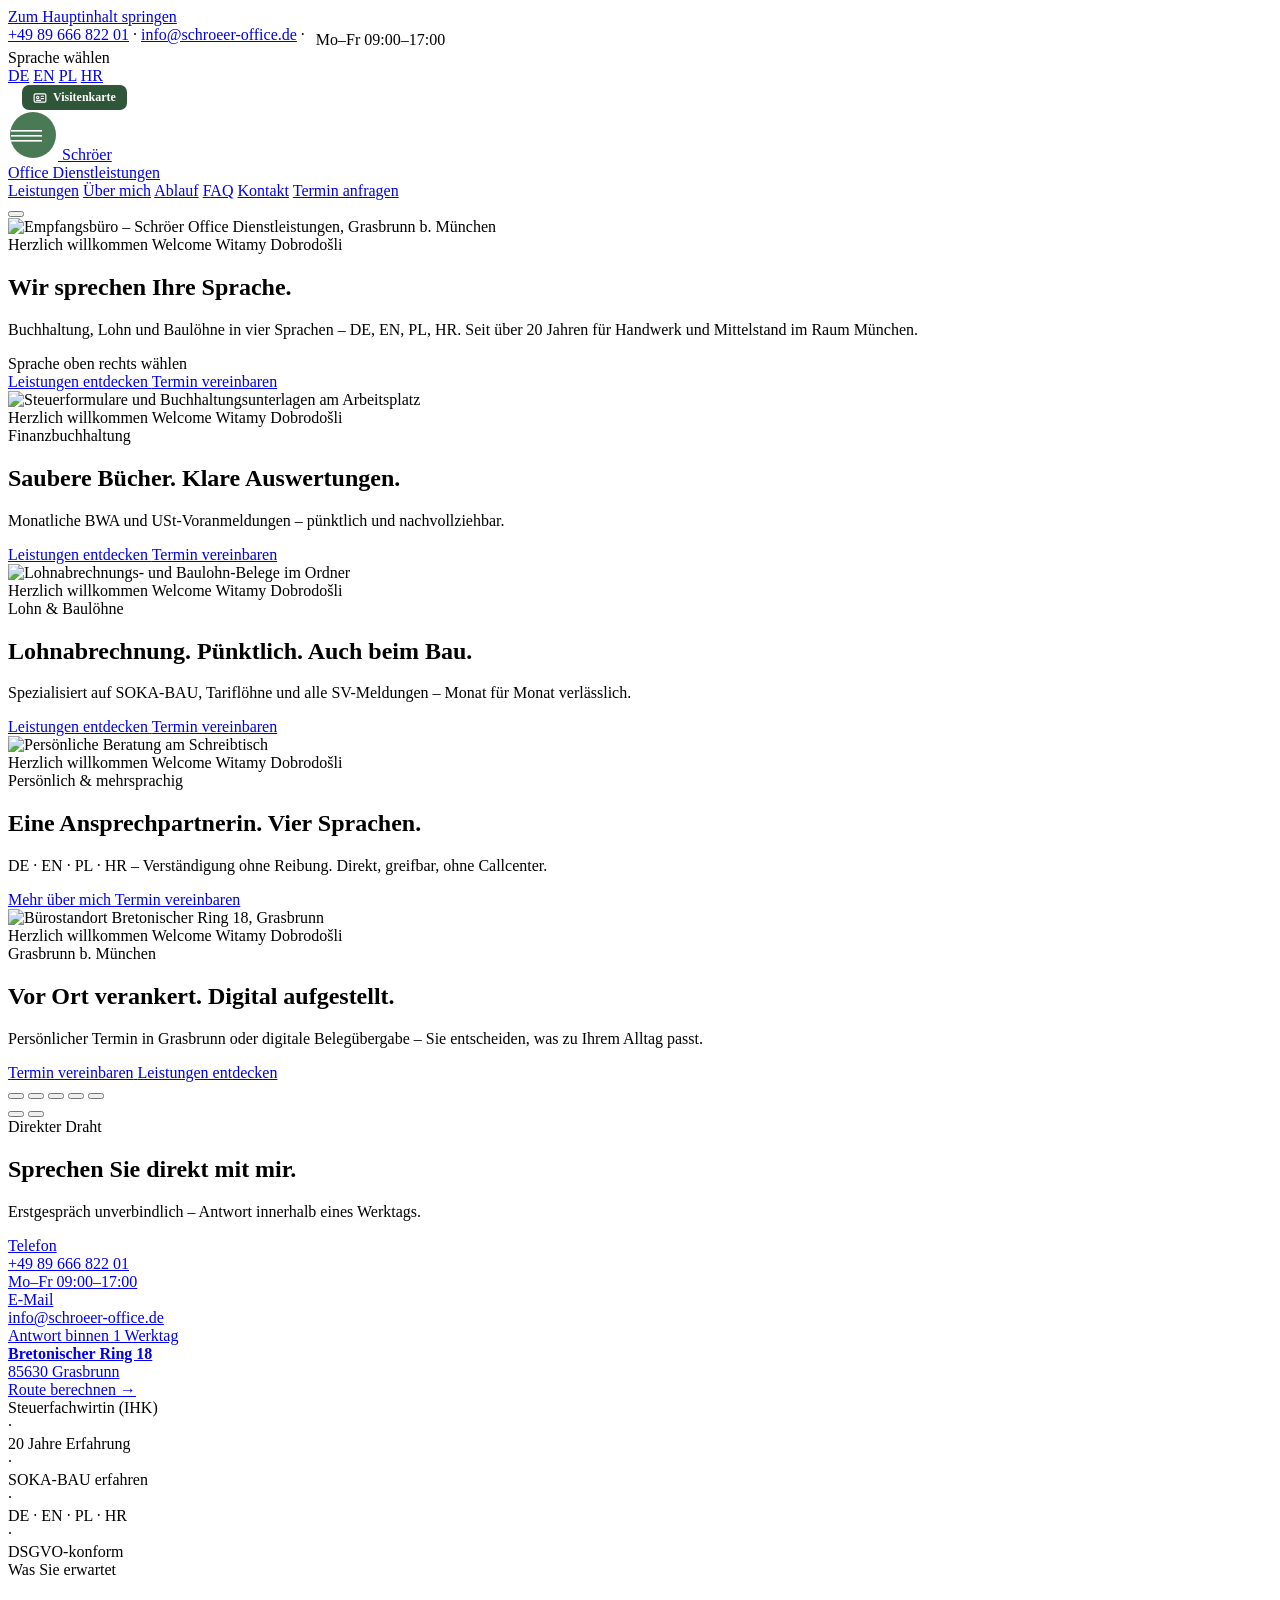
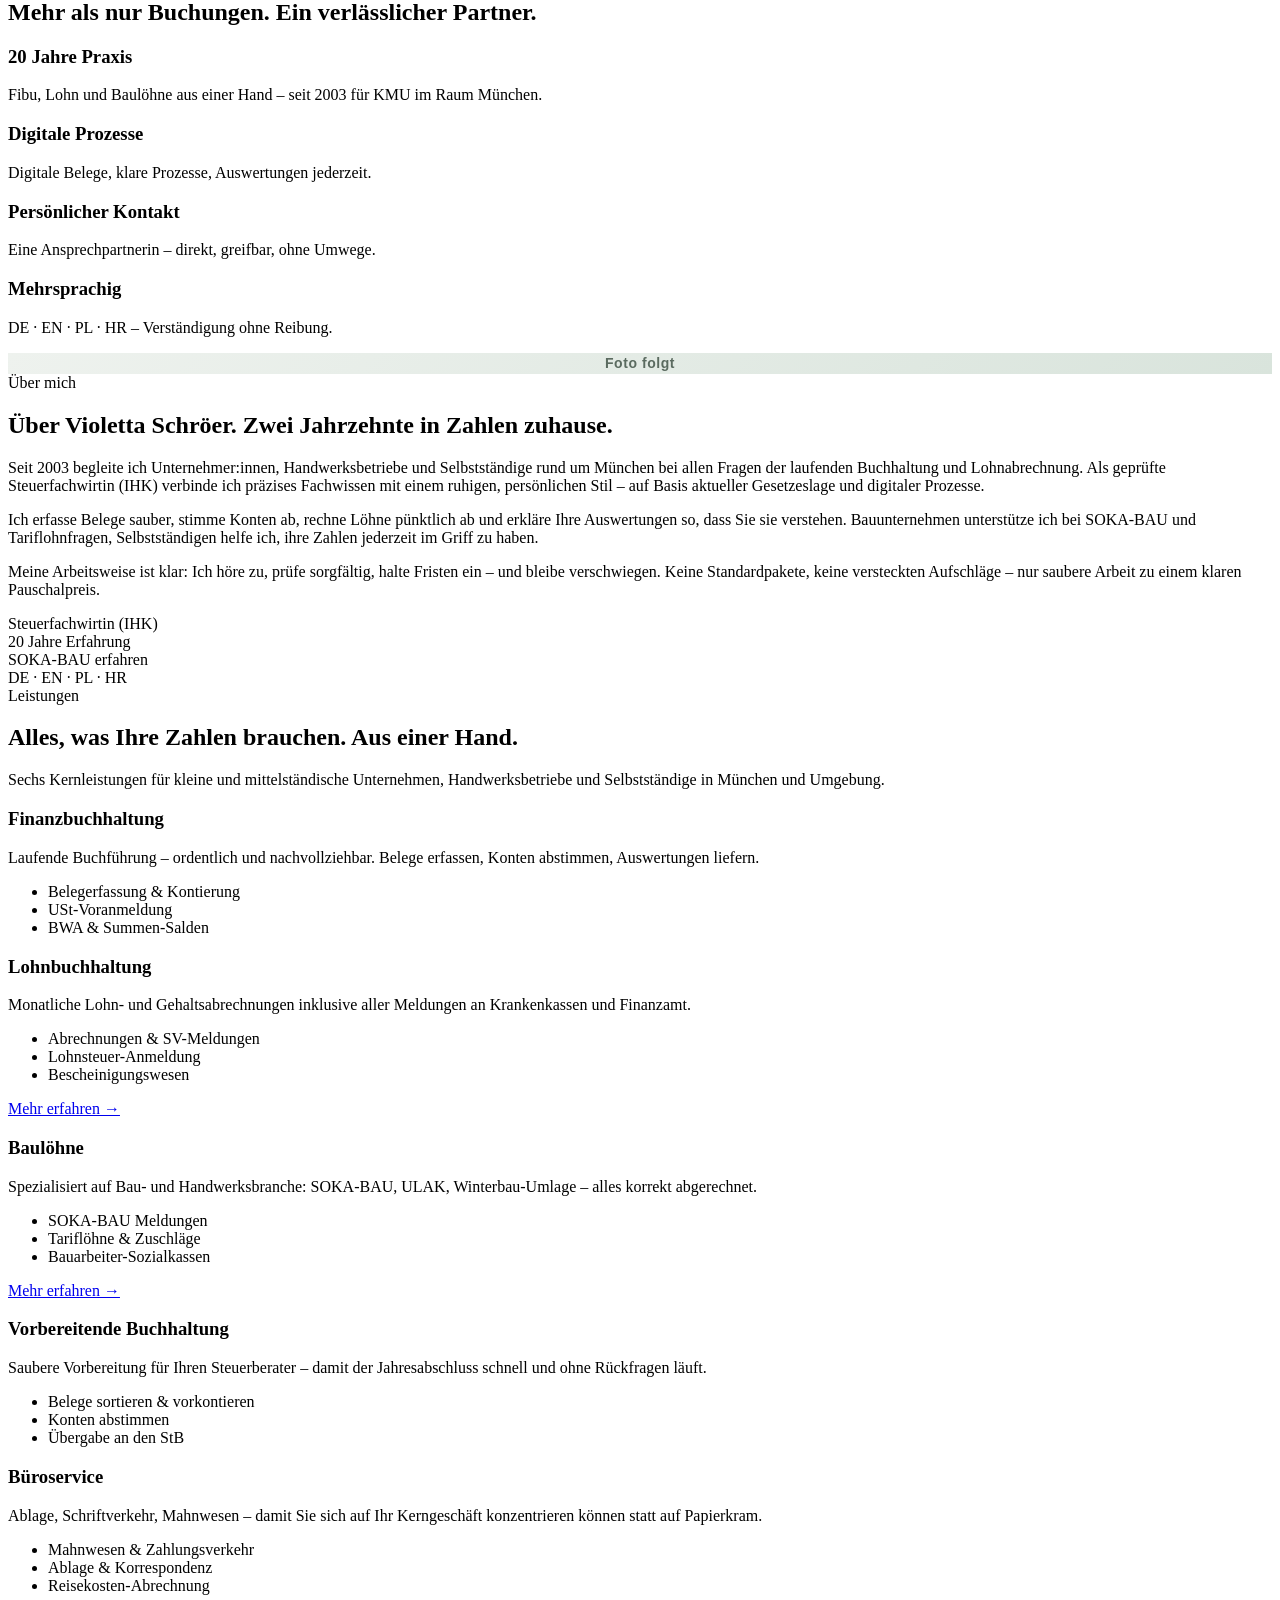
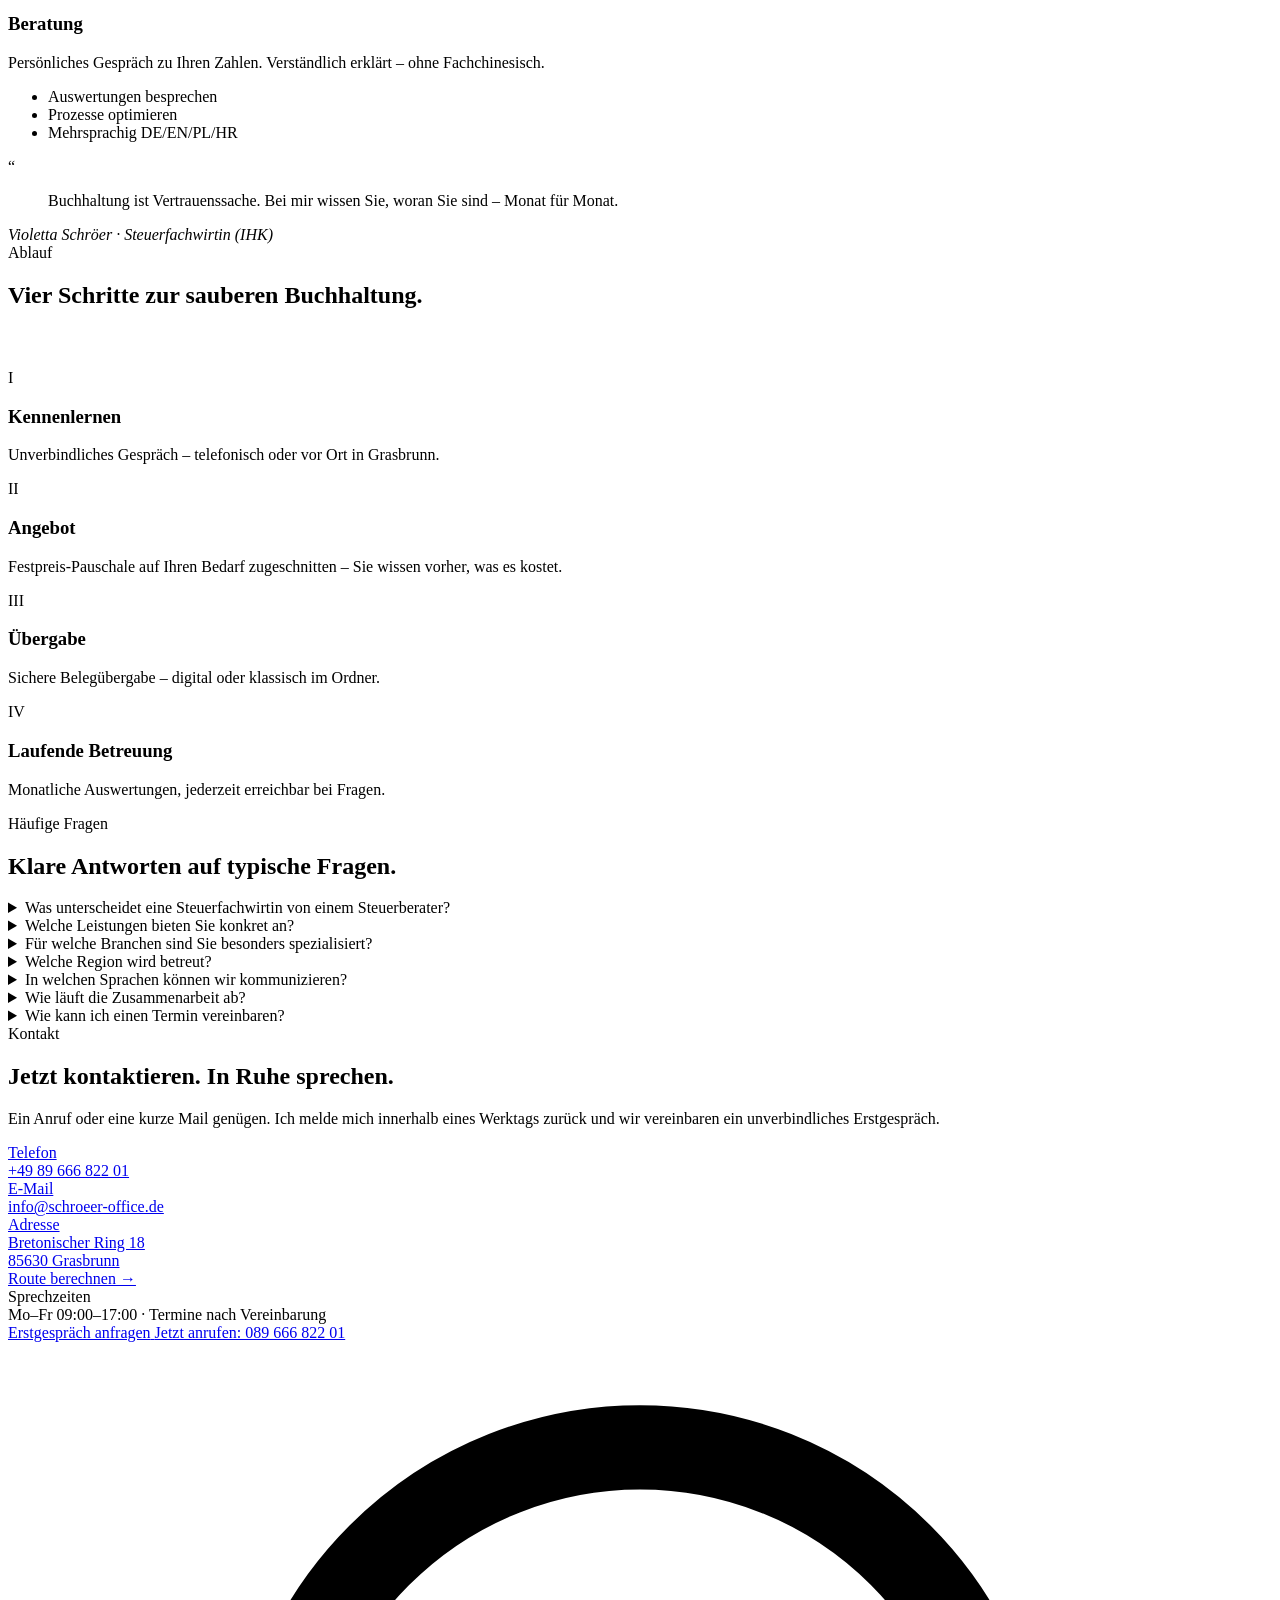
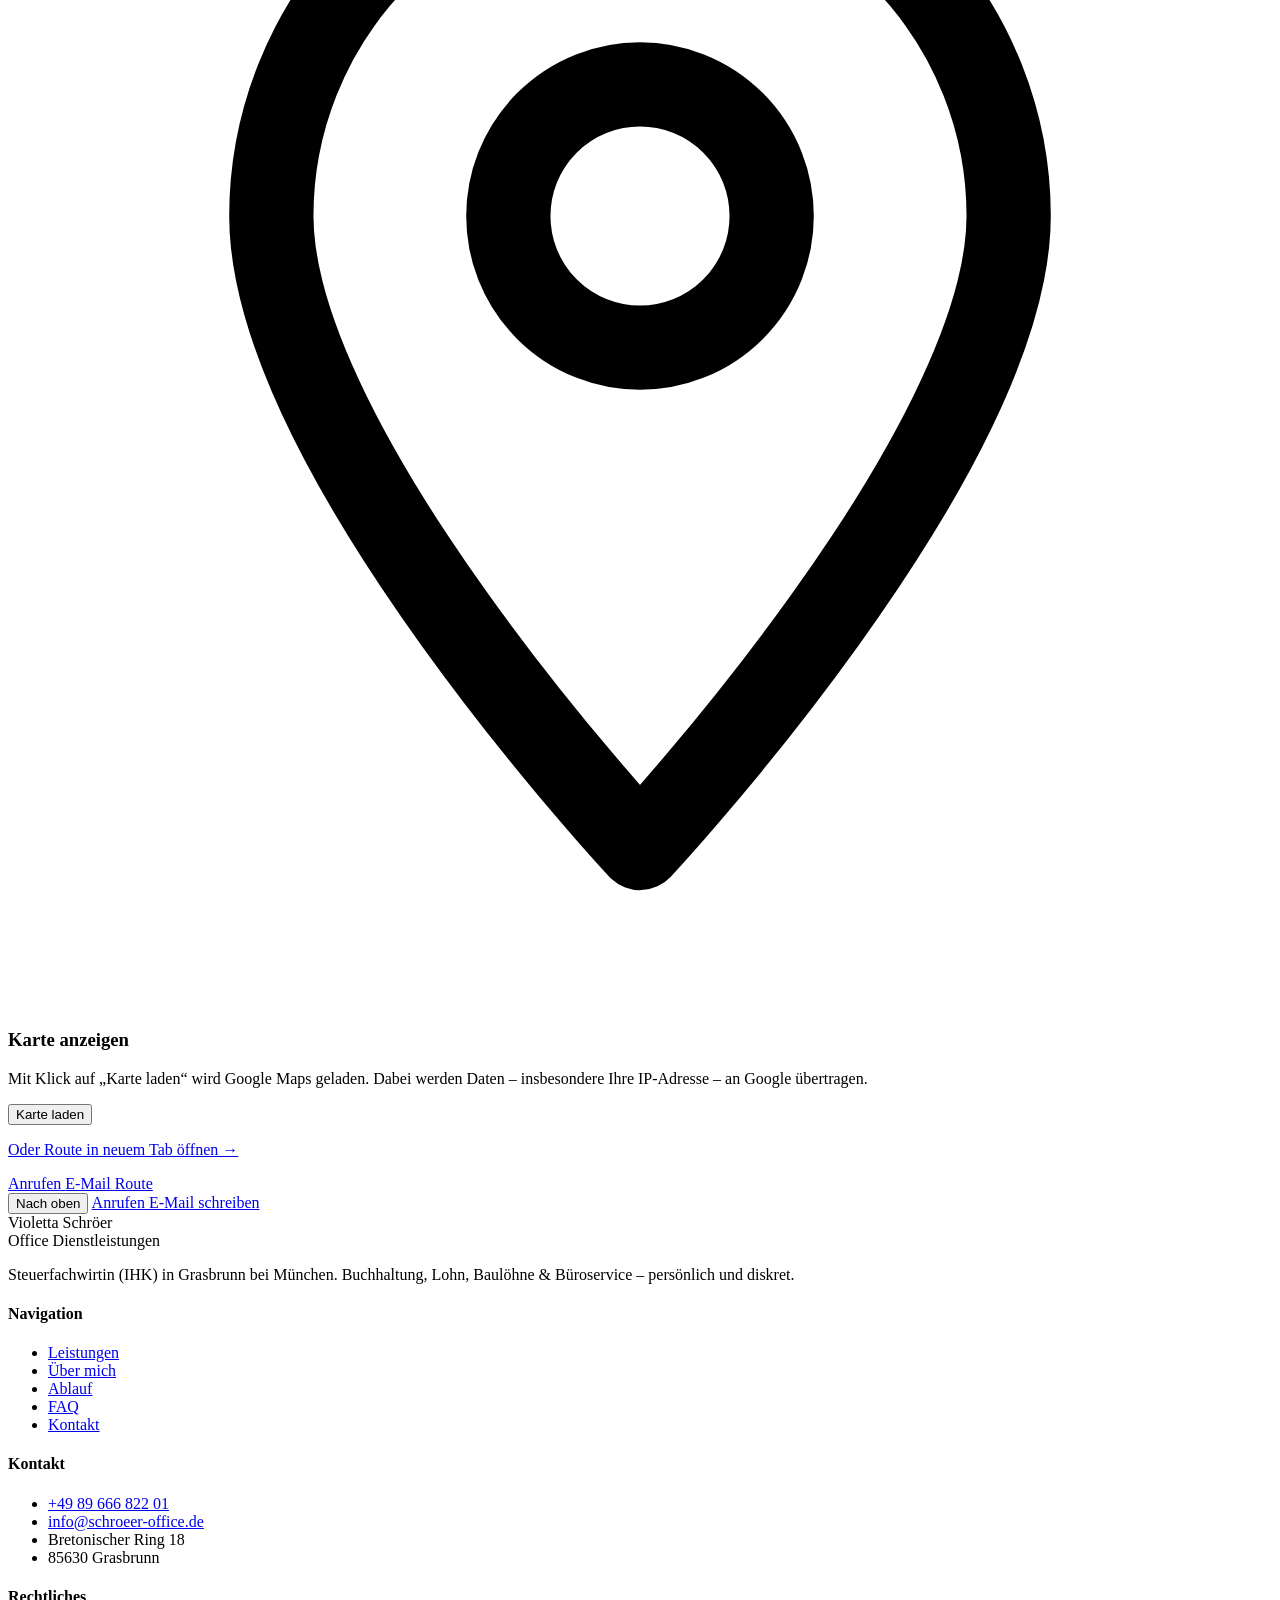
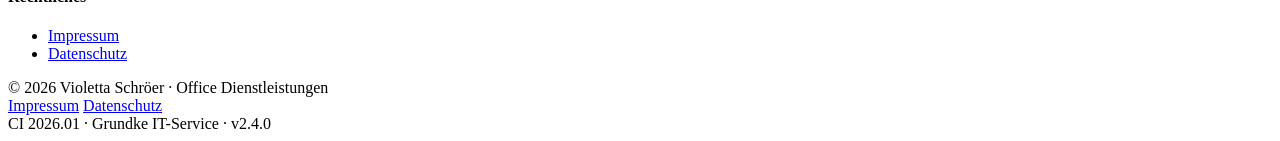
==== en/index.html @ 03ecaa96 "fix: DATEV vollstaendig entfernt (Kundin nutzt kein DATEV) - Hero, Trust-Chips (-> "20 Jahre Erfahru" ====
<!DOCTYPE html>
<!--
  ============================================================================
  Titel:        Violetta Schröer – Office Dienstleistungen (Produktion v2.4)
  Version:      2.4.0  (2026-05-02)
  Autor:        Andreas Grundke – Grundke IT-Service
  CI:           CI 2026.01 · Grün (Kanzlei-Stil) · Cormorant Garamond + Inter
  Stack:        Vanilla HTML/CSS/JS · GitHub Pages · Custom Domain IONOS-DNS

  Beschreibung:
    Statischer OnePager mit i18n DE/EN/PL/HR (client-seitig). Hero-Slider
    mit 5 lokalen Bildern, Sticky-CTA-Sidebar. SEO: Schema.org
    (AccountingService + LocalBusiness + Person + FAQPage), hreflang,
    OpenGraph, semantisches HTML, FAQ-Block für GEO/AI-Suche.
    A11y: Skip-Link, ARIA-Landmarks, prefers-reduced-motion, Focus-Visible.
    DSGVO: Lokale Fonts, Maps-Consent (Zwei-Klick), kein Tracking.

  Änderungshistorie:
    2026-05-02  v1.0.0  Erste Produktion (Navy+Gold) — verworfen
    2026-05-02  v2.0.0  Auf Cloud-Design v3 (Grün, Hero-Slider) umgestellt
    2026-05-02  v2.1.0  Polish: Header-Btn lesbar, Hero-Padding 0,
                        Floating-CTAs (Tel+Mail+Top), Maps-Consent,
                        Lokale Fonts, Mobile-First, Spec-Panel-CI,
                        Impressum/Datenschutz erweitert,
                        Visitenkarte als Subpage
    2026-05-02  v2.1.1  Fix Scroll-to-Top Funcname-Kollision
    2026-05-02  v2.1.2  Lenis Smooth-Scroll (lokal) für Wheel/Trackpad
    2026-05-02  v2.4.0  Polish-Round-2:
                        - og-image.png (1200x630) via Headless-Chrome-Template
                        - Service-Subpages /leistungen/baulohn-soka-bau.html
                          + lohnbuchhaltung-muenchen.html (Long-Tail-SEO)
                        - Favicon-Set: SVG + 16/32/180/192/512 PNG + Webmanifest
                        - Service-Karten linken auf Subpages (svc_more i18n)
                        - setup.ps1 fuer Onboarding auf neuem PC
    2026-05-02  v2.3.0  CSS in assets/css/main.css ausgelagert,
                        Variable --gold -> --accent (sauberer Naming),
                        Statische Sprach-Subdirs /en/ /pl/ /hr/ via
                        build-i18n.ps1 (DE bleibt im Root), hreflang
                        reaktiviert mit echten URLs, Sitemap mit
                        allen 4 Sprach-Varianten + hreflang-Cluster.
    2026-05-02  v2.2.0  Review-Polish (UI/Copy/SEO+GEO):
                        - Lucide lokal, hreflang/Sitemap aufgeräumt,
                          WebSite-Schema, Geo-Koords korrekt, NAP einheitlich
                        - 5 H1 → 1 H1 + H2.hero-h, Hero-Bilder als <img>
                          mit fetchpriority/lazy/alt, inaktive Slides
                          aria-hidden+inert
                        - scroll-margin-top + Lenis-Anker-Hook,
                          inline onclicks raus (CSP), aria-current Token
                        - transition:all → konkret, Drop-Cap Mobile-Off,
                          Hero-Höhe responsive, typo Quotes, tabular-nums,
                          PL-Tippfehler
                        - Copy: alle 12 Vorschläge in DE/EN/PL/HR + Schema
  ============================================================================
-->
<html lang="en">
<head>
<meta charset="UTF-8"/>
<meta name="viewport" content="width=device-width, initial-scale=1.0"/>
<meta name="theme-color" content="#2f5638"/>

<title>Violetta Schröer – Tax Specialist (IHK) Grasbrunn nr Munich · Accounting, Payroll, Construction Wages</title>
<meta name="description" content="Certified tax specialist (IHK) in Grasbrunn near Munich. Personal financial accounting, payroll, construction wages and office services. Over 20 years of experience. Multilingual DE/EN/PL/HR."/>
<meta name="author" content="Violetta Schröer"/>
<meta name="robots" content="index, follow, max-image-preview:large"/>
<link rel="canonical" href="https://schroeer-office.de/en/"/>

<!-- hreflang: statische Sprach-Subdirs werden per build-i18n.ps1 erzeugt.
     Pro Variante wird canonical jeweils auf die eigene URL gesetzt. -->
<link rel="alternate" hreflang="de"        href="https://schroeer-office.de/"/>
<link rel="alternate" hreflang="en"        href="https://schroeer-office.de/en/"/>
<link rel="alternate" hreflang="pl"        href="https://schroeer-office.de/pl/"/>
<link rel="alternate" hreflang="hr"        href="https://schroeer-office.de/hr/"/>
<link rel="alternate" hreflang="x-default" href="https://schroeer-office.de/"/>

<meta property="og:type" content="website"/>
<meta property="og:title" content="Violetta Schröer – Tax Specialist (IHK) Grasbrunn nr Munich · Accounting, Payroll, Construction Wages"/>
<meta property="og:description" content="Certified tax specialist (IHK) in Grasbrunn near Munich. Personal financial accounting, payroll, construction wages and office services. Over 20 years of experience. Multilingual DE/EN/PL/HR."/>
<meta property="og:url" content="https://schroeer-office.de/en/"/>
<meta property="og:locale" content="en_US"/>
<meta property="og:locale:alternate" content="en_US"/>
<meta property="og:locale:alternate" content="pl_PL"/>
<meta property="og:locale:alternate" content="hr_HR"/>
<meta property="og:image" content="https://schroeer-office.de/assets/img/og-image.png"/>
<meta property="og:image:width" content="1200"/>
<meta property="og:image:height" content="630"/>
<meta property="og:image:alt" content="Violetta Schröer – Office Dienstleistungen, Grasbrunn bei München"/>
<meta name="twitter:card" content="summary_large_image"/>

<!-- Favicon: grünes SVG-Logo -->
<link rel="icon" type="image/svg+xml" href="data:image/svg+xml,%3Csvg xmlns='http://www.w3.org/2000/svg' viewBox='0 0 100 100'%3E%3Ccircle cx='50' cy='50' r='46' fill='%234a7a55'/%3E%3Crect x='6' y='40' width='62' height='3.2' fill='%23fff'/%3E%3Crect x='6' y='50' width='62' height='3.2' fill='%23fff'/%3E%3Crect x='6' y='60' width='62' height='3.2' fill='%23fff'/%3E%3C/svg%3E"/>

<!-- ============ SCHEMA.ORG (SEO + GEO/AI-Suche) ============ -->
<script type="application/ld+json">
{
  "@context": "https://schema.org",
  "@type": ["AccountingService", "LocalBusiness"],
  "@id": "https://schroeer-office.de/#business",
  "name": "Violetta Schröer – Office Dienstleistungen",
  "alternateName": "Schröer Office Dienstleistungen",
  "description": "Steuerfachwirtin (IHK) in Grasbrunn bei München. Persönliche Finanzbuchhaltung, Lohnbuchhaltung, Baulöhne und Büroservice für KMU, Handwerk und Selbstständige. Mehrsprachig DE/EN/PL/HR.",
  "url": "https://schroeer-office.de",
  "image": "https://schroeer-office.de/assets/img/Frau-Schröer.png",
  "telephone": "+498966682201",
  "email": "info@schroeer-office.de",
  "founder": { "@id": "https://schroeer-office.de/#person" },
  "address": {
    "@type": "PostalAddress",
    "streetAddress": "Bretonischer Ring 18",
    "postalCode": "85630",
    "addressLocality": "Grasbrunn",
    "addressRegion": "BY",
    "addressCountry": "DE"
  },
  "geo": { "@type": "GeoCoordinates", "latitude": 48.0703, "longitude": 11.7406 },
  "areaServed": [
    { "@type": "City", "name": "München" },
    { "@type": "City", "name": "Grasbrunn" },
    { "@type": "City", "name": "Haar" },
    { "@type": "City", "name": "Vaterstetten" },
    { "@type": "City", "name": "Putzbrunn" },
    { "@type": "City", "name": "Ottobrunn" },
    { "@type": "AdministrativeArea", "name": "Landkreis München" }
  ],
  "openingHoursSpecification": [{
    "@type": "OpeningHoursSpecification",
    "dayOfWeek": ["Monday","Tuesday","Wednesday","Thursday","Friday"],
    "opens": "09:00", "closes": "17:00"
  }],
  "priceRange": "€€",
  "currenciesAccepted": "EUR",
  "paymentAccepted": "Überweisung, SEPA-Lastschrift",
  "knowsLanguage": ["de","en","pl","hr"],
  "hasOfferCatalog": {
    "@type": "OfferCatalog", "name": "Leistungen",
    "itemListElement": [
      { "@type": "Offer", "itemOffered": { "@type": "Service", "name": "Finanzbuchhaltung", "description": "Laufende Buchführung, Belegerfassung, Kontenabstimmung, USt-Voranmeldung, BWA." } },
      { "@type": "Offer", "itemOffered": { "@type": "Service", "name": "Lohnbuchhaltung", "description": "Monatliche Lohn- und Gehaltsabrechnungen mit allen Meldungen an Krankenkassen und Finanzamt." } },
      { "@type": "Offer", "itemOffered": { "@type": "Service", "name": "Baulöhne", "description": "Spezialisiert auf Bau- und Handwerksbranche: SOKA-BAU, ULAK, Winterbau-Umlage." } },
      { "@type": "Offer", "itemOffered": { "@type": "Service", "name": "Vorbereitende Buchhaltung", "description": "Saubere Vorbereitung für den Steuerberater zur effizienten Jahresabschluss-Erstellung." } },
      { "@type": "Offer", "itemOffered": { "@type": "Service", "name": "Büroservice", "description": "Ablage, Schriftverkehr, Mahnwesen, Reisekosten-Abrechnung." } },
      { "@type": "Offer", "itemOffered": { "@type": "Service", "name": "Beratung", "description": "Persönliches Gespräch zu Ihren Zahlen, mehrsprachig DE/EN/PL/HR." } }
    ]
  }
}
</script>

<script type="application/ld+json">
{
  "@context": "https://schema.org",
  "@type": "Person",
  "@id": "https://schroeer-office.de/#person",
  "name": "Violetta Schröer",
  "jobTitle": "Steuerfachwirtin (IHK), Geschäftsführerin",
  "worksFor": { "@id": "https://schroeer-office.de/#business" },
  "knowsLanguage": ["de","en","pl","hr"],
  "hasCredential": {
    "@type": "EducationalOccupationalCredential",
    "credentialCategory": "Steuerfachwirtin",
    "recognizedBy": { "@type": "Organization", "name": "IHK München und Oberbayern" }
  },
  "image": "https://schroeer-office.de/assets/img/Frau-Schröer.png"
}
</script>

<script type="application/ld+json">
{
  "@context": "https://schema.org",
  "@type": "WebSite",
  "@id": "https://schroeer-office.de/#website",
  "url": "https://schroeer-office.de/",
  "name": "Violetta Schröer – Office Dienstleistungen",
  "inLanguage": ["de-DE", "en", "pl", "hr"],
  "publisher": { "@id": "https://schroeer-office.de/#business" }
}
</script>

<script type="application/ld+json">
{
  "@context": "https://schema.org",
  "@type": "FAQPage",
  "mainEntity": [
    { "@type": "Question", "name": "Was unterscheidet eine Steuerfachwirtin von einem Steuerberater?",
      "acceptedAnswer": { "@type": "Answer", "text": "Kurz gesagt: Ich übernehme Ihre laufende Buchhaltung, Lohnabrechnung und alle Vorbereitungsarbeiten – den Jahresabschluss und die finale Steuerberatung übernimmt Ihr Steuerberater. Das ist gesetzlich klar geregelt (§ 6 StBerG) und für viele KMU die kostengünstigere Lösung." }
    },
    { "@type": "Question", "name": "Welche Leistungen bietet Schröer Office Dienstleistungen an?",
      "acceptedAnswer": { "@type": "Answer", "text": "Sechs Kernleistungen: Finanzbuchhaltung, Lohnbuchhaltung mit allen SV-Meldungen, Baulöhne mit SOKA-BAU, vorbereitende Buchhaltung für den Steuerberater, allgemeiner Büroservice (Mahnwesen, Korrespondenz, Reisekosten) sowie persönliche Beratung in Deutsch, Englisch, Polnisch und Kroatisch." }
    },
    { "@type": "Question", "name": "Für welche Branchen ist Violetta Schröer spezialisiert?",
      "acceptedAnswer": { "@type": "Answer", "text": "Schwerpunkt sind kleine und mittelständische Unternehmen, Handwerksbetriebe und Selbstständige in München und Umgebung. Besondere Erfahrung in der Bau- und Handwerksbranche mit SOKA-BAU, ULAK und tariflichen Lohnabrechnungen." }
    },
    { "@type": "Question", "name": "Wo befindet sich der Standort und welche Region wird betreut?",
      "acceptedAnswer": { "@type": "Answer", "text": "Der Standort ist Bretonischer Ring 18, 85630 Grasbrunn bei München. Betreut werden Unternehmen in Grasbrunn, München, Haar, Vaterstetten, Putzbrunn, Ottobrunn und im gesamten Landkreis München. Termine vor Ort oder digital möglich." }
    },
    { "@type": "Question", "name": "Welche Sprachen werden gesprochen?",
      "acceptedAnswer": { "@type": "Answer", "text": "Beratung und Korrespondenz sind möglich in Deutsch, Englisch, Polnisch und Kroatisch. Damit können auch Mitarbeitende und Geschäftspartner in ihrer Muttersprache betreut werden." }
    },
    { "@type": "Question", "name": "Wie läuft die Zusammenarbeit konkret ab?",
      "acceptedAnswer": { "@type": "Answer", "text": "In vier Schritten: 1. Unverbindliches Kennenlerngespräch (telefonisch oder vor Ort), 2. Transparentes Pauschalangebot auf Bedarf zugeschnitten, 3. Sichere Belegübergabe digital oder im Ordner, 4. Laufende Betreuung mit monatlichen Auswertungen." }
    },
    { "@type": "Question", "name": "Wie kann ich einen Termin vereinbaren?",
      "acceptedAnswer": { "@type": "Answer", "text": "Per Telefon unter +49 89 666 822 01 oder per E-Mail an info@schroeer-office.de. Rückmeldung erfolgt innerhalb eines Werktags. Sprechzeiten: Montag bis Freitag 09:00–17:00." }
    }
  ]
}
</script>

<!-- Lokale Schriftarten (DSGVO-konform, kein Google CDN) -->
<link rel="stylesheet" href="/fonts/fonts.css"/>
<!-- Lenis: smooth-Scroll für Mausrad + Touch (lokal, ~14 KB) -->
<link rel="stylesheet" href="/js/lenis.css"/>

<link rel="stylesheet" href="/css/main.css"/>
</head>
<body>

<a href="#main" class="skip-link" data-i18n="skip_link">Skip to main content</a>

<!-- ============ TOPBAR ============ -->
<div class="topbar" role="complementary" aria-label="Schnellkontakt und Sprachwahl">
  <div class="wrap">
    <div class="meta">
      <a href="tel:+498966682201" aria-label="Anrufen +49 89 666 822 01"><i data-lucide="phone" aria-hidden="true"></i><span>+49 89 666 822 01</span></a>
      <span class="sep hide-sm" aria-hidden="true">·</span>
      <a href="mailto:info@schroeer-office.de" class="hide-sm" aria-label="E-Mail an info@schroeer-office.de"><i data-lucide="mail" aria-hidden="true"></i><span>info@schroeer-office.de</span></a>
      <span class="sep hide-sm" aria-hidden="true">·</span>
      <span class="hide-sm" style="display:inline-flex;align-items:center;gap:7px;"><i data-lucide="clock" aria-hidden="true"></i><span data-i18n="topbar_hours">Mon–Fri 9:00 am–5:00 pm</span></span>
    </div>
    <div class="lang-wrap">
      <span class="lang-label"><i data-lucide="globe" aria-hidden="true"></i><span data-i18n="lang_label">Choose language</span></span>
      <div class="lang-sw pulse" id="lang-sw" role="group" aria-label="Sprache">
        <a href="/" data-lang="de" hreflang="de" rel="alternate">DE</a>
        <a href="/en/" data-lang="en" class="act" hreflang="en" rel="alternate">EN</a>
        <a href="/pl/" data-lang="pl" hreflang="pl" rel="alternate">PL</a>
        <a href="/hr/" data-lang="hr" hreflang="hr" rel="alternate">HR</a>
      </div>
      <!-- TEMP: interner Schnellzugriff Visitenkarte (vor Go-Live entfernen) -->
      <a href="/visitenkarte.html" id="temp-vk-btn" title="Visitenkarte ansehen (intern, temporaer)" style="display:inline-flex;align-items:center;gap:6px;margin-left:14px;padding:5px 11px;background:#2f5638;color:#fff;border-radius:7px;font-size:12px;font-weight:600;text-decoration:none;white-space:nowrap;">
        <svg width="14" height="14" viewBox="0 0 24 24" fill="none" stroke="currentColor" stroke-width="2" stroke-linecap="round" stroke-linejoin="round" aria-hidden="true"><rect x="2" y="5" width="20" height="14" rx="2"/><circle cx="8" cy="11" r="2"/><path d="M14 9h4M14 13h4M6 16h7"/></svg>
        <span>Visitenkarte</span>
      </a>
    </div>
  </div>
</div>

<!-- ============ HEADER ============ -->
<header class="site" role="banner">
  <div class="wrap">
    <a href="#top" class="logo" aria-label="Schröer – Office Dienstleistungen">
      <svg viewBox="0 0 100 100" width="50" height="50" aria-hidden="true">
        <circle cx="50" cy="50" r="46" fill="#4a7a55"/>
        <rect x="6" y="40" width="62" height="3.2" fill="#fff"/>
        <rect x="6" y="50" width="62" height="3.2" fill="#fff"/>
        <rect x="6" y="60" width="62" height="3.2" fill="#fff"/>
      </svg>
      <span>
        <span class="name">Schröer</span><br/>
        <span class="tagline" data-i18n="logo_tagline">Office Services</span>
      </span>
    </a>
    <nav class="main" id="mainnav" role="navigation" aria-label="Hauptmenü">
      <a href="#leistungen" data-i18n="nav_services">Services</a>
      <a href="#ueber" data-i18n="nav_about">About</a>
      <a href="#ablauf" data-i18n="nav_process">Process</a>
      <a href="#faq" data-i18n="nav_faq">FAQ</a>
      <a href="#kontakt" data-i18n="nav_contact">Contact</a>
      <a href="#kontakt" class="btn btn-primary" data-i18n="nav_cta">Book an appointment</a>
    </nav>
    <button class="menu-toggle" id="menuToggle" type="button" aria-label="Menü öffnen" aria-expanded="false" aria-controls="mainnav">
      <i data-lucide="menu" aria-hidden="true"></i>
    </button>
  </div>
</header>

<main id="main">

<!-- ============ HERO – Slider + Sticky CTA ============ -->
<section class="hero" id="top" aria-label="Hero">
  <div class="hero-grid">
    <div class="hero-slider" id="hero-slider">

      <div class="hero-slide act" data-slide="0">
        <img class="bg-img" src="/img/hero/slide5-buero.jpg" alt="Empfangsbüro – Schröer Office Dienstleistungen, Grasbrunn b. München" width="1920" height="1280" fetchpriority="high" decoding="async"/>
        <div class="copy">
          <div class="hello-row" aria-hidden="true">
            <span class="hello-chip">Herzlich willkommen</span>
            <span class="hello-chip">Welcome</span>
            <span class="hello-chip">Witamy</span>
            <span class="hello-chip">Dobrodošli</span>
          </div>
          <h1>
            <span data-i18n="hero1_h1_a">We speak</span>
            <span class="italic" data-i18n="hero1_h1_b">your language.</span>
          </h1>
          <p class="sub" data-i18n="hero1_sub">Accounting, payroll and construction wages in four languages – DE, EN, PL, HR. Trusted by trades and SMBs in the Munich region for over 20 years.</p>
          <div class="lang-hint">
            <i data-lucide="arrow-up-right" aria-hidden="true"></i>
            <span data-i18n="hero1_lang_hint">Choose your language top right</span>
          </div>
          <div class="cta-row">
            <a href="#leistungen" class="btn btn-gold">
              <span data-i18n="hero_cta_services">Explore services</span>
              <i data-lucide="arrow-right" aria-hidden="true"></i>
            </a>
            <a href="#kontakt" class="btn btn-outline-light">
              <span data-i18n="hero_cta_contact">Schedule appointment</span>
            </a>
          </div>
        </div>
      </div>

      <div class="hero-slide" data-slide="1" aria-hidden="true" inert>
        <img class="bg-img" src="/img/hero/slide1-steuerformulare.jpg" alt="Steuerformulare und Buchhaltungsunterlagen am Arbeitsplatz" width="1920" height="1280" loading="lazy" decoding="async"/>
        <div class="copy">
          <div class="hello-row" aria-hidden="true">
            <span class="hello-chip">Herzlich willkommen</span>
            <span class="hello-chip">Welcome</span>
            <span class="hello-chip">Witamy</span>
            <span class="hello-chip">Dobrodošli</span>
          </div>
          <span class="eyebrow-c" data-i18n="hero2_eyebrow">Financial accounting</span>
          <h2 class="hero-h">
            <span data-i18n="hero2_h1_a">Clean books.</span>
            <span class="italic" data-i18n="hero2_h1_b">Clear reports.</span>
          </h2>
          <p class="sub" data-i18n="hero2_sub">Monthly BWA and VAT advance returns – on time and traceable.</p>
          <div class="cta-row">
            <a href="#leistungen" class="btn btn-gold">
              <span data-i18n="hero_cta_services">Explore services</span>
              <i data-lucide="arrow-right" aria-hidden="true"></i>
            </a>
            <a href="#kontakt" class="btn btn-outline-light">
              <span data-i18n="hero_cta_contact">Schedule appointment</span>
            </a>
          </div>
        </div>
      </div>

      <div class="hero-slide" data-slide="2" aria-hidden="true" inert>
        <img class="bg-img" src="/img/hero/slide4-belege.jpg" alt="Lohnabrechnungs- und Baulohn-Belege im Ordner" width="1920" height="1280" loading="lazy" decoding="async"/>
        <div class="copy">
          <div class="hello-row" aria-hidden="true">
            <span class="hello-chip">Herzlich willkommen</span>
            <span class="hello-chip">Welcome</span>
            <span class="hello-chip">Witamy</span>
            <span class="hello-chip">Dobrodošli</span>
          </div>
          <span class="eyebrow-c" data-i18n="hero3_eyebrow">Payroll &amp; construction wages</span>
          <h2 class="hero-h">
            <span data-i18n="hero3_h1_a">Payroll.</span>
            <span class="italic" data-i18n="hero3_h1_b">On time. Even on construction sites.</span>
          </h2>
          <p class="sub" data-i18n="hero3_sub">Specialised in SOKA-BAU, wage scales and all social security filings – month after month.</p>
          <div class="cta-row">
            <a href="#leistungen" class="btn btn-gold">
              <span data-i18n="hero_cta_services">Explore services</span>
              <i data-lucide="arrow-right" aria-hidden="true"></i>
            </a>
            <a href="#kontakt" class="btn btn-outline-light">
              <span data-i18n="hero_cta_contact">Schedule appointment</span>
            </a>
          </div>
        </div>
      </div>

      <div class="hero-slide" data-slide="3" aria-hidden="true" inert>
        <img class="bg-img" src="/img/hero/slide2-schreibtisch.jpg" alt="Persönliche Beratung am Schreibtisch" width="1920" height="1280" loading="lazy" decoding="async"/>
        <div class="copy">
          <div class="hello-row" aria-hidden="true">
            <span class="hello-chip">Herzlich willkommen</span>
            <span class="hello-chip">Welcome</span>
            <span class="hello-chip">Witamy</span>
            <span class="hello-chip">Dobrodošli</span>
          </div>
          <span class="eyebrow-c" data-i18n="hero4_eyebrow">Personal &amp; multilingual</span>
          <h2 class="hero-h">
            <span data-i18n="hero4_h1_a">One contact person.</span>
            <span class="italic" data-i18n="hero4_h1_b">Four languages.</span>
          </h2>
          <p class="sub" data-i18n="hero4_sub">DE · EN · PL · HR – communication without friction. Direct, reachable, no call centre.</p>
          <div class="cta-row">
            <a href="#ueber" class="btn btn-gold">
              <span data-i18n="hero_cta_about">More about me</span>
              <i data-lucide="arrow-right" aria-hidden="true"></i>
            </a>
            <a href="#kontakt" class="btn btn-outline-light">
              <span data-i18n="hero_cta_contact">Schedule appointment</span>
            </a>
          </div>
        </div>
      </div>

      <div class="hero-slide" data-slide="4" aria-hidden="true" inert>
        <img class="bg-img" src="/img/hero/slide3-unterlagen.jpg" alt="Bürostandort Bretonischer Ring 18, Grasbrunn" width="1920" height="1280" loading="lazy" decoding="async"/>
        <div class="copy">
          <div class="hello-row" aria-hidden="true">
            <span class="hello-chip">Herzlich willkommen</span>
            <span class="hello-chip">Welcome</span>
            <span class="hello-chip">Witamy</span>
            <span class="hello-chip">Dobrodošli</span>
          </div>
          <span class="eyebrow-c" data-i18n="hero5_eyebrow">Grasbrunn near Munich</span>
          <h2 class="hero-h">
            <span data-i18n="hero5_h1_a">Locally rooted.</span>
            <span class="italic" data-i18n="hero5_h1_b">Digitally set up.</span>
          </h2>
          <p class="sub" data-i18n="hero5_sub">In-person meeting in Grasbrunn or digital document hand-over – you decide what fits your day.</p>
          <div class="cta-row">
            <a href="#kontakt" class="btn btn-gold">
              <span data-i18n="hero_cta_contact">Schedule appointment</span>
              <i data-lucide="arrow-right" aria-hidden="true"></i>
            </a>
            <a href="#leistungen" class="btn btn-outline-light">
              <span data-i18n="hero_cta_services">Explore services</span>
            </a>
          </div>
        </div>
      </div>

      <div class="hero-dots" role="tablist" aria-label="Slider Steuerung">
        <button class="act" data-go="0" aria-label="Slide 1"></button>
        <button data-go="1" aria-label="Slide 2"></button>
        <button data-go="2" aria-label="Slide 3"></button>
        <button data-go="3" aria-label="Slide 4"></button>
        <button data-go="4" aria-label="Slide 5"></button>
      </div>
      <div class="hero-arrows">
        <button id="hero-prev" aria-label="Vorherige Slide"><i data-lucide="chevron-left" aria-hidden="true"></i></button>
        <button id="hero-next" aria-label="Nächste Slide"><i data-lucide="chevron-right" aria-hidden="true"></i></button>
      </div>
    </div>

    <aside class="hero-cta" aria-label="Direkter Kontakt">
      <span class="cta-eyebrow" data-i18n="cta_eyebrow">Direct line</span>
      <h2 class="cta-h">
        <span data-i18n="cta_h_a">Talk directly</span>
        <span class="italic" data-i18n="cta_h_b">to me.</span>
      </h2>
      <p class="cta-sub" data-i18n="cta_sub">No-obligation first call – reply within one business day.</p>

      <a href="tel:+498966682201" class="cta-block">
        <div class="cta-row-i">
          <div class="cta-ico"><i data-lucide="phone" aria-hidden="true"></i></div>
          <div>
            <div class="lbl" data-i18n="cta_phone_lbl">Phone</div>
            <div class="val">+49 89 666 822 01</div>
          </div>
        </div>
        <div class="hint" data-i18n="cta_phone_hint">Mon–Fri 9 am–5 pm</div>
      </a>

      <a href="mailto:info@schroeer-office.de?subject=Anfrage%20Erstgespr%C3%A4ch" class="cta-block">
        <div class="cta-row-i">
          <div class="cta-ico"><i data-lucide="mail" aria-hidden="true"></i></div>
          <div>
            <div class="lbl" data-i18n="cta_mail_lbl">E-mail</div>
            <div class="val">info@schroeer-office.de</div>
          </div>
        </div>
        <div class="hint" data-i18n="cta_mail_hint">Reply within 1 business day</div>
      </a>

      <a href="https://www.google.com/maps/dir/?api=1&destination=Bretonischer+Ring+18,+85630+Grasbrunn" target="_blank" rel="noopener" data-route="grasbrunn" class="hours" title="Route berechnen">
        <i data-lucide="map-pin" aria-hidden="true"></i>
        <span><strong style="color:var(--ink);">Bretonischer Ring 18</strong><br/>85630 Grasbrunn<br/><span class="map-link-hint" data-i18n="map_link_hint">Get directions →</span></span>
      </a>
    </aside>
  </div>
</section>

<!-- ============ TRUST BAR ============ -->
<aside class="trust" aria-label="Qualitätsmerkmale">
  <div class="wrap">
    <div class="trust-item"><i data-lucide="award" aria-hidden="true"></i><span data-i18n="trust1">Tax Specialist (IHK)</span></div>
    <span class="sep" aria-hidden="true">·</span>
    <div class="trust-item"><i data-lucide="shield-check" aria-hidden="true"></i><span data-i18n="trust2">20+ years' experience</span></div>
    <span class="sep" aria-hidden="true">·</span>
    <div class="trust-item"><i data-lucide="hard-hat" aria-hidden="true"></i><span data-i18n="trust3">SOKA-BAU experienced</span></div>
    <span class="sep" aria-hidden="true">·</span>
    <div class="trust-item"><i data-lucide="languages" aria-hidden="true"></i><span data-i18n="trust4">DE · EN · PL · HR</span></div>
    <span class="sep" aria-hidden="true">·</span>
    <div class="trust-item"><i data-lucide="lock" aria-hidden="true"></i><span data-i18n="trust5">GDPR compliant</span></div>
  </div>
</aside>

<!-- ============ USP ============ -->
<section class="usp-row" aria-labelledby="usp-heading">
  <div class="wrap">
    <div class="head">
      <span class="eyebrow-c" data-i18n="usp_eyebrow">What to expect</span>
      <h2 id="usp-heading">
        <span data-i18n="usp_h2_a">More than just bookings.</span>
        <span class="italic" data-i18n="usp_h2_b">A reliable partner.</span>
      </h2>
    </div>
    <div class="usp-grid">
      <div class="usp-cell">
        <div class="ico-circle"><i data-lucide="award" aria-hidden="true"></i></div>
        <h3 data-i18n="usp1_t">20 years of practice</h3>
        <p data-i18n="usp1_s">Bookkeeping, payroll and construction wages – since 2003 for SMBs in the Munich area.</p>
      </div>
      <div class="usp-cell">
        <div class="ico-circle"><i data-lucide="laptop" aria-hidden="true"></i></div>
        <h3 data-i18n="usp2_t">Digital processes</h3>
        <p data-i18n="usp2_s">Digital receipts, clear processes, reports anytime.</p>
      </div>
      <div class="usp-cell">
        <div class="ico-circle"><i data-lucide="user-check" aria-hidden="true"></i></div>
        <h3 data-i18n="usp3_t">Personal contact</h3>
        <p data-i18n="usp3_s">One contact person – direct, reachable, no detours.</p>
      </div>
      <div class="usp-cell">
        <div class="ico-circle"><i data-lucide="languages" aria-hidden="true"></i></div>
        <h3 data-i18n="usp4_t">Multilingual</h3>
        <p data-i18n="usp4_s">DE · EN · PL · HR – communication without friction.</p>
      </div>
    </div>
  </div>
</section>

<!-- ============ ABOUT ============ -->
<section class="about" id="ueber" aria-labelledby="about-heading">
  <div class="wrap">
    <div class="about-grid">
      <div class="about-photos">
        <div class="frame" aria-hidden="true"></div>
        <div class="main-photo" style="background:linear-gradient(135deg,#eef2ee,#d9e4dc);display:flex;align-items:center;justify-content:center;text-align:center;"
             role="img" aria-label="Portrait Violetta Schröer (Platzhalter, Foto folgt)"><span style="color:#5b6b60;font:600 14px/1.5 'Inter',sans-serif;letter-spacing:.04em;">Foto folgt</span></div>
        <div class="small-photo" style="background-image:url('assets/img/hero/slide5-buero.jpg');" aria-hidden="true"></div>
      </div>
      <div class="about-text">
        <span class="eyebrow-c" data-i18n="about_eyebrow">About me</span>
        <h2 id="about-heading">
          <span data-i18n="about_h2_a">About Violetta Schröer.</span>
          <span class="italic" data-i18n="about_h2_b">Two decades at home in numbers.</span>
        </h2>
        <p data-i18n="about_p1">Since 2003 I have supported entrepreneurs, trades and self-employed professionals in and around Munich with all questions of ongoing accounting and payroll. As a certified tax specialist (IHK) I combine precise expertise with a calm, personal style – always grounded in current law and digital processes.</p>
        <p data-i18n="about_p2">I record receipts cleanly, reconcile accounts, run payroll on time, and explain your reports so that you actually understand them. I support construction firms with SOKA-BAU and wage-scale questions, and help self-employed professionals stay on top of their numbers.</p>
        <p data-i18n="about_p3">My way of working is clear: I listen, I check carefully, I meet deadlines – and I stay discreet. No standard packages, no hidden fees – just clean work at a clear flat fee.</p>
        <div class="about-features">
          <div class="f"><i data-lucide="check" aria-hidden="true"></i><span data-i18n="about_f1">Tax Specialist (IHK)</span></div>
          <div class="f"><i data-lucide="check" aria-hidden="true"></i><span data-i18n="about_f2">20+ years' experience</span></div>
          <div class="f"><i data-lucide="check" aria-hidden="true"></i><span data-i18n="about_f3">SOKA-BAU experienced</span></div>
          <div class="f"><i data-lucide="check" aria-hidden="true"></i><span data-i18n="about_f4">DE · EN · PL · HR</span></div>
        </div>
      </div>
    </div>
  </div>
</section>

<!-- ============ SERVICES ============ -->
<section class="services" id="leistungen" aria-labelledby="svc-heading">
  <div class="wrap">
    <div class="sec-head">
      <span class="eyebrow-c" data-i18n="svc_eyebrow">Services</span>
      <h2 id="svc-heading">
        <span data-i18n="svc_h2_a">Everything your numbers need.</span>
        <span class="italic" data-i18n="svc_h2_b">From one trusted source.</span>
      </h2>
      <p data-i18n="svc_intro">Six core services for small and medium businesses, trades, and self-employed professionals in Munich and the surrounding area.</p>
    </div>
    <div class="svc-grid">
      <article class="svc">
        <div class="ico-line"><i data-lucide="calculator" aria-hidden="true"></i></div>
        <h3 data-i18n="svc1_t">Financial accounting</h3>
        <p data-i18n="svc1_s">Ongoing bookkeeping – orderly and traceable. Recording receipts, reconciling accounts, delivering reports.</p>
        <ul>
          <li data-i18n="svc1_l1">Receipt entry &amp; coding</li>
          <li data-i18n="svc1_l2">VAT advance returns</li>
          <li data-i18n="svc1_l3">BWA &amp; trial balances</li>
        </ul>
      </article>
      <article class="svc">
        <div class="ico-line"><i data-lucide="users" aria-hidden="true"></i></div>
        <h3 data-i18n="svc2_t">Payroll</h3>
        <p data-i18n="svc2_s">Monthly payroll including all reports to health insurance funds and the tax office.</p>
        <ul>
          <li data-i18n="svc2_l1">Payslips &amp; social security filings</li>
          <li data-i18n="svc2_l2">Payroll tax filing</li>
          <li data-i18n="svc2_l3">Certificates</li>
        </ul>
        <a href="/leistungen/lohnbuchhaltung-muenchen.html" class="svc-more" data-i18n="svc_more">Learn more →</a>
      </article>
      <article class="svc">
        <div class="ico-line"><i data-lucide="hard-hat" aria-hidden="true"></i></div>
        <h3 data-i18n="svc3_t">Construction wages</h3>
        <p data-i18n="svc3_s">Specialised in construction and trades: SOKA-BAU, ULAK, winter construction levy – billed correctly.</p>
        <ul>
          <li data-i18n="svc3_l1">SOKA-BAU filings</li>
          <li data-i18n="svc3_l2">Wage scales &amp; bonuses</li>
          <li data-i18n="svc3_l3">Construction social funds</li>
        </ul>
        <a href="/leistungen/baulohn-soka-bau.html" class="svc-more" data-i18n="svc_more">Learn more →</a>
      </article>
      <article class="svc">
        <div class="ico-line"><i data-lucide="file-text" aria-hidden="true"></i></div>
        <h3 data-i18n="svc4_t">Pre-accounting</h3>
        <p data-i18n="svc4_s">Clean preparation for your tax advisor – so the annual statement runs fast and without queries.</p>
        <ul>
          <li data-i18n="svc4_l1">Sort &amp; pre-code receipts</li>
          <li data-i18n="svc4_l2">Reconcile accounts</li>
          <li data-i18n="svc4_l3">Hand-over to advisor</li>
        </ul>
      </article>
      <article class="svc">
        <div class="ico-line"><i data-lucide="briefcase" aria-hidden="true"></i></div>
        <h3 data-i18n="svc5_t">Office services</h3>
        <p data-i18n="svc5_s">Filing, correspondence, dunning – so you can focus on your core business instead of paperwork.</p>
        <ul>
          <li data-i18n="svc5_l1">Dunning &amp; payments</li>
          <li data-i18n="svc5_l2">Filing &amp; correspondence</li>
          <li data-i18n="svc5_l3">Travel expenses</li>
        </ul>
      </article>
      <article class="svc">
        <div class="ico-line"><i data-lucide="message-circle" aria-hidden="true"></i></div>
        <h3 data-i18n="svc6_t">Consulting</h3>
        <p data-i18n="svc6_s">A personal conversation about your numbers. Explained clearly – no jargon.</p>
        <ul>
          <li data-i18n="svc6_l1">Discuss reports</li>
          <li data-i18n="svc6_l2">Optimise processes</li>
          <li data-i18n="svc6_l3">Multilingual DE/EN/PL/HR</li>
        </ul>
      </article>
    </div>
  </div>
</section>

<!-- ============ QUOTE BAND ============ -->
<section class="quote-band" aria-label="Zitat">
  <div class="bg" style="background-image:url('assets/img/hero/slide5-buero.jpg');" aria-hidden="true"></div>
  <div class="quote-inner">
    <div class="mark" aria-hidden="true">&ldquo;</div>
    <blockquote data-i18n="quote_text">Bookkeeping is a matter of trust. With me, you know where you stand – month after month.</blockquote>
    <cite data-i18n="quote_author">Violetta Schröer · Tax Specialist (IHK)</cite>
  </div>
</section>

<!-- ============ PROCESS ============ -->
<section class="process" id="ablauf" aria-labelledby="proc-heading">
  <div class="wrap">
    <div class="sec-head">
      <span class="eyebrow-c" data-i18n="proc_eyebrow">Process</span>
      <h2 id="proc-heading">
        <span data-i18n="proc_h2_a">Four steps</span>
        <span class="italic" data-i18n="proc_h2_b">to clean bookkeeping.</span>
      </h2>
    </div>
    <ol class="process-grid" style="list-style:none;padding:0;margin:60px 0 0;">
      <li class="step">
        <div class="num" aria-hidden="true">I</div>
        <h3 data-i18n="step1_t">Get acquainted</h3>
        <p data-i18n="step1_s">A no-obligation conversation – by phone or in Grasbrunn.</p>
      </li>
      <li class="step">
        <div class="num" aria-hidden="true">II</div>
        <h3 data-i18n="step2_t">Proposal</h3>
        <p data-i18n="step2_s">Fixed-price flat fee tailored to your needs – you know what it costs upfront.</p>
      </li>
      <li class="step">
        <div class="num" aria-hidden="true">III</div>
        <h3 data-i18n="step3_t">Hand-over</h3>
        <p data-i18n="step3_s">Secure document hand-over – digital or in a classic folder.</p>
      </li>
      <li class="step">
        <div class="num" aria-hidden="true">IV</div>
        <h3 data-i18n="step4_t">Ongoing care</h3>
        <p data-i18n="step4_s">Monthly reports, always reachable for questions.</p>
      </li>
    </ol>
  </div>
</section>

<!-- ============ FAQ (für GEO/AI-Suche) ============ -->
<section class="faq" id="faq" aria-labelledby="faq-heading">
  <div class="wrap">
    <div class="sec-head">
      <span class="eyebrow-c" data-i18n="faq_eyebrow">FAQ</span>
      <h2 id="faq-heading">
        <span data-i18n="faq_h2_a">Clear answers</span>
        <span class="italic" data-i18n="faq_h2_b">to common questions.</span>
      </h2>
    </div>
    <div class="faq-list">
      <details>
        <summary data-i18n="faq1_q">What is the difference between a tax specialist and a tax advisor?</summary>
        <div class="answer" data-i18n="faq1_a">In short: I handle your ongoing bookkeeping, payroll and all preparatory work – the annual statement and final tax advice are handled by your tax advisor. This is clearly regulated by law (§ 6 StBerG) and for many SMBs the more cost-effective solution.</div>
      </details>
      <details>
        <summary data-i18n="faq2_q">What services do you offer in detail?</summary>
        <div class="answer" data-i18n="faq2_a">Six core services: financial accounting, payroll with all social-security filings, construction wages with SOKA-BAU, pre-accounting for the tax advisor, general office services (dunning, correspondence, travel expenses) and personal consulting in German, English, Polish and Croatian.</div>
      </details>
      <details>
        <summary data-i18n="faq3_q">Which industries do you specialise in?</summary>
        <div class="answer" data-i18n="faq3_a">Focus on small and medium businesses, trades and self-employed professionals in Munich and surroundings. Particular experience in construction and trades with SOKA-BAU, ULAK and tariff wage accounting.</div>
      </details>
      <details>
        <summary data-i18n="faq4_q">Which region do you cover?</summary>
        <div class="answer" data-i18n="faq4_a">Location is Bretonischer Ring 18, 85630 Grasbrunn near Munich. Clients in Grasbrunn, Munich, Haar, Vaterstetten, Putzbrunn, Ottobrunn and the entire Munich district are served. On-site or digital appointments possible.</div>
      </details>
      <details>
        <summary data-i18n="faq5_q">Which languages can we communicate in?</summary>
        <div class="answer" data-i18n="faq5_a">Consulting and correspondence are possible in German, English, Polish and Croatian – so employees and business partners can be served in their native language too.</div>
      </details>
      <details>
        <summary data-i18n="faq6_q">How does our cooperation work?</summary>
        <div class="answer" data-i18n="faq6_a">In four steps: 1. No-obligation introductory call (phone or on-site), 2. Transparent flat-fee proposal tailored to your needs, 3. Secure document hand-over digital or in a folder, 4. Ongoing care with monthly reports.</div>
      </details>
      <details>
        <summary data-i18n="faq7_q">How can I schedule an appointment?</summary>
        <div class="answer" data-i18n="faq7_a">By phone at +49 89 666 822 01 or by email to info@schroeer-office.de. Reply within one business day. Office hours: Monday to Friday 9 am to 5 pm.</div>
      </details>
    </div>
  </div>
</section>

<!-- ============ CONTACT ============ -->
<section class="contact" id="kontakt" aria-labelledby="contact-heading">
  <div class="wrap">
    <div class="contact-grid">
      <div>
        <span class="eyebrow-c" data-i18n="contact_eyebrow">Contact</span>
        <h2 id="contact-heading">
          <span data-i18n="contact_h2_a">Get in touch.</span>
          <span class="italic" data-i18n="contact_h2_b">Talk it through calmly.</span>
        </h2>
        <p class="lead" data-i18n="contact_intro">A call or a short e-mail is enough. I'll get back to you within one business day and we'll arrange a no-obligation first meeting.</p>

        <div class="contact-info">
          <a href="tel:+498966682201" class="contact-row">
            <div class="ico"><i data-lucide="phone" aria-hidden="true"></i></div>
            <div>
              <div class="lbl" data-i18n="contact_phone_lbl">Phone</div>
              <div class="val">+49 89 666 822 01</div>
            </div>
          </a>
          <a href="mailto:info@schroeer-office.de" class="contact-row">
            <div class="ico"><i data-lucide="mail" aria-hidden="true"></i></div>
            <div>
              <div class="lbl" data-i18n="contact_mail_lbl">E-mail</div>
              <div class="val">info@schroeer-office.de</div>
            </div>
          </a>
          <a href="https://www.google.com/maps/dir/?api=1&destination=Bretonischer+Ring+18,+85630+Grasbrunn" target="_blank" rel="noopener" data-route="grasbrunn" class="contact-row">
            <div class="ico"><i data-lucide="map-pin" aria-hidden="true"></i></div>
            <div>
              <div class="lbl" data-i18n="contact_addr_lbl">Address</div>
              <div class="val">Bretonischer Ring 18<br/>85630 Grasbrunn</div>
              <div class="map-link-hint" data-i18n="map_link_hint">Get directions →</div>
            </div>
          </a>
          <div class="contact-row" style="cursor:default;">
            <div class="ico"><i data-lucide="clock" aria-hidden="true"></i></div>
            <div>
              <div class="lbl" data-i18n="contact_hours_lbl">Hours</div>
              <div class="val" data-i18n="contact_hours_val">Mon–Fri 9 am–5 pm · By appointment</div>
            </div>
          </div>
        </div>

        <div class="contact-cta">
          <a href="mailto:info@schroeer-office.de?subject=Anfrage%20Erstgespr%C3%A4ch" class="btn btn-primary">
            <i data-lucide="send" aria-hidden="true"></i>
            <span data-i18n="contact_cta_primary">Request a first call</span>
          </a>
          <a href="tel:+498966682201" class="btn btn-outline">
            <i data-lucide="phone" aria-hidden="true"></i>
            <span data-i18n="contact_cta_secondary">Call now: +49 89 666 822 01</span>
          </a>
        </div>
      </div>

      <div class="map-wrap" id="mapWrap" aria-label="Standort auf Karte">
        <div class="map-consent" id="mapConsent">
          <svg class="map-icon" viewBox="0 0 24 24" fill="none" stroke="currentColor" stroke-width="1.6" stroke-linecap="round" stroke-linejoin="round" aria-hidden="true"><path d="M12 21s-7-7.5-7-12a7 7 0 1 1 14 0c0 4.5-7 12-7 12z"/><circle cx="12" cy="9" r="2.5"/></svg>
          <h3 data-i18n="map_consent_title">Show map</h3>
          <p data-i18n="map_consent_text">Clicking “Load map” will load Google Maps. Data – including your IP address – will be transmitted to Google.<a href="datenschutz.html#google-maps">Datenschutzerklärung</a>.</p>
          <button type="button" class="btn btn-primary" id="loadMapBtn">
            <i data-lucide="map-pin" aria-hidden="true"></i>
            <span data-i18n="map_consent_btn">Load map</span>
          </button>
          <p class="map-consent-hint">
            <a href="https://www.google.com/maps/dir/?api=1&destination=Bretonischer+Ring+18,+85630+Grasbrunn" target="_blank" rel="noopener" data-i18n="map_consent_alt">Or open directions in a new tab →</a>
          </p>
        </div>
      </div>
    </div>
  </div>
</section>

</main>

<!-- ============ Mobile Sticky Kontakt-Leiste (nur ≤640px · Restaurant-Stil) ============ -->
<nav class="mobile-bar" aria-label="Schnellkontakt">
  <a href="tel:+498966682201" class="mbar-btn mbar-call" aria-label="Anrufen +49 89 666 822 01">
    <i data-lucide="phone" aria-hidden="true"></i>
    <span data-i18n="mbar_call">Call</span>
  </a>
  <a href="mailto:info@schroeer-office.de?subject=Anfrage%20Erstgespr%C3%A4ch" class="mbar-btn" aria-label="E-Mail an info@schroeer-office.de">
    <i data-lucide="mail" aria-hidden="true"></i>
    <span data-i18n="mbar_mail">Email</span>
  </a>
  <a href="https://www.google.com/maps/dir/?api=1&destination=Bretonischer+Ring+18,+85630+Grasbrunn" target="_blank" rel="noopener" class="mbar-btn" aria-label="Route nach Grasbrunn">
    <i data-lucide="map-pin" aria-hidden="true"></i>
    <span data-i18n="mbar_route">Directions</span>
  </a>
</nav>

<!-- Sticky Floating CTAs + Scroll-to-Top (erscheinen wenn Hero verlassen wurde) -->
<div class="floating-cta" id="floatingCta" aria-hidden="true">
  <button type="button" class="float-btn float-top" id="scrollTopBtn" aria-label="Zum Seitenanfang">
    <i data-lucide="arrow-up" aria-hidden="true"></i>
    <span class="tooltip" data-i18n="float_top_tip">To top</span>
  </button>
  <a href="tel:+498966682201" class="float-btn" aria-label="Anrufen +49 89 666 822 01">
    <i data-lucide="phone" aria-hidden="true"></i>
    <span class="tooltip" data-i18n="float_phone_tip">Call now</span>
  </a>
  <a href="mailto:info@schroeer-office.de" class="float-btn" aria-label="E-Mail an info@schroeer-office.de">
    <i data-lucide="mail" aria-hidden="true"></i>
    <span class="tooltip" data-i18n="float_mail_tip">Send e-mail</span>
  </a>
</div>

<!-- ============ FOOTER ============ -->
<footer class="site" role="contentinfo">
  <div class="wrap">
    <div class="foot-grid">
      <div class="foot-brand">
        <div class="name">Violetta Schröer</div>
        <div class="tag" data-i18n="logo_tagline">Office Services</div>
        <p data-i18n="foot_about">Certified Tax Specialist (IHK) in Grasbrunn near Munich. Accounting, payroll, construction wages &amp; office services – personal and discreet.</p>
      </div>
      <div class="foot-col">
        <h4 data-i18n="foot_nav">Navigation</h4>
        <ul>
          <li><a href="#leistungen" data-i18n="nav_services">Services</a></li>
          <li><a href="#ueber" data-i18n="nav_about">About</a></li>
          <li><a href="#ablauf" data-i18n="nav_process">Process</a></li>
          <li><a href="#faq" data-i18n="nav_faq">FAQ</a></li>
          <li><a href="#kontakt" data-i18n="nav_contact">Contact</a></li>
        </ul>
      </div>
      <div class="foot-col">
        <h4 data-i18n="foot_contact">Contact</h4>
        <ul>
          <li><a href="tel:+498966682201">+49 89 666 822 01</a></li>
          <li><a href="mailto:info@schroeer-office.de">info@schroeer-office.de</a></li>
          <li>Bretonischer Ring 18</li>
          <li>85630 Grasbrunn</li>
        </ul>
      </div>
      <div class="foot-col">
        <h4 data-i18n="foot_legal">Legal</h4>
        <ul>
          <li><a href="/impressum.html" data-i18n="foot_imprint">Imprint</a></li>
          <li><a href="/datenschutz.html" data-i18n="foot_privacy">Privacy</a></li>
        </ul>
      </div>
    </div>
    <div class="foot-bottom">
      <div>© <span id="yr">2026</span> Violetta Schröer · Office Dienstleistungen</div>
      <div class="legal">
        <a href="/impressum.html" data-i18n="foot_imprint">Imprint</a>
        <a href="/datenschutz.html" data-i18n="foot_privacy">Privacy</a>
      </div>
      <div class="ci-note">CI 2026.01 · Grundke IT-Service · <span id="siteVer">v2.4.0</span></div>
    </div>
  </div>
</footer>

<!-- Lenis: smooth scroll für Mausrad + Touch (lokal, kein CDN) -->
<script src="/js/lenis.min.js" defer></script>
<!-- Lucide Icons: lokal gehostet (DSGVO, kein CDN-Tracking) -->
<script src="/js/lucide.min.js" defer></script>
<script>
/* ============================================================
   i18n – DE / EN / PL / HR
   ============================================================ */
const translations = {
  de: {
    skip_link:"Zum Hauptinhalt springen",
    mbar_call:"Anrufen", mbar_mail:"E-Mail", mbar_route:"Route",
    topbar_hours:"Mo–Fr 09:00–17:00",
    logo_tagline:"Office Dienstleistungen",
    nav_services:"Leistungen", nav_about:"Über mich",
    nav_process:"Ablauf", nav_faq:"FAQ", nav_contact:"Kontakt", nav_cta:"Termin anfragen",
    lang_label:"Sprache wählen",
    hero1_h1_a:"Wir sprechen", hero1_h1_b:"Ihre Sprache.",
    hero1_sub:"Buchhaltung, Lohn und Baulöhne in vier Sprachen – DE, EN, PL, HR. Seit über 20 Jahren für Handwerk und Mittelstand im Raum München.",
    hero1_lang_hint:"Sprache oben rechts wählen",
    hero2_eyebrow:"Finanzbuchhaltung",
    hero2_h1_a:"Saubere Bücher.", hero2_h1_b:"Klare Auswertungen.",
    hero2_sub:"Monatliche BWA und USt-Voranmeldungen – pünktlich und nachvollziehbar.",
    hero3_eyebrow:"Lohn & Baulöhne",
    hero3_h1_a:"Lohnabrechnung.", hero3_h1_b:"Pünktlich. Auch beim Bau.",
    hero3_sub:"Spezialisiert auf SOKA-BAU, Tariflöhne und alle SV-Meldungen – Monat für Monat verlässlich.",
    hero4_eyebrow:"Persönlich & mehrsprachig",
    hero4_h1_a:"Eine Ansprechpartnerin.", hero4_h1_b:"Vier Sprachen.",
    hero4_sub:"DE · EN · PL · HR – Verständigung ohne Reibung. Direkt, greifbar, ohne Callcenter.",
    hero5_eyebrow:"Grasbrunn b. München",
    hero5_h1_a:"Vor Ort verankert.", hero5_h1_b:"Digital aufgestellt.",
    hero5_sub:"Persönlicher Termin in Grasbrunn oder digitale Belegübergabe – Sie entscheiden, was zu Ihrem Alltag passt.",
    hero_cta_services:"Leistungen entdecken", hero_cta_contact:"Termin vereinbaren",
    hero_cta_about:"Mehr über mich",
    cta_eyebrow:"Direkter Draht",
    cta_h_a:"Sprechen Sie direkt", cta_h_b:"mit mir.",
    cta_sub:"Erstgespräch unverbindlich – Antwort innerhalb eines Werktags.",
    cta_phone_lbl:"Telefon", cta_phone_hint:"Mo–Fr 09:00–17:00",
    cta_mail_lbl:"E-Mail",   cta_mail_hint:"Antwort binnen 1 Werktag",
    trust1:"Steuerfachwirtin (IHK)", trust2:"20 Jahre Erfahrung",
    trust3:"SOKA-BAU erfahren", trust4:"DE · EN · PL · HR", trust5:"DSGVO-konform",
    usp_eyebrow:"Was Sie erwartet",
    usp_h2_a:"Mehr als nur Buchungen.", usp_h2_b:"Ein verlässlicher Partner.",
    usp1_t:"20 Jahre Praxis",  usp1_s:"Fibu, Lohn und Baulöhne aus einer Hand – seit 2003 für KMU im Raum München.",
    usp2_t:"Digitale Prozesse",      usp2_s:"Digitale Belege, klare Prozesse, Auswertungen jederzeit.",
    usp3_t:"Persönlicher Kontakt",   usp3_s:"Eine Ansprechpartnerin – direkt, greifbar, ohne Umwege.",
    usp4_t:"Mehrsprachig",           usp4_s:"DE · EN · PL · HR – Verständigung ohne Reibung.",
    about_eyebrow:"Über mich",
    about_h2_a:"Über Violetta Schröer.", about_h2_b:"Zwei Jahrzehnte in Zahlen zuhause.",
    about_p1:"Seit 2003 begleite ich Unternehmer:innen, Handwerksbetriebe und Selbstständige rund um München bei allen Fragen der laufenden Buchhaltung und Lohnabrechnung. Als geprüfte Steuerfachwirtin (IHK) verbinde ich präzises Fachwissen mit einem ruhigen, persönlichen Stil – auf Basis aktueller Gesetzeslage und digitaler Prozesse.",
    about_p2:"Ich erfasse Belege sauber, stimme Konten ab, rechne Löhne pünktlich ab und erkläre Ihre Auswertungen so, dass Sie sie verstehen. Bauunternehmen unterstütze ich bei SOKA-BAU und Tariflohnfragen, Selbstständigen helfe ich, ihre Zahlen jederzeit im Griff zu haben.",
    about_p3:"Meine Arbeitsweise ist klar: Ich höre zu, prüfe sorgfältig, halte Fristen ein – und bleibe verschwiegen. Keine Standardpakete, keine versteckten Aufschläge – nur saubere Arbeit zu einem klaren Pauschalpreis.",
    about_f1:"Steuerfachwirtin (IHK)", about_f2:"20 Jahre Erfahrung",
    about_f3:"SOKA-BAU erfahren", about_f4:"DE · EN · PL · HR",
    svc_eyebrow:"Leistungen",
    svc_h2_a:"Alles, was Ihre Zahlen brauchen.", svc_h2_b:"Aus einer Hand.",
    svc_intro:"Sechs Kernleistungen für kleine und mittelständische Unternehmen, Handwerksbetriebe und Selbstständige in München und Umgebung.",
    svc1_t:"Finanzbuchhaltung", svc1_s:"Laufende Buchführung – ordentlich und nachvollziehbar. Belege erfassen, Konten abstimmen, Auswertungen liefern.",
    svc1_l1:"Belegerfassung & Kontierung", svc1_l2:"USt-Voranmeldung", svc1_l3:"BWA & Summen-Salden",
    svc2_t:"Lohnbuchhaltung",   svc2_s:"Monatliche Lohn- und Gehaltsabrechnungen inklusive aller Meldungen an Krankenkassen und Finanzamt.",
    svc2_l1:"Abrechnungen & SV-Meldungen", svc2_l2:"Lohnsteuer-Anmeldung", svc2_l3:"Bescheinigungswesen",
    svc3_t:"Baulöhne",          svc3_s:"Spezialisiert auf Bau- und Handwerksbranche: SOKA-BAU, ULAK, Winterbau-Umlage – alles korrekt abgerechnet.",
    svc3_l1:"SOKA-BAU Meldungen", svc3_l2:"Tariflöhne & Zuschläge", svc3_l3:"Bauarbeiter-Sozialkassen",
    svc4_t:"Vorbereitende Buchhaltung", svc4_s:"Saubere Vorbereitung für Ihren Steuerberater – damit der Jahresabschluss schnell und ohne Rückfragen läuft.",
    svc4_l1:"Belege sortieren & vorkontieren", svc4_l2:"Konten abstimmen", svc4_l3:"Übergabe an den StB",
    svc5_t:"Büroservice",       svc5_s:"Ablage, Schriftverkehr, Mahnwesen – damit Sie sich auf Ihr Kerngeschäft konzentrieren können statt auf Papierkram.",
    svc5_l1:"Mahnwesen & Zahlungsverkehr", svc5_l2:"Ablage & Korrespondenz", svc5_l3:"Reisekosten-Abrechnung",
    svc6_t:"Beratung",          svc6_s:"Persönliches Gespräch zu Ihren Zahlen. Verständlich erklärt – ohne Fachchinesisch.",
    svc6_l1:"Auswertungen besprechen", svc6_l2:"Prozesse optimieren", svc6_l3:"Mehrsprachig DE/EN/PL/HR",
    quote_text:"Buchhaltung ist Vertrauenssache. Bei mir wissen Sie, woran Sie sind – Monat für Monat.",
    quote_author:"Violetta Schröer · Steuerfachwirtin (IHK)",
    proc_eyebrow:"Ablauf",
    proc_h2_a:"Vier Schritte", proc_h2_b:"zur sauberen Buchhaltung.",
    step1_t:"Kennenlernen", step1_s:"Unverbindliches Gespräch – telefonisch oder vor Ort in Grasbrunn.",
    step2_t:"Angebot",      step2_s:"Festpreis-Pauschale auf Ihren Bedarf zugeschnitten – Sie wissen vorher, was es kostet.",
    step3_t:"Übergabe",     step3_s:"Sichere Belegübergabe – digital oder klassisch im Ordner.",
    step4_t:"Laufende Betreuung", step4_s:"Monatliche Auswertungen, jederzeit erreichbar bei Fragen.",
    faq_eyebrow:"Häufige Fragen",
    faq_h2_a:"Klare Antworten", faq_h2_b:"auf typische Fragen.",
    faq1_q:"Was unterscheidet eine Steuerfachwirtin von einem Steuerberater?",
    faq1_a:"Kurz gesagt: Ich übernehme Ihre laufende Buchhaltung, Lohnabrechnung und alle Vorbereitungsarbeiten – den Jahresabschluss und die finale Steuerberatung übernimmt Ihr Steuerberater. Das ist gesetzlich klar geregelt (§ 6 StBerG) und für viele KMU die kostengünstigere Lösung.",
    faq2_q:"Welche Leistungen bieten Sie konkret an?",
    faq2_a:"Sechs Kernleistungen: Finanzbuchhaltung, Lohnbuchhaltung mit allen SV-Meldungen, Baulöhne mit SOKA-BAU, vorbereitende Buchhaltung für den Steuerberater, allgemeiner Büroservice (Mahnwesen, Korrespondenz, Reisekosten) sowie persönliche Beratung in Deutsch, Englisch, Polnisch und Kroatisch.",
    faq3_q:"Für welche Branchen sind Sie besonders spezialisiert?",
    faq3_a:"Schwerpunkt sind kleine und mittelständische Unternehmen, Handwerksbetriebe und Selbstständige in München und Umgebung. Besondere Erfahrung in der Bau- und Handwerksbranche mit SOKA-BAU, ULAK und tariflichen Lohnabrechnungen.",
    faq4_q:"Welche Region wird betreut?",
    faq4_a:"Standort ist Bretonischer Ring 18, 85630 Grasbrunn bei München. Betreut werden Unternehmen in Grasbrunn, München, Haar, Vaterstetten, Putzbrunn, Ottobrunn und im gesamten Landkreis München. Termine vor Ort oder digital möglich.",
    faq5_q:"In welchen Sprachen können wir kommunizieren?",
    faq5_a:"Beratung und Korrespondenz sind möglich in Deutsch, Englisch, Polnisch und Kroatisch. Damit können auch Mitarbeitende und Geschäftspartner in ihrer Muttersprache betreut werden.",
    faq6_q:"Wie läuft die Zusammenarbeit ab?",
    faq6_a:"In vier Schritten: 1. Unverbindliches Kennenlerngespräch (telefonisch oder vor Ort), 2. Transparentes Pauschalangebot auf Bedarf zugeschnitten, 3. Sichere Belegübergabe digital oder im Ordner, 4. Laufende Betreuung mit monatlichen Auswertungen.",
    faq7_q:"Wie kann ich einen Termin vereinbaren?",
    faq7_a:"Per Telefon unter +49 89 666 822 01 oder per E-Mail an info@schroeer-office.de. Rückmeldung erfolgt innerhalb eines Werktags. Sprechzeiten: Montag bis Freitag 09:00–17:00 Uhr.",
    contact_eyebrow:"Kontakt",
    contact_h2_a:"Jetzt kontaktieren.", contact_h2_b:"In Ruhe sprechen.",
    contact_intro:"Ein Anruf oder eine kurze Mail genügen. Ich melde mich innerhalb eines Werktags zurück und wir vereinbaren ein unverbindliches Erstgespräch.",
    contact_phone_lbl:"Telefon", contact_mail_lbl:"E-Mail",
    contact_addr_lbl:"Adresse",  contact_hours_lbl:"Sprechzeiten",
    contact_hours_val:"Mo–Fr 09:00–17:00 · Termine nach Vereinbarung",
    contact_cta_primary:"Erstgespräch anfragen", contact_cta_secondary:"Jetzt anrufen: 089 666 822 01",
    map_link_hint:"Route berechnen →",
    foot_about:"Steuerfachwirtin (IHK) in Grasbrunn bei München. Buchhaltung, Lohn, Baulöhne & Büroservice – persönlich und diskret.",
    foot_nav:"Navigation", foot_contact:"Kontakt", foot_legal:"Rechtliches",
    foot_imprint:"Impressum", foot_privacy:"Datenschutz", svc_more:"Mehr erfahren →",
    map_consent_title:"Karte anzeigen",
    map_consent_text:"Mit Klick auf „Karte laden“ wird Google Maps geladen. Dabei werden Daten – insbesondere Ihre IP-Adresse – an Google übertragen.",
    map_consent_btn:"Karte laden",
    map_consent_alt:"Oder Route in neuem Tab öffnen →",
    float_phone_tip:"Anrufen", float_mail_tip:"E-Mail schreiben",
    float_top_tip:"Nach oben"
  },
  en: {
    skip_link:"Skip to main content",
    mbar_call:"Call", mbar_mail:"Email", mbar_route:"Directions",
    topbar_hours:"Mon–Fri 9:00 am–5:00 pm",
    logo_tagline:"Office Services",
    nav_services:"Services", nav_about:"About", nav_process:"Process",
    nav_faq:"FAQ", nav_contact:"Contact", nav_cta:"Book an appointment",
    lang_label:"Choose language",
    hero1_h1_a:"We speak", hero1_h1_b:"your language.",
    hero1_sub:"Accounting, payroll and construction wages in four languages – DE, EN, PL, HR. Trusted by trades and SMBs in the Munich region for over 20 years.",
    hero1_lang_hint:"Choose your language top right",
    hero2_eyebrow:"Financial accounting",
    hero2_h1_a:"Clean books.", hero2_h1_b:"Clear reports.",
    hero2_sub:"Monthly BWA and VAT advance returns – on time and traceable.",
    hero3_eyebrow:"Payroll & construction wages",
    hero3_h1_a:"Payroll.", hero3_h1_b:"On time. Even on construction sites.",
    hero3_sub:"Specialised in SOKA-BAU, wage scales and all social security filings – month after month.",
    hero4_eyebrow:"Personal & multilingual",
    hero4_h1_a:"One contact person.", hero4_h1_b:"Four languages.",
    hero4_sub:"DE · EN · PL · HR – communication without friction. Direct, reachable, no call centre.",
    hero5_eyebrow:"Grasbrunn near Munich",
    hero5_h1_a:"Locally rooted.", hero5_h1_b:"Digitally set up.",
    hero5_sub:"In-person meeting in Grasbrunn or digital document hand-over – you decide what fits your day.",
    hero_cta_services:"Explore services", hero_cta_contact:"Schedule appointment",
    hero_cta_about:"More about me",
    cta_eyebrow:"Direct line",
    cta_h_a:"Talk directly", cta_h_b:"to me.",
    cta_sub:"No-obligation first call – reply within one business day.",
    cta_phone_lbl:"Phone", cta_phone_hint:"Mon–Fri 9 am–5 pm",
    cta_mail_lbl:"E-mail", cta_mail_hint:"Reply within 1 business day",
    trust1:"Tax Specialist (IHK)", trust2:"20+ years' experience",
    trust3:"SOKA-BAU experienced", trust4:"DE · EN · PL · HR", trust5:"GDPR compliant",
    usp_eyebrow:"What to expect",
    usp_h2_a:"More than just bookings.", usp_h2_b:"A reliable partner.",
    usp1_t:"20 years of practice", usp1_s:"Bookkeeping, payroll and construction wages – since 2003 for SMBs in the Munich area.",
    usp2_t:"Digital processes",   usp2_s:"Digital receipts, clear processes, reports anytime.",
    usp3_t:"Personal contact",    usp3_s:"One contact person – direct, reachable, no detours.",
    usp4_t:"Multilingual",        usp4_s:"DE · EN · PL · HR – communication without friction.",
    about_eyebrow:"About me",
    about_h2_a:"About Violetta Schröer.", about_h2_b:"Two decades at home in numbers.",
    about_p1:"Since 2003 I have supported entrepreneurs, trades and self-employed professionals in and around Munich with all questions of ongoing accounting and payroll. As a certified tax specialist (IHK) I combine precise expertise with a calm, personal style – always grounded in current law and digital processes.",
    about_p2:"I record receipts cleanly, reconcile accounts, run payroll on time, and explain your reports so that you actually understand them. I support construction firms with SOKA-BAU and wage-scale questions, and help self-employed professionals stay on top of their numbers.",
    about_p3:"My way of working is clear: I listen, I check carefully, I meet deadlines – and I stay discreet. No standard packages, no hidden fees – just clean work at a clear flat fee.",
    about_f1:"Tax Specialist (IHK)", about_f2:"20+ years' experience",
    about_f3:"SOKA-BAU experienced", about_f4:"DE · EN · PL · HR",
    svc_eyebrow:"Services",
    svc_h2_a:"Everything your numbers need.", svc_h2_b:"From one trusted source.",
    svc_intro:"Six core services for small and medium businesses, trades, and self-employed professionals in Munich and the surrounding area.",
    svc1_t:"Financial accounting", svc1_s:"Ongoing bookkeeping – orderly and traceable. Recording receipts, reconciling accounts, delivering reports.",
    svc1_l1:"Receipt entry & coding", svc1_l2:"VAT advance returns", svc1_l3:"BWA & trial balances",
    svc2_t:"Payroll", svc2_s:"Monthly payroll including all reports to health insurance funds and the tax office.",
    svc2_l1:"Payslips & social security filings", svc2_l2:"Payroll tax filing", svc2_l3:"Certificates",
    svc3_t:"Construction wages", svc3_s:"Specialised in construction and trades: SOKA-BAU, ULAK, winter construction levy – billed correctly.",
    svc3_l1:"SOKA-BAU filings", svc3_l2:"Wage scales & bonuses", svc3_l3:"Construction social funds",
    svc4_t:"Pre-accounting", svc4_s:"Clean preparation for your tax advisor – so the annual statement runs fast and without queries.",
    svc4_l1:"Sort & pre-code receipts", svc4_l2:"Reconcile accounts", svc4_l3:"Hand-over to advisor",
    svc5_t:"Office services", svc5_s:"Filing, correspondence, dunning – so you can focus on your core business instead of paperwork.",
    svc5_l1:"Dunning & payments", svc5_l2:"Filing & correspondence", svc5_l3:"Travel expenses",
    svc6_t:"Consulting", svc6_s:"A personal conversation about your numbers. Explained clearly – no jargon.",
    svc6_l1:"Discuss reports", svc6_l2:"Optimise processes", svc6_l3:"Multilingual DE/EN/PL/HR",
    quote_text:"Bookkeeping is a matter of trust. With me, you know where you stand – month after month.",
    quote_author:"Violetta Schröer · Tax Specialist (IHK)",
    proc_eyebrow:"Process",
    proc_h2_a:"Four steps", proc_h2_b:"to clean bookkeeping.",
    step1_t:"Get acquainted", step1_s:"A no-obligation conversation – by phone or in Grasbrunn.",
    step2_t:"Proposal",       step2_s:"Fixed-price flat fee tailored to your needs – you know what it costs upfront.",
    step3_t:"Hand-over",      step3_s:"Secure document hand-over – digital or in a classic folder.",
    step4_t:"Ongoing care",   step4_s:"Monthly reports, always reachable for questions.",
    faq_eyebrow:"FAQ",
    faq_h2_a:"Clear answers", faq_h2_b:"to common questions.",
    faq1_q:"What is the difference between a tax specialist and a tax advisor?",
    faq1_a:"In short: I handle your ongoing bookkeeping, payroll and all preparatory work – the annual statement and final tax advice are handled by your tax advisor. This is clearly regulated by law (§ 6 StBerG) and for many SMBs the more cost-effective solution.",
    faq2_q:"What services do you offer in detail?",
    faq2_a:"Six core services: financial accounting, payroll with all social-security filings, construction wages with SOKA-BAU, pre-accounting for the tax advisor, general office services (dunning, correspondence, travel expenses) and personal consulting in German, English, Polish and Croatian.",
    faq3_q:"Which industries do you specialise in?",
    faq3_a:"Focus on small and medium businesses, trades and self-employed professionals in Munich and surroundings. Particular experience in construction and trades with SOKA-BAU, ULAK and tariff wage accounting.",
    faq4_q:"Which region do you cover?",
    faq4_a:"Location is Bretonischer Ring 18, 85630 Grasbrunn near Munich. Clients in Grasbrunn, Munich, Haar, Vaterstetten, Putzbrunn, Ottobrunn and the entire Munich district are served. On-site or digital appointments possible.",
    faq5_q:"Which languages can we communicate in?",
    faq5_a:"Consulting and correspondence are possible in German, English, Polish and Croatian – so employees and business partners can be served in their native language too.",
    faq6_q:"How does our cooperation work?",
    faq6_a:"In four steps: 1. No-obligation introductory call (phone or on-site), 2. Transparent flat-fee proposal tailored to your needs, 3. Secure document hand-over digital or in a folder, 4. Ongoing care with monthly reports.",
    faq7_q:"How can I schedule an appointment?",
    faq7_a:"By phone at +49 89 666 822 01 or by email to info@schroeer-office.de. Reply within one business day. Office hours: Monday to Friday 9 am to 5 pm.",
    contact_eyebrow:"Contact",
    contact_h2_a:"Get in touch.", contact_h2_b:"Talk it through calmly.",
    contact_intro:"A call or a short e-mail is enough. I'll get back to you within one business day and we'll arrange a no-obligation first meeting.",
    contact_phone_lbl:"Phone", contact_mail_lbl:"E-mail",
    contact_addr_lbl:"Address", contact_hours_lbl:"Hours",
    contact_hours_val:"Mon–Fri 9 am–5 pm · By appointment",
    contact_cta_primary:"Request a first call", contact_cta_secondary:"Call now: +49 89 666 822 01",
    map_link_hint:"Get directions →",
    foot_about:"Certified Tax Specialist (IHK) in Grasbrunn near Munich. Accounting, payroll, construction wages & office services – personal and discreet.",
    foot_nav:"Navigation", foot_contact:"Contact", foot_legal:"Legal",
    foot_imprint:"Imprint", foot_privacy:"Privacy", svc_more:"Learn more →",
    map_consent_title:"Show map",
    map_consent_text:"Clicking “Load map” will load Google Maps. Data – including your IP address – will be transmitted to Google.",
    map_consent_btn:"Load map",
    map_consent_alt:"Or open directions in a new tab →",
    float_phone_tip:"Call now", float_mail_tip:"Send e-mail",
    float_top_tip:"To top"
  },
  pl: {
    skip_link:"Przejdź do treści głównej",
    mbar_call:"Zadzwoń", mbar_mail:"E-mail", mbar_route:"Dojazd",
    topbar_hours:"Pn–Pt 09:00–17:00",
    logo_tagline:"Usługi biurowe",
    nav_services:"Usługi", nav_about:"O mnie", nav_process:"Przebieg",
    nav_faq:"FAQ", nav_contact:"Kontakt", nav_cta:"Umów spotkanie",
    lang_label:"Wybierz język",
    hero1_h1_a:"Mówimy", hero1_h1_b:"Twoim językiem.",
    hero1_sub:"Księgowość, płace i płace budowlane w czterech językach – DE, EN, PL, HR. Od ponad 20 lat dla rzemieślników i MŚP w Monachium i okolicy.",
    hero1_lang_hint:"Wybierz język w prawym górnym rogu",
    hero2_eyebrow:"Księgowość finansowa",
    hero2_h1_a:"Czyste księgi.", hero2_h1_b:"Klarowne raporty.",
    hero2_sub:"Miesięczne BWA i deklaracje VAT – terminowo i przejrzyście.",
    hero3_eyebrow:"Płace i płace budowlane",
    hero3_h1_a:"Rozliczenia płac.", hero3_h1_b:"Punktualnie. Także w budownictwie.",
    hero3_sub:"Specjalizacja: SOKA-BAU, płace taryfowe, wszystkie zgłoszenia ZUS – miesiąc po miesiącu.",
    hero4_eyebrow:"Osobiście i wielojęzycznie",
    hero4_h1_a:"Jedna osoba kontaktowa.", hero4_h1_b:"Cztery języki.",
    hero4_sub:"DE · EN · PL · HR – komunikacja bez tarć. Bezpośrednio, bez call center.",
    hero5_eyebrow:"Grasbrunn k. Monachium",
    hero5_h1_a:"Zakorzenione lokalnie.", hero5_h1_b:"Cyfrowo zorganizowane.",
    hero5_sub:"Osobiste spotkanie w Grasbrunn lub cyfrowe przekazanie dokumentów – Ty decydujesz, co pasuje do Twojego dnia.",
    hero_cta_services:"Zobacz usługi", hero_cta_contact:"Umów termin",
    hero_cta_about:"Więcej o mnie",
    cta_eyebrow:"Bezpośredni kontakt",
    cta_h_a:"Rozmawiaj bezpośrednio", cta_h_b:"ze mną.",
    cta_sub:"Niezobowiązująca rozmowa – odpowiedź w ciągu jednego dnia roboczego.",
    cta_phone_lbl:"Telefon", cta_phone_hint:"Pn–Pt 09:00–17:00",
    cta_mail_lbl:"E-mail",   cta_mail_hint:"Odpowiedź w ciągu 1 dnia roboczego",
    trust1:"Specjalistka podatkowa (IHK)", trust2:"Ponad 20 lat doświadczenia",
    trust3:"Doświadczenie SOKA-BAU", trust4:"DE · EN · PL · HR", trust5:"Zgodność z RODO",
    usp_eyebrow:"Czego się spodziewać",
    usp_h2_a:"Coś więcej niż księgowanie.", usp_h2_b:"Niezawodny partner.",
    usp1_t:"20 lat praktyki",   usp1_s:"Księgowość, płace i płace budowlane – od 2003 dla MŚP w okolicy Monachium.",
    usp2_t:"Procesy cyfrowe",        usp2_s:"Dokumenty cyfrowo. Jasne procesy. Raporty zawsze dostępne.",
    usp3_t:"Osobisty kontakt",       usp3_s:"Jedna osoba kontaktowa – bezpośrednio, bez zbędnych objazdów.",
    usp4_t:"Wielojęzycznie",         usp4_s:"DE · EN · PL · HR – komunikacja bez tarć.",
    about_eyebrow:"O mnie",
    about_h2_a:"O Violetcie Schröer.", about_h2_b:"Dwie dekady w świecie liczb.",
    about_p1:"Od 2003 roku wspieram przedsiębiorców, zakłady rzemieślnicze i osoby samozatrudnione w Monachium i okolicy we wszystkich kwestiach bieżącej księgowości i płac.",
    about_p2:"Starannie ewidencjonuję dokumenty, uzgadniam konta, rozliczam płace na czas i wyjaśniam raporty tak, byś je rozumiał.",
    about_p3:"Mój sposób pracy jest jasny: słucham, sprawdzam dokładnie, dotrzymuję terminów – i zachowuję dyskrecję. Bez standardowych pakietów, bez ukrytych dopłat – tylko rzetelna praca w przejrzystej cenie ryczałtowej.",
    about_f1:"Specjalistka podatkowa (IHK)", about_f2:"Ponad 20 lat doświadczenia",
    about_f3:"Doświadczenie SOKA-BAU", about_f4:"DE · EN · PL · HR",
    svc_eyebrow:"Usługi",
    svc_h2_a:"Wszystko, czego potrzebują Twoje liczby.", svc_h2_b:"Z jednej ręki.",
    svc_intro:"Sześć kluczowych usług dla małych i średnich firm, zakładów rzemieślniczych i osób samozatrudnionych.",
    svc1_t:"Księgowość finansowa", svc1_s:"Bieżąca księgowość – rzetelna i przejrzysta. Ewidencja dokumentów, uzgadnianie kont, raporty.",
    svc1_l1:"Ewidencja & dekretacja", svc1_l2:"Deklaracje VAT", svc1_l3:"BWA & zestawienia",
    svc2_t:"Księgowość płacowa", svc2_s:"Comiesięczne rozliczenia płac wraz ze wszystkimi zgłoszeniami.",
    svc2_l1:"Listy płac & ZUS", svc2_l2:"Podatek od wynagrodzeń", svc2_l3:"Zaświadczenia",
    svc3_t:"Płace budowlane", svc3_s:"Specjalizacja w budownictwie: SOKA-BAU, ULAK, opłata zimowa.",
    svc3_l1:"Zgłoszenia SOKA-BAU", svc3_l2:"Płace taryfowe", svc3_l3:"Kasy socjalne",
    svc4_t:"Księgowość przygotowawcza", svc4_s:"Staranne przygotowanie dla doradcy podatkowego.",
    svc4_l1:"Sortowanie dokumentów", svc4_l2:"Uzgadnianie kont", svc4_l3:"Przekazanie doradcy",
    svc5_t:"Usługi biurowe", svc5_s:"Archiwum, korespondencja, monity – żebyś mógł skupić się na swojej działalności zamiast na papierach.",
    svc5_l1:"Monity & płatności", svc5_l2:"Archiwum & korespondencja", svc5_l3:"Rozliczenia podróży",
    svc6_t:"Doradztwo", svc6_s:"Osobista rozmowa o Twoich liczbach.",
    svc6_l1:"Omówienie raportów", svc6_l2:"Optymalizacja procesów", svc6_l3:"Wielojęzycznie DE/EN/PL/HR",
    quote_text:"Księgowość to kwestia zaufania. U mnie wiesz, na czym stoisz – miesiąc po miesiącu.",
    quote_author:"Violetta Schröer · Specjalistka podatkowa (IHK)",
    proc_eyebrow:"Przebieg",
    proc_h2_a:"Cztery kroki", proc_h2_b:"do uporządkowanej księgowości.",
    step1_t:"Poznanie", step1_s:"Niezobowiązująca rozmowa – telefonicznie lub w Grasbrunn.",
    step2_t:"Oferta", step2_s:"Ryczałt o stałej cenie dopasowany do Twoich potrzeb – z góry wiesz, ile zapłacisz.",
    step3_t:"Przekazanie", step3_s:"Bezpieczne przekazanie dokumentów – cyfrowo lub klasycznie.",
    step4_t:"Stała opieka", step4_s:"Comiesięczne raporty, zawsze dostępna do pytań.",
    faq_eyebrow:"FAQ",
    faq_h2_a:"Jasne odpowiedzi", faq_h2_b:"na typowe pytania.",
    faq1_q:"Jaka jest różnica między specjalistką podatkową a doradcą podatkowym?",
    faq1_a:"Krótko mówiąc: Przejmuję bieżącą księgowość, płace i wszystkie prace przygotowawcze – sprawozdanie roczne i końcowe doradztwo podatkowe przeprowadza Twój doradca podatkowy. Jest to jasno uregulowane prawnie (§ 6 StBerG) i dla wielu MŚP tańsze rozwiązanie.",
    faq2_q:"Jakie usługi oferujecie konkretnie?",
    faq2_a:"Sześć kluczowych usług: księgowość finansowa, księgowość płacowa ze wszystkimi zgłoszeniami SV, płace budowlane z SOKA-BAU, księgowość przygotowawcza, ogólne usługi biurowe oraz osobiste doradztwo po niemiecku, angielsku, polsku i chorwacku.",
    faq3_q:"W jakich branżach jesteście wyspecjalizowani?",
    faq3_a:"Skupienie na małych i średnich firmach, zakładach rzemieślniczych i osobach samozatrudnionych w Monachium i okolicy. Szczególne doświadczenie w branży budowlanej z SOKA-BAU, ULAK i taryfowymi rozliczeniami płac.",
    faq4_q:"Jaki region obsługujecie?",
    faq4_a:"Siedziba: Bretonischer Ring 18, 85630 Grasbrunn k. Monachium. Obsługujemy firmy w całym powiecie monachijskim. Spotkania na miejscu lub cyfrowo.",
    faq5_q:"W jakich językach możemy się komunikować?",
    faq5_a:"Doradztwo i korespondencja możliwe są po niemiecku, angielsku, polsku i chorwacku.",
    faq6_q:"Jak wygląda nasza współpraca?",
    faq6_a:"W czterech krokach: 1. Niezobowiązująca rozmowa wstępna, 2. Przejrzysta oferta ryczałtowa, 3. Bezpieczne przekazanie dokumentów, 4. Stała opieka z miesięcznymi raportami.",
    faq7_q:"Jak mogę umówić spotkanie?",
    faq7_a:"Telefonicznie: +49 89 666 822 01 lub e-mailem: info@schroeer-office.de. Odpowiedź w ciągu jednego dnia roboczego.",
    contact_eyebrow:"Kontakt",
    contact_h2_a:"Skontaktuj się.", contact_h2_b:"Porozmawiajmy w spokoju.",
    contact_intro:"Wystarczy telefon lub krótki e-mail. Odezwę się w ciągu jednego dnia roboczego.",
    contact_phone_lbl:"Telefon", contact_mail_lbl:"E-mail",
    contact_addr_lbl:"Adres", contact_hours_lbl:"Godziny pracy",
    contact_hours_val:"Pn–Pt 09:00–17:00 · Wizyty po umówieniu",
    contact_cta_primary:"Umów rozmowę wstępną", contact_cta_secondary:"Zadzwoń: +49 89 666 822 01",
    map_link_hint:"Wyznacz trasę →",
    foot_about:"Certyfikowana specjalistka podatkowa (IHK) w Grasbrunn k. Monachium.",
    foot_nav:"Nawigacja", foot_contact:"Kontakt", foot_legal:"Informacje prawne",
    foot_imprint:"Impressum", foot_privacy:"Polityka prywatności", svc_more:"Dowiedz się więcej →",
    map_consent_title:"Pokaż mapę",
    map_consent_text:"Klikając „Załaduj mapę“ załadujesz Google Maps. Dane – w szczególności Twój adres IP – zostaną przesłane do Google.",
    map_consent_btn:"Załaduj mapę",
    map_consent_alt:"Lub otwórz trasę w nowej karcie →",
    float_phone_tip:"Zadzwoń", float_mail_tip:"Wyślij e-mail",
    float_top_tip:"Do góry"
  },
  hr: {
    skip_link:"Preskoči na glavni sadržaj",
    mbar_call:"Nazovi", mbar_mail:"E-mail", mbar_route:"Ruta",
    topbar_hours:"Pon–Pet 09:00–17:00",
    logo_tagline:"Uredske usluge",
    nav_services:"Usluge", nav_about:"O meni", nav_process:"Tijek",
    nav_faq:"FAQ", nav_contact:"Kontakt", nav_cta:"Dogovori termin",
    lang_label:"Odaberi jezik",
    hero1_h1_a:"Govorimo", hero1_h1_b:"Vaš jezik.",
    hero1_sub:"Knjigovodstvo, plaće i građevinske plaće na četiri jezika – DE, EN, PL, HR. Više od 20 godina za obrte i MSP u regiji München.",
    hero1_lang_hint:"Odaberite jezik gore desno",
    hero2_eyebrow:"Financijsko knjigovodstvo",
    hero2_h1_a:"Čiste knjige.", hero2_h1_b:"Jasni izvještaji.",
    hero2_sub:"Mjesečni BWA i PDV prijave – na vrijeme i pregledno.",
    hero3_eyebrow:"Plaće i građevinske plaće",
    hero3_h1_a:"Obračun plaća.", hero3_h1_b:"Točno. I u građevinarstvu.",
    hero3_sub:"Specijalizacija: SOKA-BAU, tarifne plaće i sve SV prijave – iz mjeseca u mjesec.",
    hero4_eyebrow:"Osobno i višejezično",
    hero4_h1_a:"Jedna kontakt osoba.", hero4_h1_b:"Četiri jezika.",
    hero4_sub:"DE · EN · PL · HR – komunikacija bez trzavica. Izravno, bez pozivnih centara.",
    hero5_eyebrow:"Grasbrunn kraj Münchena",
    hero5_h1_a:"Lokalno ukorijenjeni.", hero5_h1_b:"Digitalno organizirani.",
    hero5_sub:"Osobni termin u Grasbrunnu ili digitalna predaja dokumenata – odlučite što odgovara vašem danu.",
    hero_cta_services:"Otkrijte usluge", hero_cta_contact:"Dogovori termin",
    hero_cta_about:"Više o meni",
    cta_eyebrow:"Izravna linija",
    cta_h_a:"Razgovarajte izravno", cta_h_b:"sa mnom.",
    cta_sub:"Neobvezujući razgovor – odgovor unutar jednog radnog dana.",
    cta_phone_lbl:"Telefon", cta_phone_hint:"Pon–Pet 09:00–17:00",
    cta_mail_lbl:"E-mail", cta_mail_hint:"Odgovor unutar 1 radnog dana",
    trust1:"Porezna stručnjakinja (IHK)", trust2:"20+ godina iskustva",
    trust3:"Iskusna sa SOKA-BAU", trust4:"DE · EN · PL · HR", trust5:"Sukladno GDPR-u",
    usp_eyebrow:"Što možete očekivati",
    usp_h2_a:"Više od samog knjiženja.", usp_h2_b:"Pouzdan partner.",
    usp1_t:"20 godina prakse", usp1_s:"Knjigovodstvo, plaće i građevinske plaće – od 2003. za MSP u okolici Münchena.",
    usp2_t:"Digitalni procesi",   usp2_s:"Dokumenti digitalno. Jasni procesi. Izvještaji uvijek dostupni.",
    usp3_t:"Osobni kontakt",      usp3_s:"Jedna kontakt osoba – izravno, bez zaobilaznica.",
    usp4_t:"Višejezično",         usp4_s:"DE · EN · PL · HR – komunikacija bez trzavica.",
    about_eyebrow:"O meni",
    about_h2_a:"O Violetti Schröer.", about_h2_b:"Dva desetljeća kod kuće u brojevima.",
    about_p1:"Od 2003. godine podržavam poduzetnike, obrte i samozaposlene oko Münchena u svim pitanjima tekućeg knjigovodstva i obračuna plaća.",
    about_p2:"Uredno evidentiram dokumente, usklađujem račune, plaće obračunavam na vrijeme i objašnjavam izvještaje tako da ih razumijete.",
    about_p3:"Moj stil rada je jasan: slušam, pažljivo provjeravam, držim se rokova – i ostajem diskretna. Bez standardnih paketa, bez skrivenih dodataka – samo uredan rad uz jasnu paušalnu cijenu.",
    about_f1:"Porezna stručnjakinja (IHK)", about_f2:"20+ godina iskustva",
    about_f3:"Iskusna sa SOKA-BAU", about_f4:"DE · EN · PL · HR",
    svc_eyebrow:"Usluge",
    svc_h2_a:"Sve što vašim brojevima treba.", svc_h2_b:"Iz jedne ruke.",
    svc_intro:"Šest ključnih usluga za male i srednje tvrtke, obrte i samozaposlene.",
    svc1_t:"Financijsko knjigovodstvo", svc1_s:"Tekuće knjigovodstvo – uredno i pregledno. Evidencija dokumenata, usklađivanje konta, izvještaji.",
    svc1_l1:"Evidencija & kontiranje", svc1_l2:"PDV prijave", svc1_l3:"BWA & bruto bilanca",
    svc2_t:"Obračun plaća", svc2_s:"Mjesečni obračuni plaća uključujući sve prijave.",
    svc2_l1:"Plaće & SV prijave", svc2_l2:"Porez na plaće", svc2_l3:"Potvrde",
    svc3_t:"Građevinske plaće", svc3_s:"Specijalizacija: SOKA-BAU, ULAK, zimska pristojba.",
    svc3_l1:"SOKA-BAU prijave", svc3_l2:"Tarifne plaće", svc3_l3:"Socijalni fondovi",
    svc4_t:"Pripremno knjigovodstvo", svc4_s:"Uredna priprema za poreznog savjetnika.",
    svc4_l1:"Sortiranje", svc4_l2:"Usklađivanje računa", svc4_l3:"Predaja savjetniku",
    svc5_t:"Uredske usluge", svc5_s:"Pohrana, korespondencija, opomene – kako biste se mogli usredotočiti na svoje glavno poslovanje umjesto na papire.",
    svc5_l1:"Opomene & plaćanja", svc5_l2:"Pohrana & dopisivanje", svc5_l3:"Putni troškovi",
    svc6_t:"Savjetovanje", svc6_s:"Osobni razgovor o vašim brojevima.",
    svc6_l1:"Razmatranje izvještaja", svc6_l2:"Optimizacija procesa", svc6_l3:"Višejezično DE/EN/PL/HR",
    quote_text:"Knjigovodstvo je stvar povjerenja. Kod mene znate gdje stojite – mjesec za mjesecom.",
    quote_author:"Violetta Schröer · Porezna stručnjakinja (IHK)",
    proc_eyebrow:"Tijek",
    proc_h2_a:"Četiri koraka", proc_h2_b:"do urednog knjigovodstva.",
    step1_t:"Upoznavanje", step1_s:"Neobvezujući razgovor – telefonom ili u Grasbrunnu.",
    step2_t:"Ponuda", step2_s:"Paušalna cijena prilagođena vašim potrebama – unaprijed znate koliko košta.",
    step3_t:"Preuzimanje", step3_s:"Sigurno preuzimanje dokumenata – digitalno ili klasično.",
    step4_t:"Stalna briga", step4_s:"Mjesečni izvještaji, uvijek dostupna za pitanja.",
    faq_eyebrow:"FAQ",
    faq_h2_a:"Jasni odgovori", faq_h2_b:"na uobičajena pitanja.",
    faq1_q:"Koja je razlika između porezne stručnjakinje i poreznog savjetnika?",
    faq1_a:"Ukratko: Preuzimam vaše tekuće knjigovodstvo, plaće i sve pripremne radove – godišnji obračun i završno porezno savjetovanje obavlja vaš porezni savjetnik. To je zakonski jasno regulirano (§ 6 StBerG) i za mnoge MSP isplativije rješenje.",
    faq2_q:"Koje usluge nudite konkretno?",
    faq2_a:"Šest ključnih usluga: financijsko knjigovodstvo, obračun plaća, građevinske plaće sa SOKA-BAU, pripremno knjigovodstvo, uredske usluge i osobno savjetovanje na njemačkom, engleskom, poljskom i hrvatskom.",
    faq3_q:"Za koje ste branše posebno specijalizirani?",
    faq3_a:"Težište su male i srednje tvrtke, obrti i samozaposleni u Münchenu i okolici. Posebno iskustvo u građevinarstvu sa SOKA-BAU, ULAK i tarifnim obračunom plaća.",
    faq4_q:"Koju regiju pokrivate?",
    faq4_a:"Sjedište: Bretonischer Ring 18, 85630 Grasbrunn kraj Münchena. Klijenti u cijelom okrugu München. Sastanci na licu mjesta ili digitalno.",
    faq5_q:"Na kojim jezicima možemo komunicirati?",
    faq5_a:"Savjetovanje i korespondencija mogući su na njemačkom, engleskom, poljskom i hrvatskom.",
    faq6_q:"Kako izgleda naša suradnja?",
    faq6_a:"U četiri koraka: 1. Neobvezujući uvodni razgovor, 2. Transparentna paušalna ponuda, 3. Sigurno preuzimanje dokumenata, 4. Stalna briga s mjesečnim izvještajima.",
    faq7_q:"Kako mogu dogovoriti termin?",
    faq7_a:"Telefonom: +49 89 666 822 01 ili e-mailom: info@schroeer-office.de. Odgovor unutar jednog radnog dana.",
    contact_eyebrow:"Kontakt",
    contact_h2_a:"Javite se.", contact_h2_b:"Razgovarajmo u miru.",
    contact_intro:"Dovoljan je poziv ili kratki e-mail. Javljam se unutar jednog radnog dana.",
    contact_phone_lbl:"Telefon", contact_mail_lbl:"E-mail",
    contact_addr_lbl:"Adresa", contact_hours_lbl:"Radno vrijeme",
    contact_hours_val:"Pon–Pet 09:00–17:00 · Po dogovoru",
    contact_cta_primary:"Dogovori uvodni razgovor", contact_cta_secondary:"Nazovite: +49 89 666 822 01",
    map_link_hint:"Izračunaj rutu →",
    foot_about:"Ovlaštena porezna stručnjakinja (IHK) u Grasbrunnu kraj Münchena.",
    foot_nav:"Navigacija", foot_contact:"Kontakt", foot_legal:"Pravne napomene",
    foot_imprint:"Impressum", foot_privacy:"Zaštita podataka", svc_more:"Saznaj više →",
    map_consent_title:"Prikaži kartu",
    map_consent_text:"Klikom na „Učitaj kartu“ učitava se Google Maps. Pritom se podaci – posebno vaša IP adresa – prenose Googleu.",
    map_consent_btn:"Učitaj kartu",
    map_consent_alt:"Ili otvorite rutu u novoj kartici →",
    float_phone_tip:"Nazovi", float_mail_tip:"Pošalji e-mail",
    float_top_tip:"Na vrh"
  }
};

function setLang(lang){
  if(!translations[lang]) lang = 'de';
  document.documentElement.lang = lang;
  document.querySelectorAll('[data-i18n]').forEach(el=>{
    const key = el.dataset.i18n;
    const val = translations[lang]?.[key];
    if(val !== undefined) el.textContent = val;
  });
  try{ localStorage.setItem('vso-lang', lang); }catch(e){}
  document.querySelectorAll('.lang-sw a').forEach(a=>{
    const isAct = a.dataset.lang === lang;
    a.classList.toggle('act', isAct);
    if (isAct) a.setAttribute('aria-current', 'true');
    else a.removeAttribute('aria-current');
  });
}
const urlLang = new URLSearchParams(location.search).get('lang');
let savedLang = null;
try{ savedLang = localStorage.getItem('vso-lang'); }catch(e){}
setLang(urlLang || savedLang || 'de');

document.querySelectorAll('.lang-sw a').forEach(a=>{
  a.addEventListener('click', e=>{
    e.preventDefault();
    setLang(a.dataset.lang);
    const url = new URL(location.href);
    url.searchParams.set('lang', a.dataset.lang);
    history.replaceState(null,'',url);
  });
});

function toggleNav(){
  const nav = document.getElementById('mainnav');
  const btn = document.getElementById('menuToggle');
  if (!nav || !btn) return;
  const open = nav.classList.toggle('open');
  btn.setAttribute('aria-expanded', open ? 'true' : 'false');
  btn.setAttribute('aria-label', open ? 'Menü schließen' : 'Menü öffnen');
}
document.getElementById('menuToggle')?.addEventListener('click', toggleNav);
document.querySelectorAll('#mainnav a').forEach(a=>{
  a.addEventListener('click', ()=>{
    const nav = document.getElementById('mainnav');
    if(nav.classList.contains('open')){
      nav.classList.remove('open');
      document.getElementById('menuToggle')?.setAttribute('aria-expanded','false');
    }
  });
});

document.getElementById('yr').textContent = new Date().getFullYear();

/* ============================================================
   Hero Slider
   ============================================================ */
const slides = document.querySelectorAll('.hero-slide');
const dots = document.querySelectorAll('.hero-dots button');
let curSlide = 0;
let slideTimer = null;
function goToSlide(idx){
  curSlide = (idx + slides.length) % slides.length;
  slides.forEach((s,i)=> {
    const active = i === curSlide;
    s.classList.toggle('act', active);
    if (active){
      s.removeAttribute('aria-hidden');
      s.removeAttribute('inert');
    } else {
      s.setAttribute('aria-hidden', 'true');
      s.setAttribute('inert', '');
    }
  });
  dots.forEach((d,i)=> d.classList.toggle('act', i === curSlide));
}
function nextSlide(){ goToSlide(curSlide + 1); }
function prevSlide(){ goToSlide(curSlide - 1); }
function startAuto(){ stopAuto(); slideTimer = setInterval(nextSlide, 6500); }
function stopAuto(){ if(slideTimer){ clearInterval(slideTimer); slideTimer=null; } }
dots.forEach(d=> d.addEventListener('click', ()=>{ goToSlide(parseInt(d.dataset.go)); startAuto(); }));
document.getElementById('hero-prev').addEventListener('click', ()=>{ prevSlide(); startAuto(); });
document.getElementById('hero-next').addEventListener('click', ()=>{ nextSlide(); startAuto(); });
const slider = document.getElementById('hero-slider');
slider.addEventListener('mouseenter', stopAuto);
slider.addEventListener('mouseleave', startAuto);
// Reduced motion: kein Auto-Play
if(!window.matchMedia || !window.matchMedia('(prefers-reduced-motion: reduce)').matches) startAuto();

window.addEventListener('load', ()=>{ if(window.lucide) lucide.createIcons(); });

/* ============================================================
   Universal Route-Link (App auf iOS/Android, Google Maps Desktop)
   ============================================================ */
function openRoute(e){
  if(e) e.preventDefault();
  var dest = encodeURIComponent('Bretonischer Ring 18, 85630 Grasbrunn');
  var ua = navigator.userAgent || '';
  var url;
  if(/iPhone|iPad|iPod/i.test(ua)){
    url = 'maps://?daddr=' + dest + '&dirflg=d';
  } else if(/Android/i.test(ua)){
    url = 'geo:0,0?q=' + dest;
  } else {
    url = 'https://www.google.com/maps/dir/?api=1&destination=' + dest;
  }
  window.open(url, '_blank', 'noopener');
  return false;
}
document.querySelectorAll('a[data-route]').forEach(a => a.addEventListener('click', openRoute));

/* ============================================================
   Lenis Smooth-Scroll Initialisierung
   – glättet Mausrad + Trackpad-Scrolling (Touch bleibt nativ)
   – respektiert prefers-reduced-motion (a11y)
   – Anker-Klicks (#sektion) werden über lenis.scrollTo geleitet
     für konsistent smoothes Springen
   ============================================================ */
let lenis = null;
window.addEventListener('load', function(){
  if (typeof Lenis === 'undefined') return;
  if (window.matchMedia && window.matchMedia('(prefers-reduced-motion: reduce)').matches) return;
  lenis = new Lenis({
    duration: 1.0,
    easing: function(t){ return Math.min(1, 1.001 - Math.pow(2, -10 * t)); },
    smoothWheel: true,
    smoothTouch: false,
    wheelMultiplier: 1.0,
    touchMultiplier: 1.0
  });
  function raf(time){ lenis.raf(time); requestAnimationFrame(raf); }
  requestAnimationFrame(raf);
});

/* Anker-Klicks: über Lenis routen (sonst hart-springen wenn Lenis aktiv ist) */
document.addEventListener('click', function(e){
  const a = e.target.closest('a[href^="#"]');
  if (!a) return;
  const href = a.getAttribute('href');
  if (!href || href === '#' || href.length < 2) return;
  const target = document.querySelector(href);
  if (!target) return;
  e.preventDefault();
  if (lenis) lenis.scrollTo(target, { duration: 1.0, offset: -90 });
  else target.scrollIntoView({ behavior: 'smooth', block: 'start' });
  history.replaceState(null, '', href);
});

/* ============================================================
   Scroll-to-Top
   ============================================================ */
function scrollToTop(){
  if (lenis) { lenis.scrollTo(0, { duration: 1.4 }); return; }
  window.scrollTo({ top: 0, behavior: 'smooth' });
}
document.getElementById('scrollTopBtn')?.addEventListener('click', scrollToTop);

/* ============================================================
   Map-Consent: Google Maps wird erst nach Klick geladen (DSGVO)
   ============================================================ */
function loadMap(){
  var wrap = document.getElementById('mapWrap');
  if (!wrap) return;
  var url = 'https://maps.google.com/maps?q=Bretonischer+Ring+18,+85630+Grasbrunn&t=&z=16&ie=UTF8&iwloc=&output=embed';
  wrap.innerHTML = '<iframe src="' + url + '" width="100%" height="100%" style="border:0;" loading="lazy" referrerpolicy="no-referrer-when-downgrade" title="Standort: Bretonischer Ring 18, 85630 Grasbrunn"></iframe>';
  try { localStorage.setItem('vso-maps-consent', '1'); } catch(e) {}
}
document.getElementById('loadMapBtn')?.addEventListener('click', loadMap);
// Wiederkehrende Besucher: Karte direkt laden, wenn schon zugestimmt
try {
  if (localStorage.getItem('vso-maps-consent') === '1') {
    setTimeout(loadMap, 200);
  }
} catch(e) {}

/* ============================================================
   Sticky Floating-CTAs: erscheinen wenn Hero-CTA-Sidebar aus
   dem Sichtbereich gescrollt ist (IntersectionObserver)
   ============================================================ */
(function(){
  var heroCta = document.querySelector('.hero-cta');
  var floating = document.getElementById('floatingCta');
  if (!heroCta || !floating || !('IntersectionObserver' in window)) return;
  var observer = new IntersectionObserver(function(entries){
    entries.forEach(function(e){
      var visible = e.isIntersecting && e.intersectionRatio > 0.05;
      floating.classList.toggle('show', !visible);
      floating.setAttribute('aria-hidden', visible ? 'true' : 'false');
    });
  }, { threshold: [0, 0.05, 0.5] });
  observer.observe(heroCta);
})();
</script>

</body>
</html>
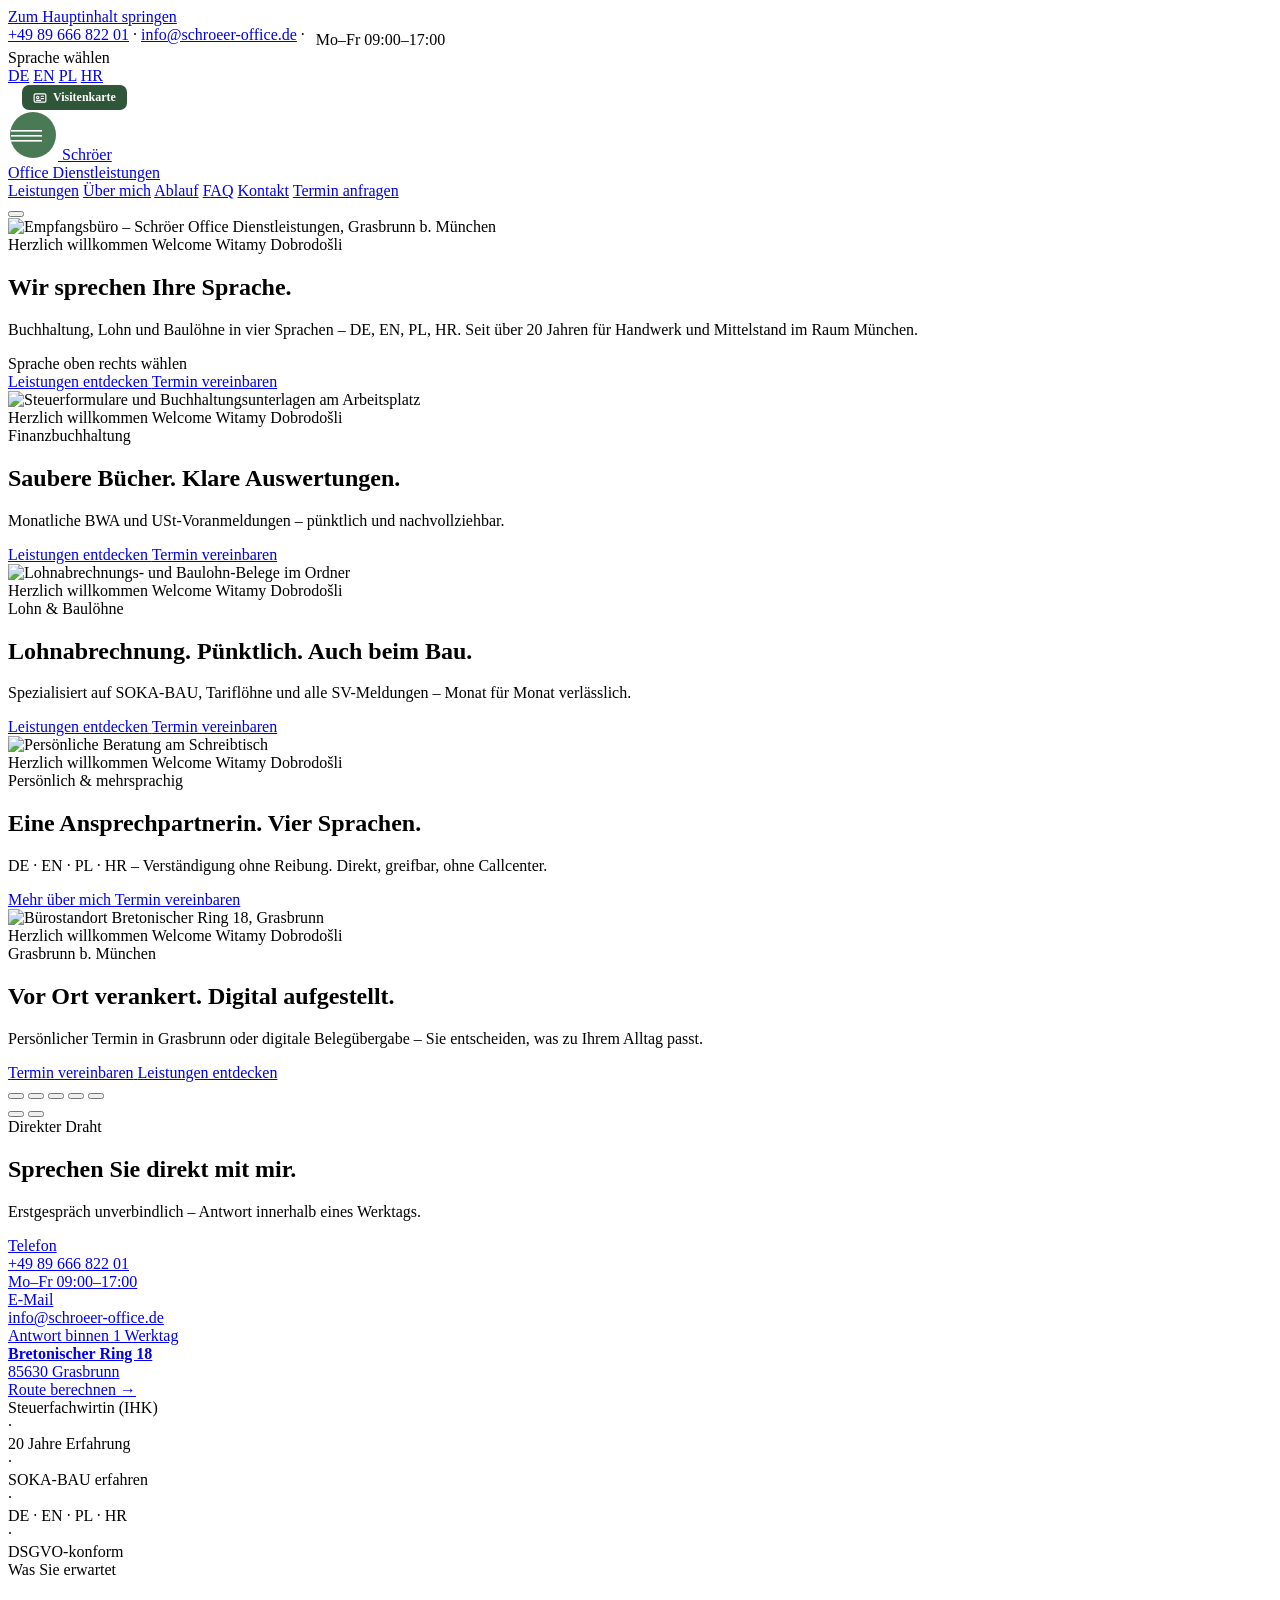
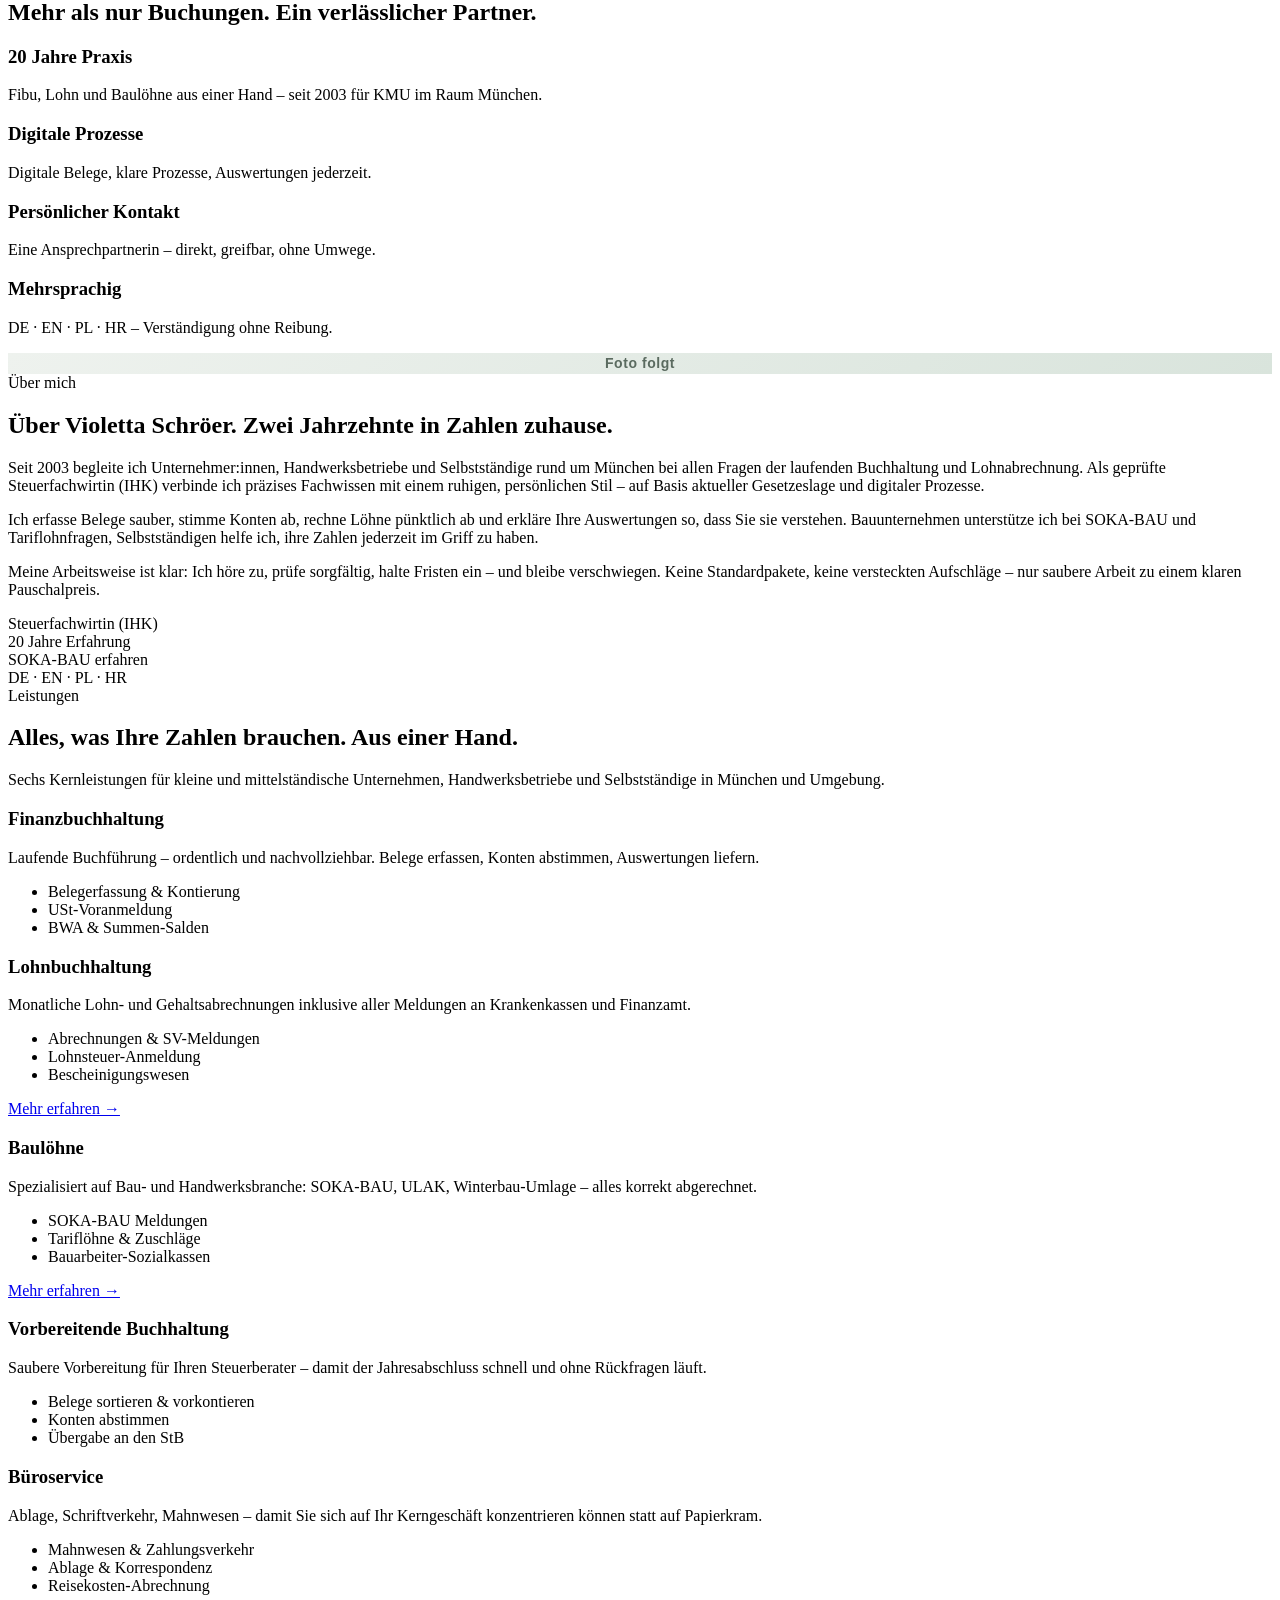
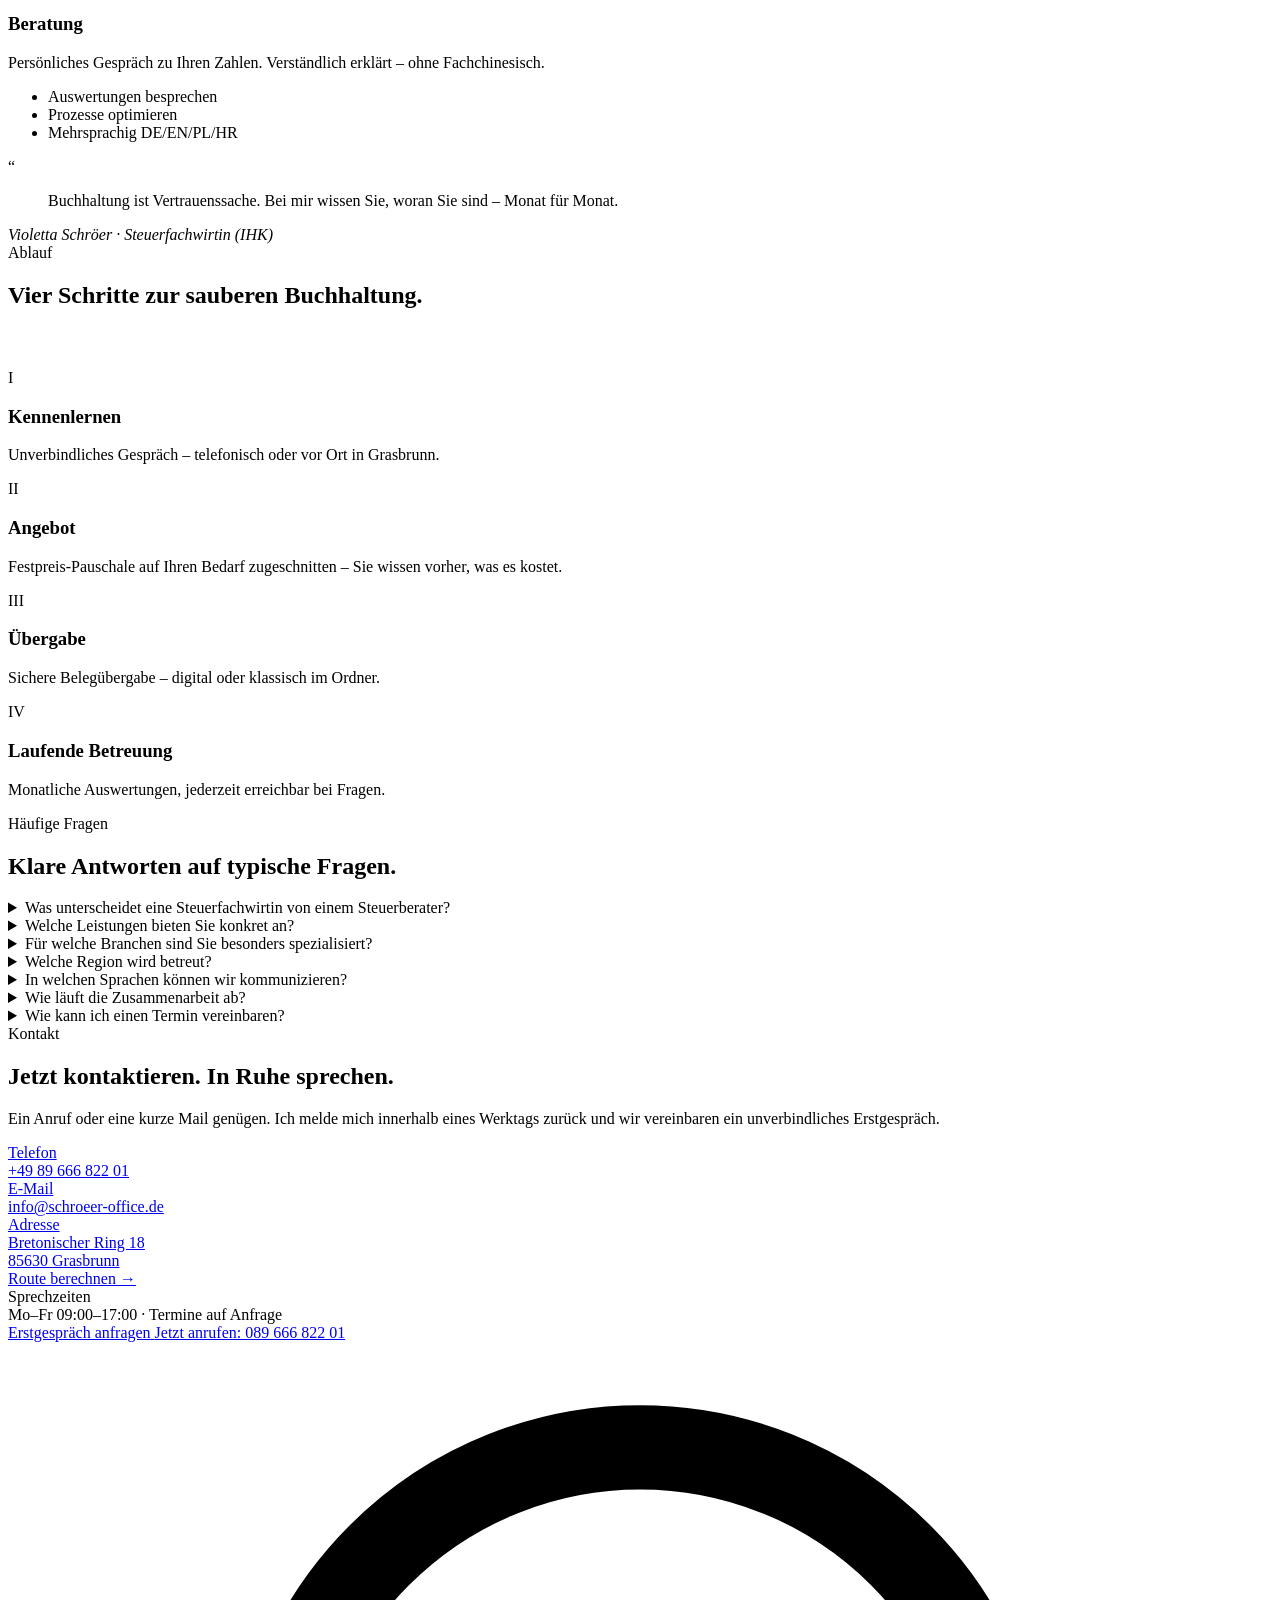
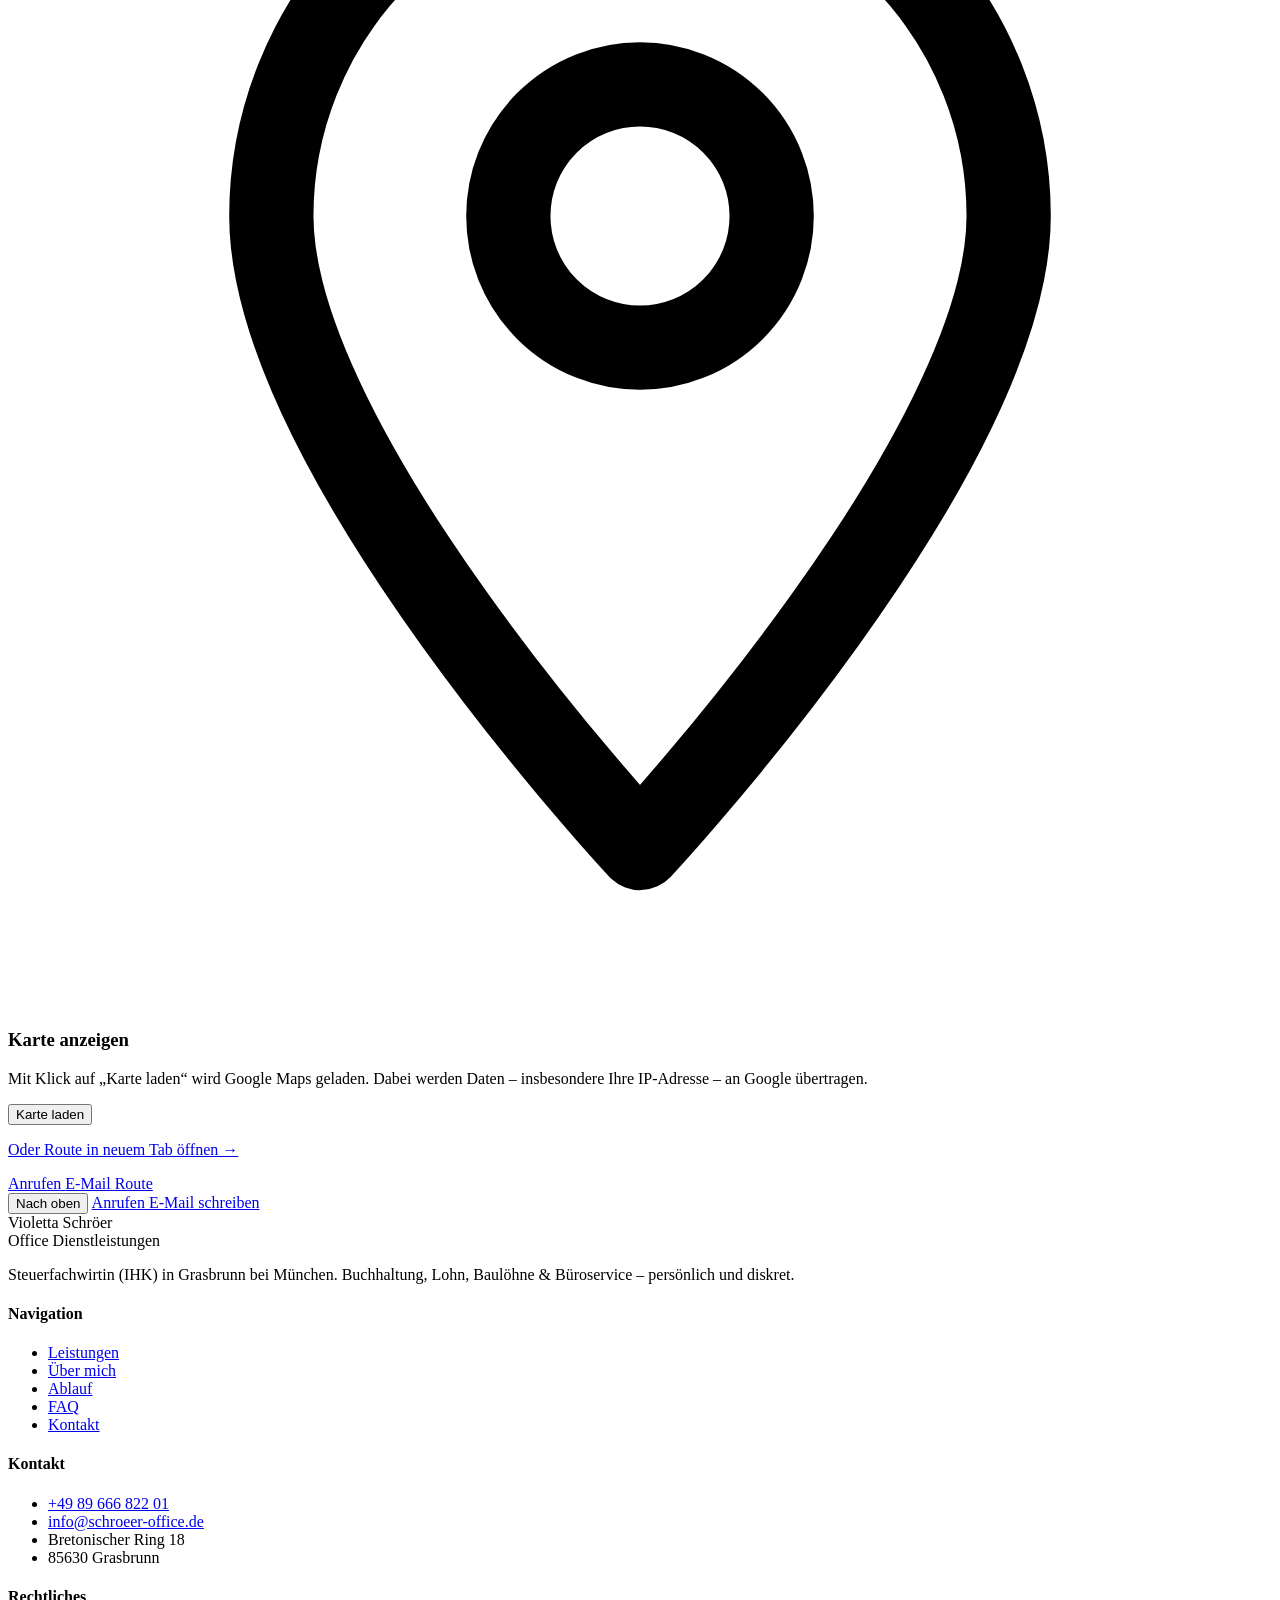
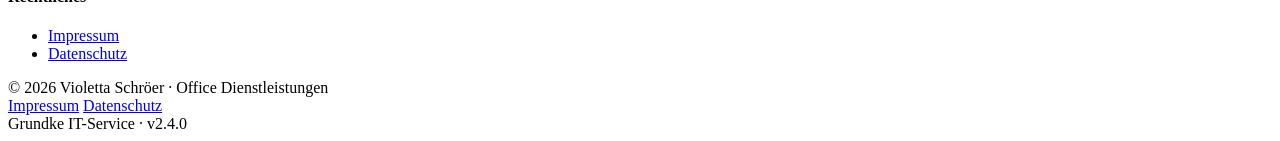
==== commit f08b98c4: "style: gruene CI fuer Impressum/Datenschutz + "CI 2026.01" entfernt + VC-Tab - Impressum + Datenschu" ====
--- a/en/index.html
+++ b/en/index.html
@@ -4,7 +4,7 @@
   Titel:        Violetta Schröer – Office Dienstleistungen (Produktion v2.4)
   Version:      2.4.0  (2026-05-02)
   Autor:        Andreas Grundke – Grundke IT-Service
-  CI:           CI 2026.01 · Grün (Kanzlei-Stil) · Cormorant Garamond + Inter
+  CI:           Schröer-Grün · Cormorant Garamond + Inter
   Stack:        Vanilla HTML/CSS/JS · GitHub Pages · Custom Domain IONOS-DNS
 
   Beschreibung:
@@ -234,7 +234,7 @@
         <a href="/hr/" data-lang="hr" hreflang="hr" rel="alternate">HR</a>
       </div>
       <!-- TEMP: interner Schnellzugriff Visitenkarte (vor Go-Live entfernen) -->
-      <a href="/visitenkarte.html" id="temp-vk-btn" title="Visitenkarte ansehen (intern, temporaer)" style="display:inline-flex;align-items:center;gap:6px;margin-left:14px;padding:5px 11px;background:#2f5638;color:#fff;border-radius:7px;font-size:12px;font-weight:600;text-decoration:none;white-space:nowrap;">
+      <a href="/visitenkarte.html" target="_blank" rel="noopener" id="temp-vk-btn" title="Visitenkarte ansehen (intern, temporaer)" style="display:inline-flex;align-items:center;gap:6px;margin-left:14px;padding:5px 11px;background:#2f5638;color:#fff;border-radius:7px;font-size:12px;font-weight:600;text-decoration:none;white-space:nowrap;">
         <svg width="14" height="14" viewBox="0 0 24 24" fill="none" stroke="currentColor" stroke-width="2" stroke-linecap="round" stroke-linejoin="round" aria-hidden="true"><rect x="2" y="5" width="20" height="14" rx="2"/><circle cx="8" cy="11" r="2"/><path d="M14 9h4M14 13h4M6 16h7"/></svg>
         <span>Visitenkarte</span>
       </a>
@@ -525,7 +525,7 @@
         <div class="frame" aria-hidden="true"></div>
         <div class="main-photo" style="background:linear-gradient(135deg,#eef2ee,#d9e4dc);display:flex;align-items:center;justify-content:center;text-align:center;"
              role="img" aria-label="Portrait Violetta Schröer (Platzhalter, Foto folgt)"><span style="color:#5b6b60;font:600 14px/1.5 'Inter',sans-serif;letter-spacing:.04em;">Foto folgt</span></div>
-        <div class="small-photo" style="background-image:url('assets/img/hero/slide5-buero.jpg');" aria-hidden="true"></div>
+        <div class="small-photo" style="background-image:url('assets/img/hero/about-tablet.jpg');" aria-hidden="true"></div>
       </div>
       <div class="about-text">
         <span class="eyebrow-c" data-i18n="about_eyebrow">About me</span>
@@ -863,7 +863,7 @@
         <a href="/impressum.html" data-i18n="foot_imprint">Imprint</a>
         <a href="/datenschutz.html" data-i18n="foot_privacy">Privacy</a>
       </div>
-      <div class="ci-note">CI 2026.01 · Grundke IT-Service · <span id="siteVer">v2.4.0</span></div>
+      <div class="ci-note">Grundke IT-Service · <span id="siteVer">v2.4.0</span></div>
     </div>
   </div>
 </footer>
@@ -966,7 +966,7 @@
     contact_intro:"Ein Anruf oder eine kurze Mail genügen. Ich melde mich innerhalb eines Werktags zurück und wir vereinbaren ein unverbindliches Erstgespräch.",
     contact_phone_lbl:"Telefon", contact_mail_lbl:"E-Mail",
     contact_addr_lbl:"Adresse",  contact_hours_lbl:"Sprechzeiten",
-    contact_hours_val:"Mo–Fr 09:00–17:00 · Termine nach Vereinbarung",
+    contact_hours_val:"Mo–Fr 09:00–17:00 · Termine auf Anfrage",
     contact_cta_primary:"Erstgespräch anfragen", contact_cta_secondary:"Jetzt anrufen: 089 666 822 01",
     map_link_hint:"Route berechnen →",
     foot_about:"Steuerfachwirtin (IHK) in Grasbrunn bei München. Buchhaltung, Lohn, Baulöhne & Büroservice – persönlich und diskret.",
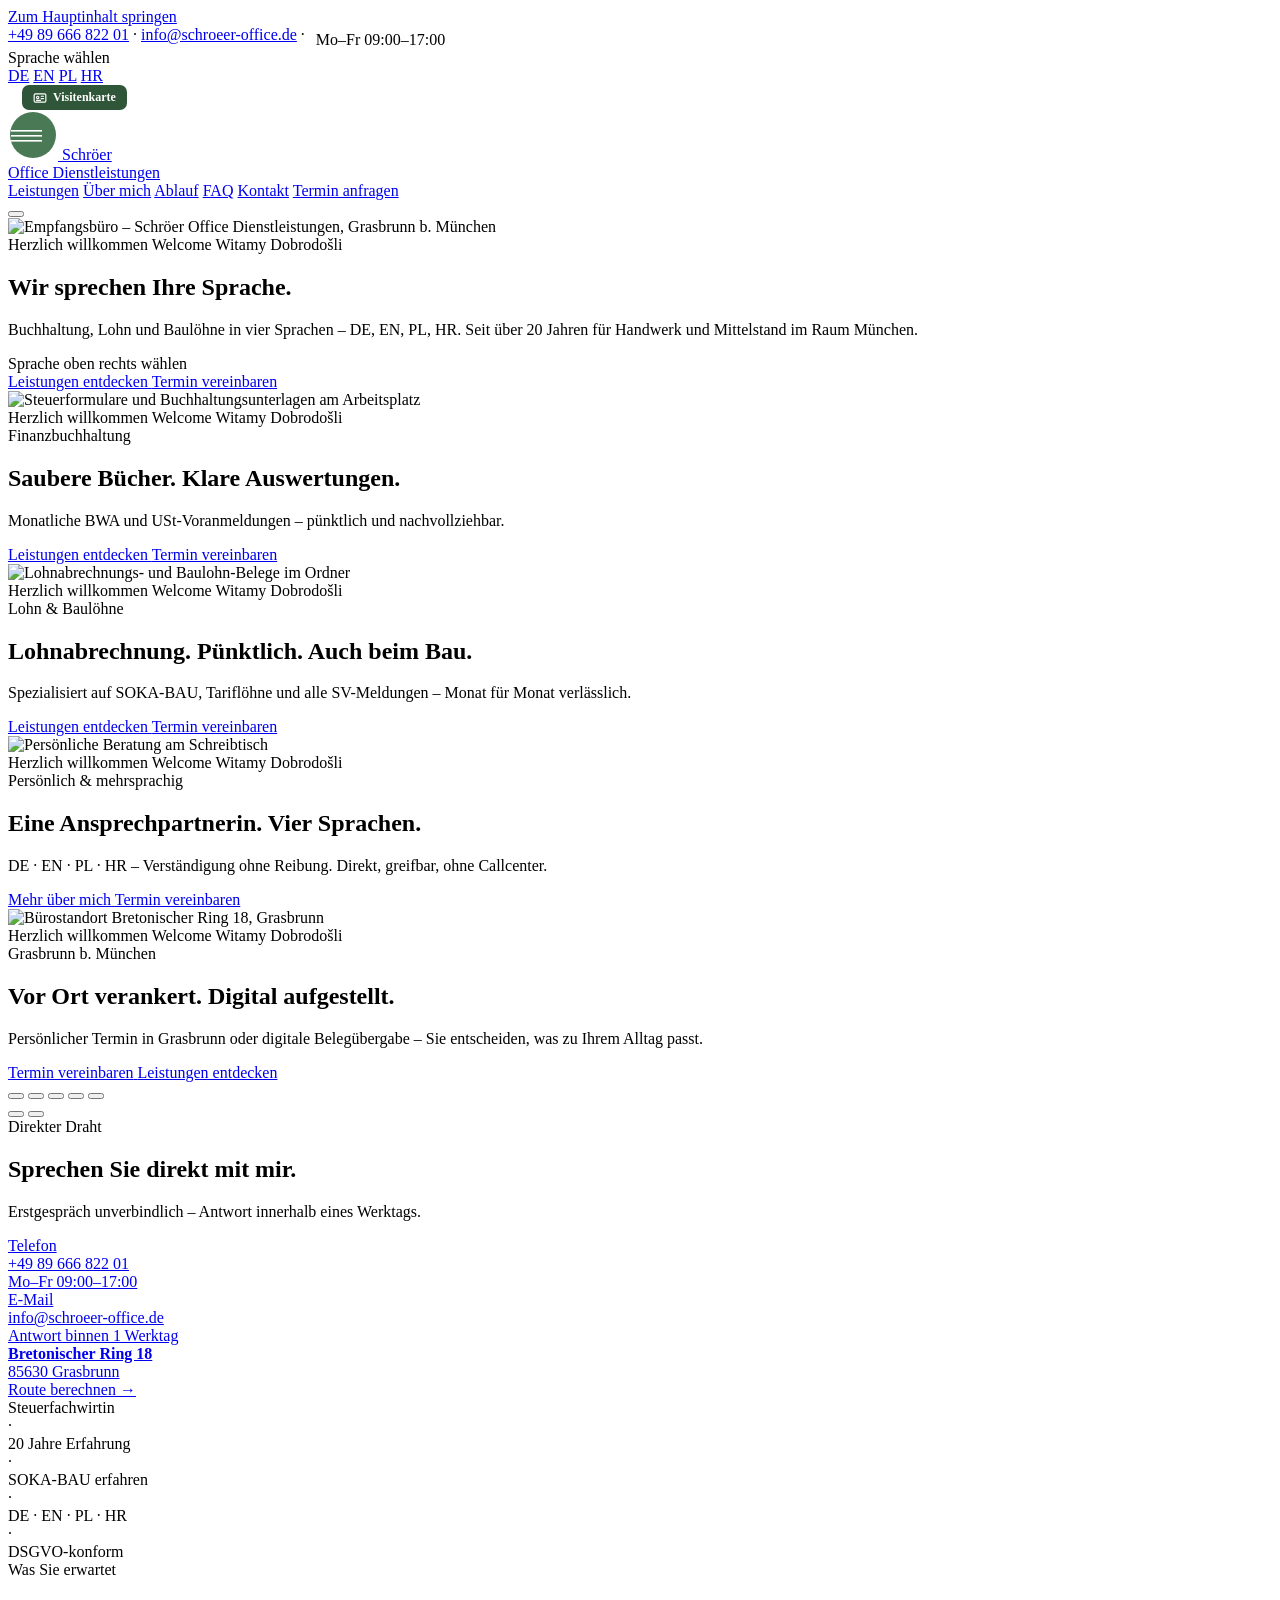
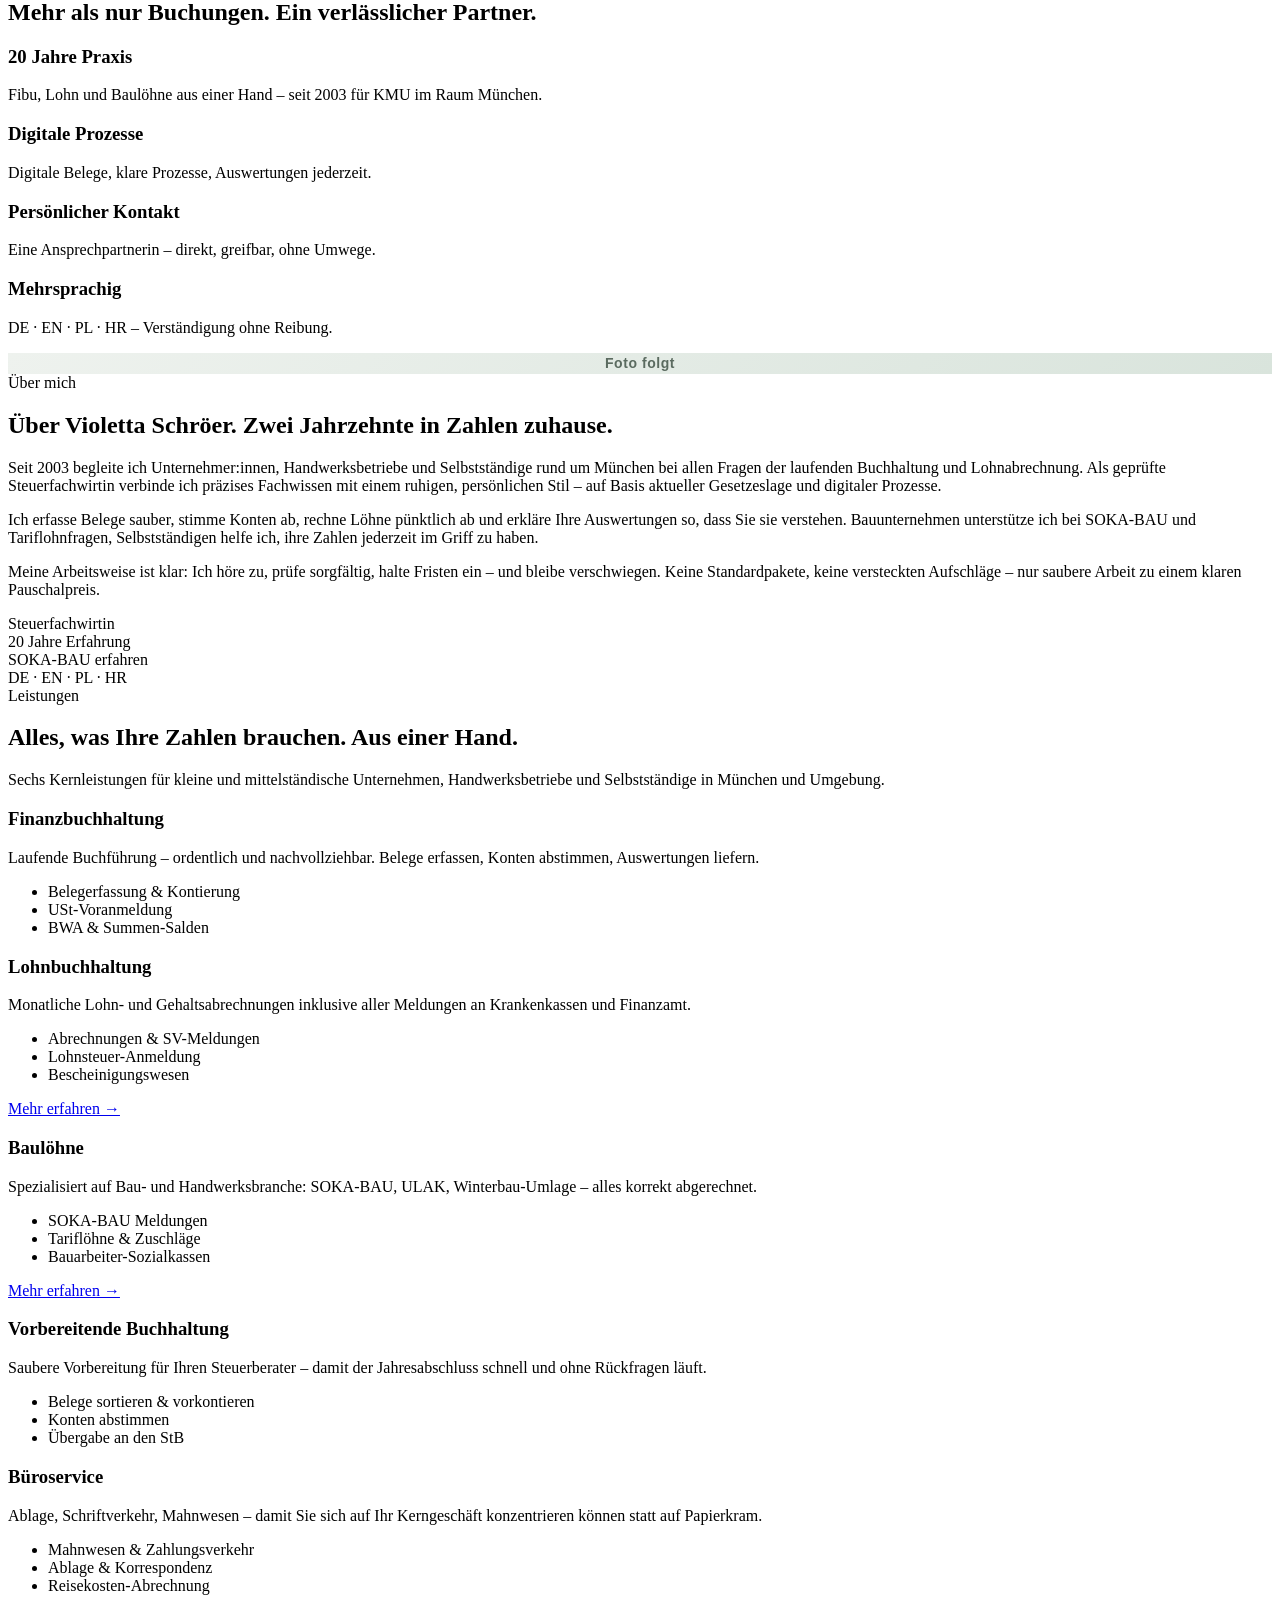
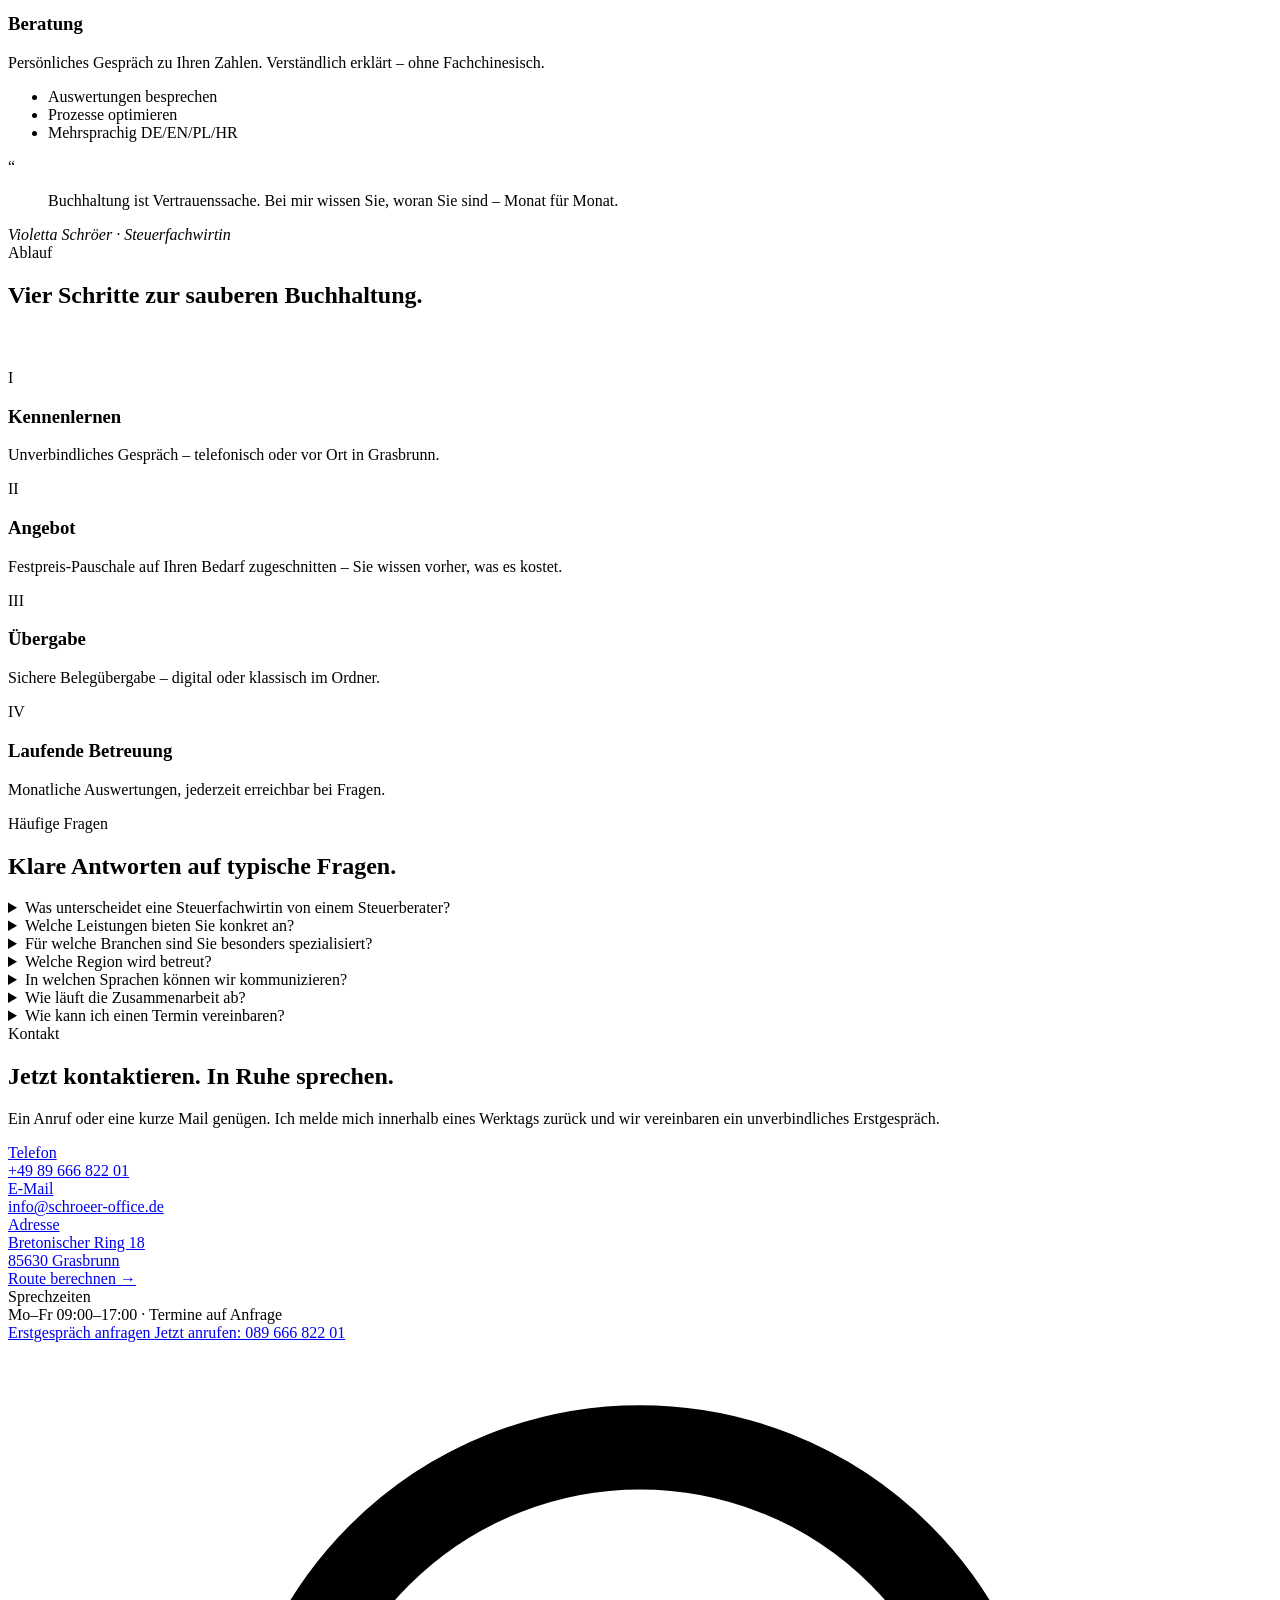
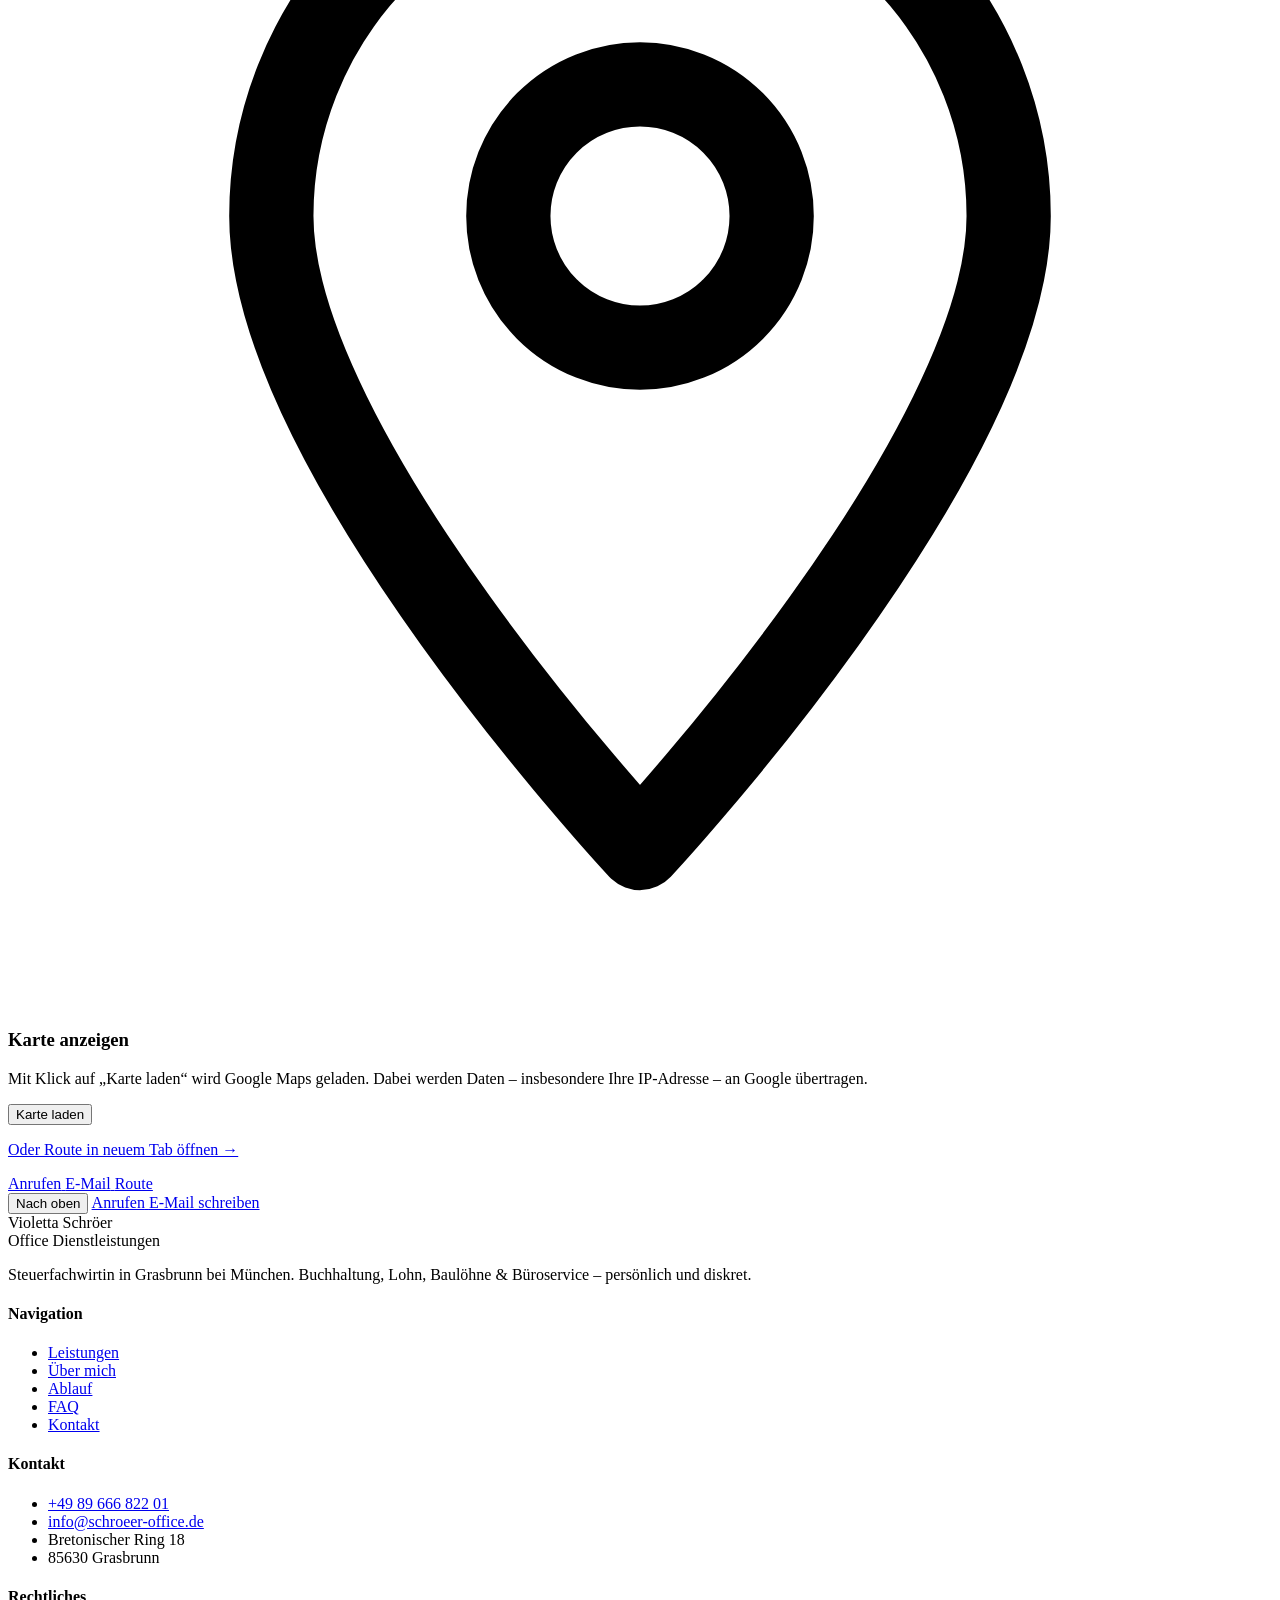
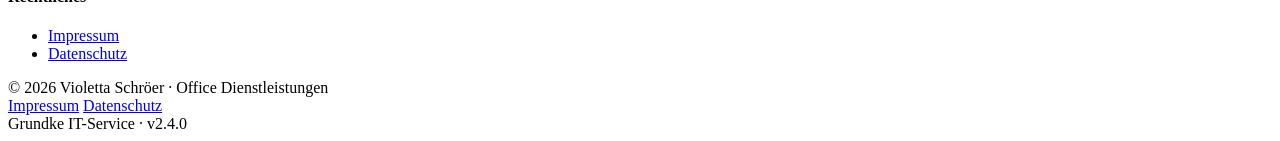
==== commit cbf0b767: "fix: "(IHK)" aus Steuerfachwirtin-Bezeichnung entfernen (Web + Visitenkarte) Betrifft DE-Master, all" ====
--- a/en/index.html
+++ b/en/index.html
@@ -58,8 +58,8 @@
 <meta name="viewport" content="width=device-width, initial-scale=1.0"/>
 <meta name="theme-color" content="#2f5638"/>
 
-<title>Violetta Schröer – Tax Specialist (IHK) Grasbrunn nr Munich · Accounting, Payroll, Construction Wages</title>
-<meta name="description" content="Certified tax specialist (IHK) in Grasbrunn near Munich. Personal financial accounting, payroll, construction wages and office services. Over 20 years of experience. Multilingual DE/EN/PL/HR."/>
+<title>Violetta Schröer – Tax Specialist Grasbrunn nr Munich · Accounting, Payroll, Construction Wages</title>
+<meta name="description" content="Certified tax specialist in Grasbrunn near Munich. Personal financial accounting, payroll, construction wages and office services. Over 20 years of experience. Multilingual DE/EN/PL/HR."/>
 <meta name="author" content="Violetta Schröer"/>
 <meta name="robots" content="index, follow, max-image-preview:large"/>
 <link rel="canonical" href="https://schroeer-office.de/en/"/>
@@ -73,8 +73,8 @@
 <link rel="alternate" hreflang="x-default" href="https://schroeer-office.de/"/>
 
 <meta property="og:type" content="website"/>
-<meta property="og:title" content="Violetta Schröer – Tax Specialist (IHK) Grasbrunn nr Munich · Accounting, Payroll, Construction Wages"/>
-<meta property="og:description" content="Certified tax specialist (IHK) in Grasbrunn near Munich. Personal financial accounting, payroll, construction wages and office services. Over 20 years of experience. Multilingual DE/EN/PL/HR."/>
+<meta property="og:title" content="Violetta Schröer – Tax Specialist Grasbrunn nr Munich · Accounting, Payroll, Construction Wages"/>
+<meta property="og:description" content="Certified tax specialist in Grasbrunn near Munich. Personal financial accounting, payroll, construction wages and office services. Over 20 years of experience. Multilingual DE/EN/PL/HR."/>
 <meta property="og:url" content="https://schroeer-office.de/en/"/>
 <meta property="og:locale" content="en_US"/>
 <meta property="og:locale:alternate" content="en_US"/>
@@ -97,7 +97,7 @@
   "@id": "https://schroeer-office.de/#business",
   "name": "Violetta Schröer – Office Dienstleistungen",
   "alternateName": "Schröer Office Dienstleistungen",
-  "description": "Steuerfachwirtin (IHK) in Grasbrunn bei München. Persönliche Finanzbuchhaltung, Lohnbuchhaltung, Baulöhne und Büroservice für KMU, Handwerk und Selbstständige. Mehrsprachig DE/EN/PL/HR.",
+  "description": "Steuerfachwirtin in Grasbrunn bei München. Persönliche Finanzbuchhaltung, Lohnbuchhaltung, Baulöhne und Büroservice für KMU, Handwerk und Selbstständige. Mehrsprachig DE/EN/PL/HR.",
   "url": "https://schroeer-office.de",
   "image": "https://schroeer-office.de/assets/img/Frau-Schröer.png",
   "telephone": "+498966682201",
@@ -150,7 +150,7 @@
   "@type": "Person",
   "@id": "https://schroeer-office.de/#person",
   "name": "Violetta Schröer",
-  "jobTitle": "Steuerfachwirtin (IHK), Geschäftsführerin",
+  "jobTitle": "Steuerfachwirtin, Geschäftsführerin",
   "worksFor": { "@id": "https://schroeer-office.de/#business" },
   "knowsLanguage": ["de","en","pl","hr"],
   "hasCredential": {
@@ -470,7 +470,7 @@
 <!-- ============ TRUST BAR ============ -->
 <aside class="trust" aria-label="Qualitätsmerkmale">
   <div class="wrap">
-    <div class="trust-item"><i data-lucide="award" aria-hidden="true"></i><span data-i18n="trust1">Tax Specialist (IHK)</span></div>
+    <div class="trust-item"><i data-lucide="award" aria-hidden="true"></i><span data-i18n="trust1">Tax Specialist</span></div>
     <span class="sep" aria-hidden="true">·</span>
     <div class="trust-item"><i data-lucide="shield-check" aria-hidden="true"></i><span data-i18n="trust2">20+ years' experience</span></div>
     <span class="sep" aria-hidden="true">·</span>
@@ -533,11 +533,11 @@
           <span data-i18n="about_h2_a">About Violetta Schröer.</span>
           <span class="italic" data-i18n="about_h2_b">Two decades at home in numbers.</span>
         </h2>
-        <p data-i18n="about_p1">Since 2003 I have supported entrepreneurs, trades and self-employed professionals in and around Munich with all questions of ongoing accounting and payroll. As a certified tax specialist (IHK) I combine precise expertise with a calm, personal style – always grounded in current law and digital processes.</p>
+        <p data-i18n="about_p1">Since 2003 I have supported entrepreneurs, trades and self-employed professionals in and around Munich with all questions of ongoing accounting and payroll. As a certified tax specialist I combine precise expertise with a calm, personal style – always grounded in current law and digital processes.</p>
         <p data-i18n="about_p2">I record receipts cleanly, reconcile accounts, run payroll on time, and explain your reports so that you actually understand them. I support construction firms with SOKA-BAU and wage-scale questions, and help self-employed professionals stay on top of their numbers.</p>
         <p data-i18n="about_p3">My way of working is clear: I listen, I check carefully, I meet deadlines – and I stay discreet. No standard packages, no hidden fees – just clean work at a clear flat fee.</p>
         <div class="about-features">
-          <div class="f"><i data-lucide="check" aria-hidden="true"></i><span data-i18n="about_f1">Tax Specialist (IHK)</span></div>
+          <div class="f"><i data-lucide="check" aria-hidden="true"></i><span data-i18n="about_f1">Tax Specialist</span></div>
           <div class="f"><i data-lucide="check" aria-hidden="true"></i><span data-i18n="about_f2">20+ years' experience</span></div>
           <div class="f"><i data-lucide="check" aria-hidden="true"></i><span data-i18n="about_f3">SOKA-BAU experienced</span></div>
           <div class="f"><i data-lucide="check" aria-hidden="true"></i><span data-i18n="about_f4">DE · EN · PL · HR</span></div>
@@ -631,7 +631,7 @@
   <div class="quote-inner">
     <div class="mark" aria-hidden="true">&ldquo;</div>
     <blockquote data-i18n="quote_text">Bookkeeping is a matter of trust. With me, you know where you stand – month after month.</blockquote>
-    <cite data-i18n="quote_author">Violetta Schröer · Tax Specialist (IHK)</cite>
+    <cite data-i18n="quote_author">Violetta Schröer · Tax Specialist</cite>
   </div>
 </section>
 
@@ -828,7 +828,7 @@
       <div class="foot-brand">
         <div class="name">Violetta Schröer</div>
         <div class="tag" data-i18n="logo_tagline">Office Services</div>
-        <p data-i18n="foot_about">Certified Tax Specialist (IHK) in Grasbrunn near Munich. Accounting, payroll, construction wages &amp; office services – personal and discreet.</p>
+        <p data-i18n="foot_about">Certified Tax Specialist in Grasbrunn near Munich. Accounting, payroll, construction wages &amp; office services – personal and discreet.</p>
       </div>
       <div class="foot-col">
         <h4 data-i18n="foot_nav">Navigation</h4>
@@ -907,7 +907,7 @@
     cta_sub:"Erstgespräch unverbindlich – Antwort innerhalb eines Werktags.",
     cta_phone_lbl:"Telefon", cta_phone_hint:"Mo–Fr 09:00–17:00",
     cta_mail_lbl:"E-Mail",   cta_mail_hint:"Antwort binnen 1 Werktag",
-    trust1:"Steuerfachwirtin (IHK)", trust2:"20 Jahre Erfahrung",
+    trust1:"Steuerfachwirtin", trust2:"20 Jahre Erfahrung",
     trust3:"SOKA-BAU erfahren", trust4:"DE · EN · PL · HR", trust5:"DSGVO-konform",
     usp_eyebrow:"Was Sie erwartet",
     usp_h2_a:"Mehr als nur Buchungen.", usp_h2_b:"Ein verlässlicher Partner.",
@@ -917,10 +917,10 @@
     usp4_t:"Mehrsprachig",           usp4_s:"DE · EN · PL · HR – Verständigung ohne Reibung.",
     about_eyebrow:"Über mich",
     about_h2_a:"Über Violetta Schröer.", about_h2_b:"Zwei Jahrzehnte in Zahlen zuhause.",
-    about_p1:"Seit 2003 begleite ich Unternehmer:innen, Handwerksbetriebe und Selbstständige rund um München bei allen Fragen der laufenden Buchhaltung und Lohnabrechnung. Als geprüfte Steuerfachwirtin (IHK) verbinde ich präzises Fachwissen mit einem ruhigen, persönlichen Stil – auf Basis aktueller Gesetzeslage und digitaler Prozesse.",
+    about_p1:"Seit 2003 begleite ich Unternehmer:innen, Handwerksbetriebe und Selbstständige rund um München bei allen Fragen der laufenden Buchhaltung und Lohnabrechnung. Als geprüfte Steuerfachwirtin verbinde ich präzises Fachwissen mit einem ruhigen, persönlichen Stil – auf Basis aktueller Gesetzeslage und digitaler Prozesse.",
     about_p2:"Ich erfasse Belege sauber, stimme Konten ab, rechne Löhne pünktlich ab und erkläre Ihre Auswertungen so, dass Sie sie verstehen. Bauunternehmen unterstütze ich bei SOKA-BAU und Tariflohnfragen, Selbstständigen helfe ich, ihre Zahlen jederzeit im Griff zu haben.",
     about_p3:"Meine Arbeitsweise ist klar: Ich höre zu, prüfe sorgfältig, halte Fristen ein – und bleibe verschwiegen. Keine Standardpakete, keine versteckten Aufschläge – nur saubere Arbeit zu einem klaren Pauschalpreis.",
-    about_f1:"Steuerfachwirtin (IHK)", about_f2:"20 Jahre Erfahrung",
+    about_f1:"Steuerfachwirtin", about_f2:"20 Jahre Erfahrung",
     about_f3:"SOKA-BAU erfahren", about_f4:"DE · EN · PL · HR",
     svc_eyebrow:"Leistungen",
     svc_h2_a:"Alles, was Ihre Zahlen brauchen.", svc_h2_b:"Aus einer Hand.",
@@ -938,7 +938,7 @@
     svc6_t:"Beratung",          svc6_s:"Persönliches Gespräch zu Ihren Zahlen. Verständlich erklärt – ohne Fachchinesisch.",
     svc6_l1:"Auswertungen besprechen", svc6_l2:"Prozesse optimieren", svc6_l3:"Mehrsprachig DE/EN/PL/HR",
     quote_text:"Buchhaltung ist Vertrauenssache. Bei mir wissen Sie, woran Sie sind – Monat für Monat.",
-    quote_author:"Violetta Schröer · Steuerfachwirtin (IHK)",
+    quote_author:"Violetta Schröer · Steuerfachwirtin",
     proc_eyebrow:"Ablauf",
     proc_h2_a:"Vier Schritte", proc_h2_b:"zur sauberen Buchhaltung.",
     step1_t:"Kennenlernen", step1_s:"Unverbindliches Gespräch – telefonisch oder vor Ort in Grasbrunn.",
@@ -969,7 +969,7 @@
     contact_hours_val:"Mo–Fr 09:00–17:00 · Termine auf Anfrage",
     contact_cta_primary:"Erstgespräch anfragen", contact_cta_secondary:"Jetzt anrufen: 089 666 822 01",
     map_link_hint:"Route berechnen →",
-    foot_about:"Steuerfachwirtin (IHK) in Grasbrunn bei München. Buchhaltung, Lohn, Baulöhne & Büroservice – persönlich und diskret.",
+    foot_about:"Steuerfachwirtin in Grasbrunn bei München. Buchhaltung, Lohn, Baulöhne & Büroservice – persönlich und diskret.",
     foot_nav:"Navigation", foot_contact:"Kontakt", foot_legal:"Rechtliches",
     foot_imprint:"Impressum", foot_privacy:"Datenschutz", svc_more:"Mehr erfahren →",
     map_consent_title:"Karte anzeigen",
@@ -1009,7 +1009,7 @@
     cta_sub:"No-obligation first call – reply within one business day.",
     cta_phone_lbl:"Phone", cta_phone_hint:"Mon–Fri 9 am–5 pm",
     cta_mail_lbl:"E-mail", cta_mail_hint:"Reply within 1 business day",
-    trust1:"Tax Specialist (IHK)", trust2:"20+ years' experience",
+    trust1:"Tax Specialist", trust2:"20+ years' experience",
     trust3:"SOKA-BAU experienced", trust4:"DE · EN · PL · HR", trust5:"GDPR compliant",
     usp_eyebrow:"What to expect",
     usp_h2_a:"More than just bookings.", usp_h2_b:"A reliable partner.",
@@ -1019,10 +1019,10 @@
     usp4_t:"Multilingual",        usp4_s:"DE · EN · PL · HR – communication without friction.",
     about_eyebrow:"About me",
     about_h2_a:"About Violetta Schröer.", about_h2_b:"Two decades at home in numbers.",
-    about_p1:"Since 2003 I have supported entrepreneurs, trades and self-employed professionals in and around Munich with all questions of ongoing accounting and payroll. As a certified tax specialist (IHK) I combine precise expertise with a calm, personal style – always grounded in current law and digital processes.",
+    about_p1:"Since 2003 I have supported entrepreneurs, trades and self-employed professionals in and around Munich with all questions of ongoing accounting and payroll. As a certified tax specialist I combine precise expertise with a calm, personal style – always grounded in current law and digital processes.",
     about_p2:"I record receipts cleanly, reconcile accounts, run payroll on time, and explain your reports so that you actually understand them. I support construction firms with SOKA-BAU and wage-scale questions, and help self-employed professionals stay on top of their numbers.",
     about_p3:"My way of working is clear: I listen, I check carefully, I meet deadlines – and I stay discreet. No standard packages, no hidden fees – just clean work at a clear flat fee.",
-    about_f1:"Tax Specialist (IHK)", about_f2:"20+ years' experience",
+    about_f1:"Tax Specialist", about_f2:"20+ years' experience",
     about_f3:"SOKA-BAU experienced", about_f4:"DE · EN · PL · HR",
     svc_eyebrow:"Services",
     svc_h2_a:"Everything your numbers need.", svc_h2_b:"From one trusted source.",
@@ -1040,7 +1040,7 @@
     svc6_t:"Consulting", svc6_s:"A personal conversation about your numbers. Explained clearly – no jargon.",
     svc6_l1:"Discuss reports", svc6_l2:"Optimise processes", svc6_l3:"Multilingual DE/EN/PL/HR",
     quote_text:"Bookkeeping is a matter of trust. With me, you know where you stand – month after month.",
-    quote_author:"Violetta Schröer · Tax Specialist (IHK)",
+    quote_author:"Violetta Schröer · Tax Specialist",
     proc_eyebrow:"Process",
     proc_h2_a:"Four steps", proc_h2_b:"to clean bookkeeping.",
     step1_t:"Get acquainted", step1_s:"A no-obligation conversation – by phone or in Grasbrunn.",
@@ -1071,7 +1071,7 @@
     contact_hours_val:"Mon–Fri 9 am–5 pm · By appointment",
     contact_cta_primary:"Request a first call", contact_cta_secondary:"Call now: +49 89 666 822 01",
     map_link_hint:"Get directions →",
-    foot_about:"Certified Tax Specialist (IHK) in Grasbrunn near Munich. Accounting, payroll, construction wages & office services – personal and discreet.",
+    foot_about:"Certified Tax Specialist in Grasbrunn near Munich. Accounting, payroll, construction wages & office services – personal and discreet.",
     foot_nav:"Navigation", foot_contact:"Contact", foot_legal:"Legal",
     foot_imprint:"Imprint", foot_privacy:"Privacy", svc_more:"Learn more →",
     map_consent_title:"Show map",
@@ -1111,7 +1111,7 @@
     cta_sub:"Niezobowiązująca rozmowa – odpowiedź w ciągu jednego dnia roboczego.",
     cta_phone_lbl:"Telefon", cta_phone_hint:"Pn–Pt 09:00–17:00",
     cta_mail_lbl:"E-mail",   cta_mail_hint:"Odpowiedź w ciągu 1 dnia roboczego",
-    trust1:"Specjalistka podatkowa (IHK)", trust2:"Ponad 20 lat doświadczenia",
+    trust1:"Specjalistka podatkowa", trust2:"Ponad 20 lat doświadczenia",
     trust3:"Doświadczenie SOKA-BAU", trust4:"DE · EN · PL · HR", trust5:"Zgodność z RODO",
     usp_eyebrow:"Czego się spodziewać",
     usp_h2_a:"Coś więcej niż księgowanie.", usp_h2_b:"Niezawodny partner.",
@@ -1124,7 +1124,7 @@
     about_p1:"Od 2003 roku wspieram przedsiębiorców, zakłady rzemieślnicze i osoby samozatrudnione w Monachium i okolicy we wszystkich kwestiach bieżącej księgowości i płac.",
     about_p2:"Starannie ewidencjonuję dokumenty, uzgadniam konta, rozliczam płace na czas i wyjaśniam raporty tak, byś je rozumiał.",
     about_p3:"Mój sposób pracy jest jasny: słucham, sprawdzam dokładnie, dotrzymuję terminów – i zachowuję dyskrecję. Bez standardowych pakietów, bez ukrytych dopłat – tylko rzetelna praca w przejrzystej cenie ryczałtowej.",
-    about_f1:"Specjalistka podatkowa (IHK)", about_f2:"Ponad 20 lat doświadczenia",
+    about_f1:"Specjalistka podatkowa", about_f2:"Ponad 20 lat doświadczenia",
     about_f3:"Doświadczenie SOKA-BAU", about_f4:"DE · EN · PL · HR",
     svc_eyebrow:"Usługi",
     svc_h2_a:"Wszystko, czego potrzebują Twoje liczby.", svc_h2_b:"Z jednej ręki.",
@@ -1142,7 +1142,7 @@
     svc6_t:"Doradztwo", svc6_s:"Osobista rozmowa o Twoich liczbach.",
     svc6_l1:"Omówienie raportów", svc6_l2:"Optymalizacja procesów", svc6_l3:"Wielojęzycznie DE/EN/PL/HR",
     quote_text:"Księgowość to kwestia zaufania. U mnie wiesz, na czym stoisz – miesiąc po miesiącu.",
-    quote_author:"Violetta Schröer · Specjalistka podatkowa (IHK)",
+    quote_author:"Violetta Schröer · Specjalistka podatkowa",
     proc_eyebrow:"Przebieg",
     proc_h2_a:"Cztery kroki", proc_h2_b:"do uporządkowanej księgowości.",
     step1_t:"Poznanie", step1_s:"Niezobowiązująca rozmowa – telefonicznie lub w Grasbrunn.",
@@ -1173,7 +1173,7 @@
     contact_hours_val:"Pn–Pt 09:00–17:00 · Wizyty po umówieniu",
     contact_cta_primary:"Umów rozmowę wstępną", contact_cta_secondary:"Zadzwoń: +49 89 666 822 01",
     map_link_hint:"Wyznacz trasę →",
-    foot_about:"Certyfikowana specjalistka podatkowa (IHK) w Grasbrunn k. Monachium.",
+    foot_about:"Certyfikowana specjalistka podatkowa w Grasbrunn k. Monachium.",
     foot_nav:"Nawigacja", foot_contact:"Kontakt", foot_legal:"Informacje prawne",
     foot_imprint:"Impressum", foot_privacy:"Polityka prywatności", svc_more:"Dowiedz się więcej →",
     map_consent_title:"Pokaż mapę",
@@ -1213,7 +1213,7 @@
     cta_sub:"Neobvezujući razgovor – odgovor unutar jednog radnog dana.",
     cta_phone_lbl:"Telefon", cta_phone_hint:"Pon–Pet 09:00–17:00",
     cta_mail_lbl:"E-mail", cta_mail_hint:"Odgovor unutar 1 radnog dana",
-    trust1:"Porezna stručnjakinja (IHK)", trust2:"20+ godina iskustva",
+    trust1:"Porezna stručnjakinja", trust2:"20+ godina iskustva",
     trust3:"Iskusna sa SOKA-BAU", trust4:"DE · EN · PL · HR", trust5:"Sukladno GDPR-u",
     usp_eyebrow:"Što možete očekivati",
     usp_h2_a:"Više od samog knjiženja.", usp_h2_b:"Pouzdan partner.",
@@ -1226,7 +1226,7 @@
     about_p1:"Od 2003. godine podržavam poduzetnike, obrte i samozaposlene oko Münchena u svim pitanjima tekućeg knjigovodstva i obračuna plaća.",
     about_p2:"Uredno evidentiram dokumente, usklađujem račune, plaće obračunavam na vrijeme i objašnjavam izvještaje tako da ih razumijete.",
     about_p3:"Moj stil rada je jasan: slušam, pažljivo provjeravam, držim se rokova – i ostajem diskretna. Bez standardnih paketa, bez skrivenih dodataka – samo uredan rad uz jasnu paušalnu cijenu.",
-    about_f1:"Porezna stručnjakinja (IHK)", about_f2:"20+ godina iskustva",
+    about_f1:"Porezna stručnjakinja", about_f2:"20+ godina iskustva",
     about_f3:"Iskusna sa SOKA-BAU", about_f4:"DE · EN · PL · HR",
     svc_eyebrow:"Usluge",
     svc_h2_a:"Sve što vašim brojevima treba.", svc_h2_b:"Iz jedne ruke.",
@@ -1244,7 +1244,7 @@
     svc6_t:"Savjetovanje", svc6_s:"Osobni razgovor o vašim brojevima.",
     svc6_l1:"Razmatranje izvještaja", svc6_l2:"Optimizacija procesa", svc6_l3:"Višejezično DE/EN/PL/HR",
     quote_text:"Knjigovodstvo je stvar povjerenja. Kod mene znate gdje stojite – mjesec za mjesecom.",
-    quote_author:"Violetta Schröer · Porezna stručnjakinja (IHK)",
+    quote_author:"Violetta Schröer · Porezna stručnjakinja",
     proc_eyebrow:"Tijek",
     proc_h2_a:"Četiri koraka", proc_h2_b:"do urednog knjigovodstva.",
     step1_t:"Upoznavanje", step1_s:"Neobvezujući razgovor – telefonom ili u Grasbrunnu.",
@@ -1275,7 +1275,7 @@
     contact_hours_val:"Pon–Pet 09:00–17:00 · Po dogovoru",
     contact_cta_primary:"Dogovori uvodni razgovor", contact_cta_secondary:"Nazovite: +49 89 666 822 01",
     map_link_hint:"Izračunaj rutu →",
-    foot_about:"Ovlaštena porezna stručnjakinja (IHK) u Grasbrunnu kraj Münchena.",
+    foot_about:"Ovlaštena porezna stručnjakinja u Grasbrunnu kraj Münchena.",
     foot_nav:"Navigacija", foot_contact:"Kontakt", foot_legal:"Pravne napomene",
     foot_imprint:"Impressum", foot_privacy:"Zaštita podataka", svc_more:"Saznaj više →",
     map_consent_title:"Prikaži kartu",
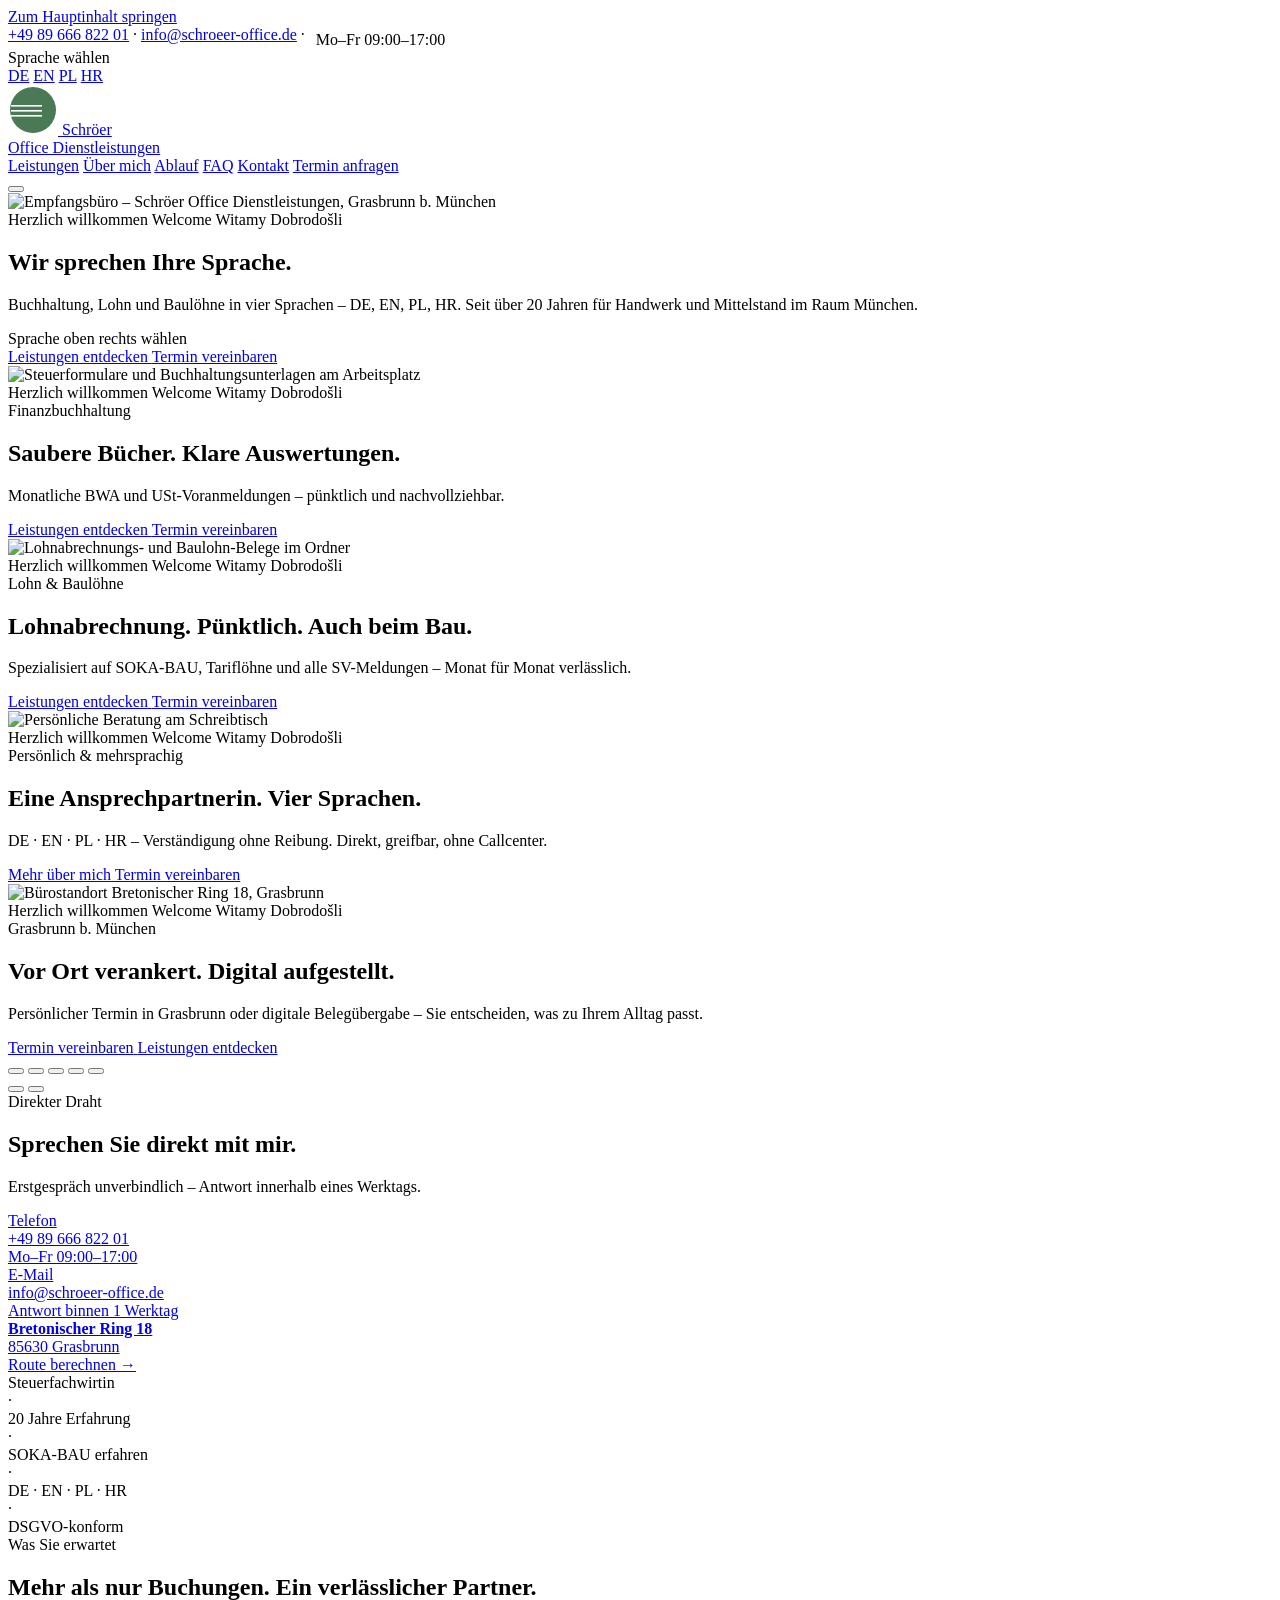
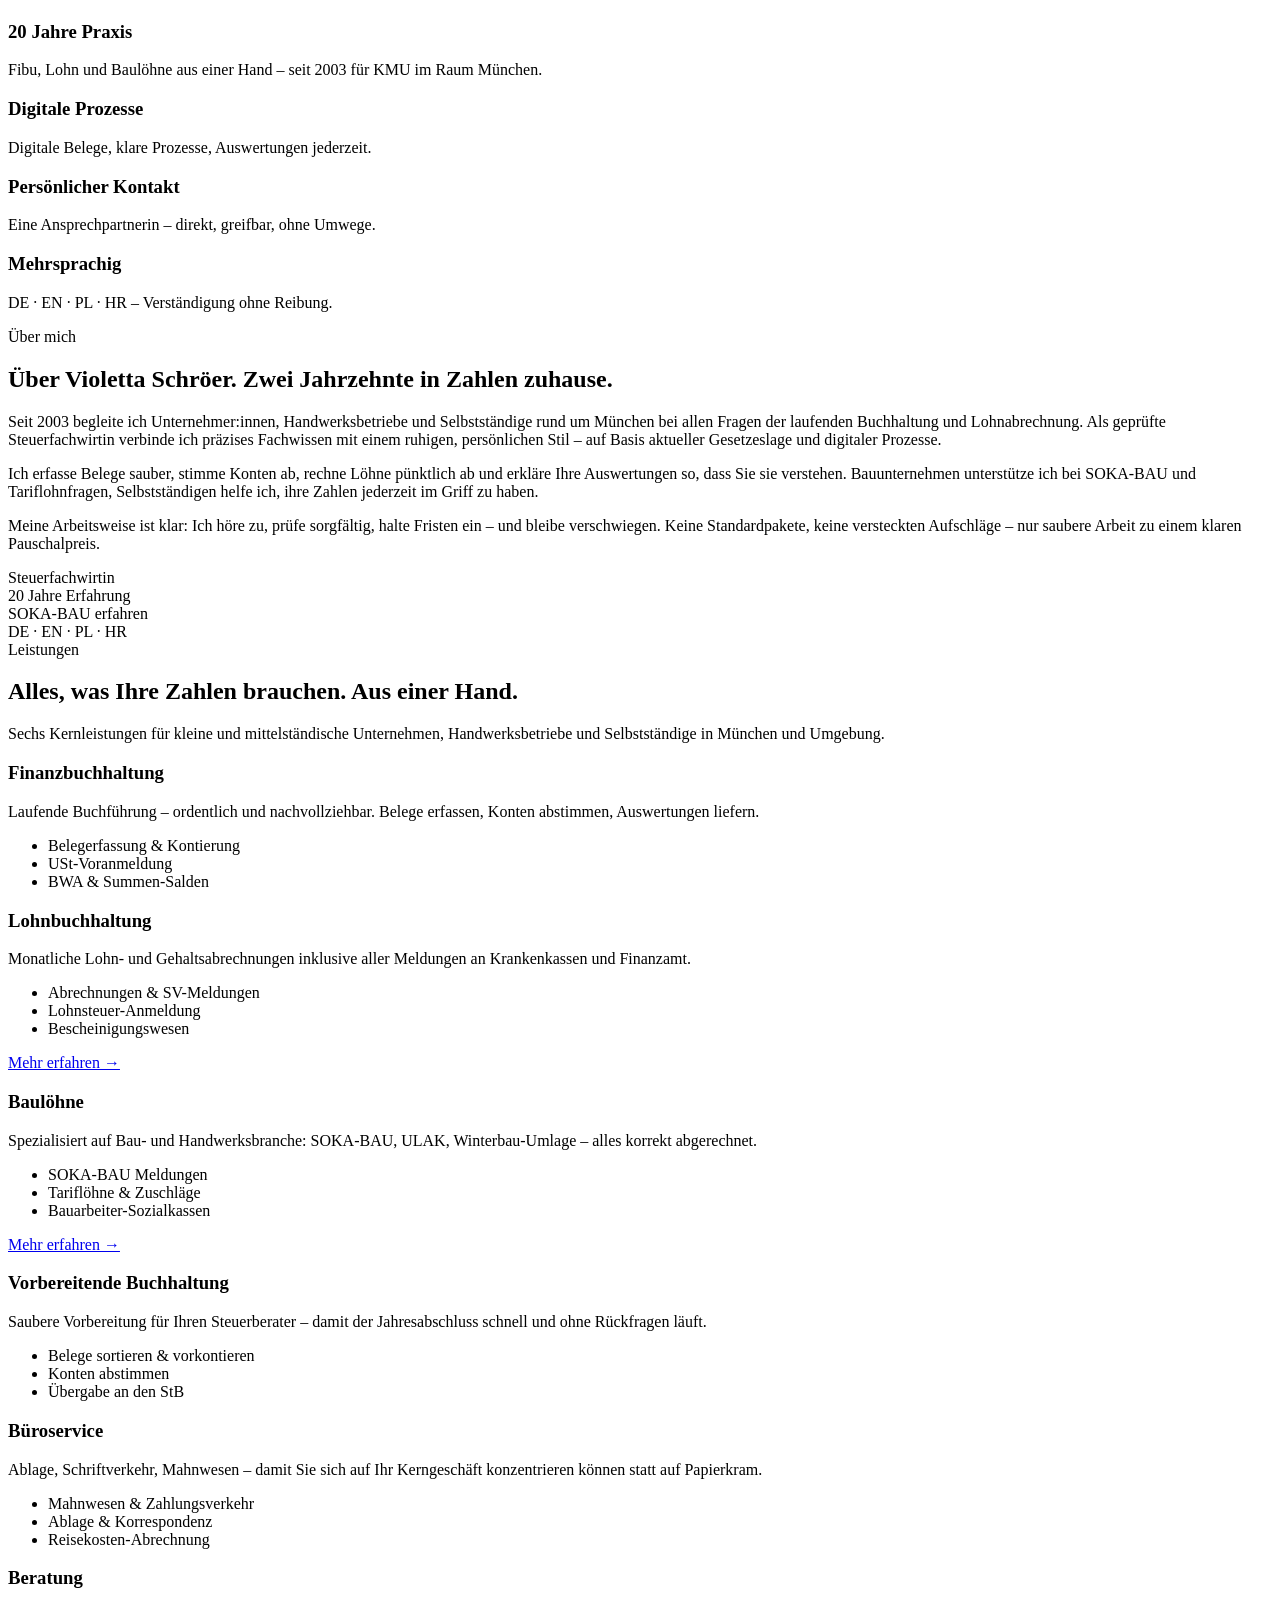
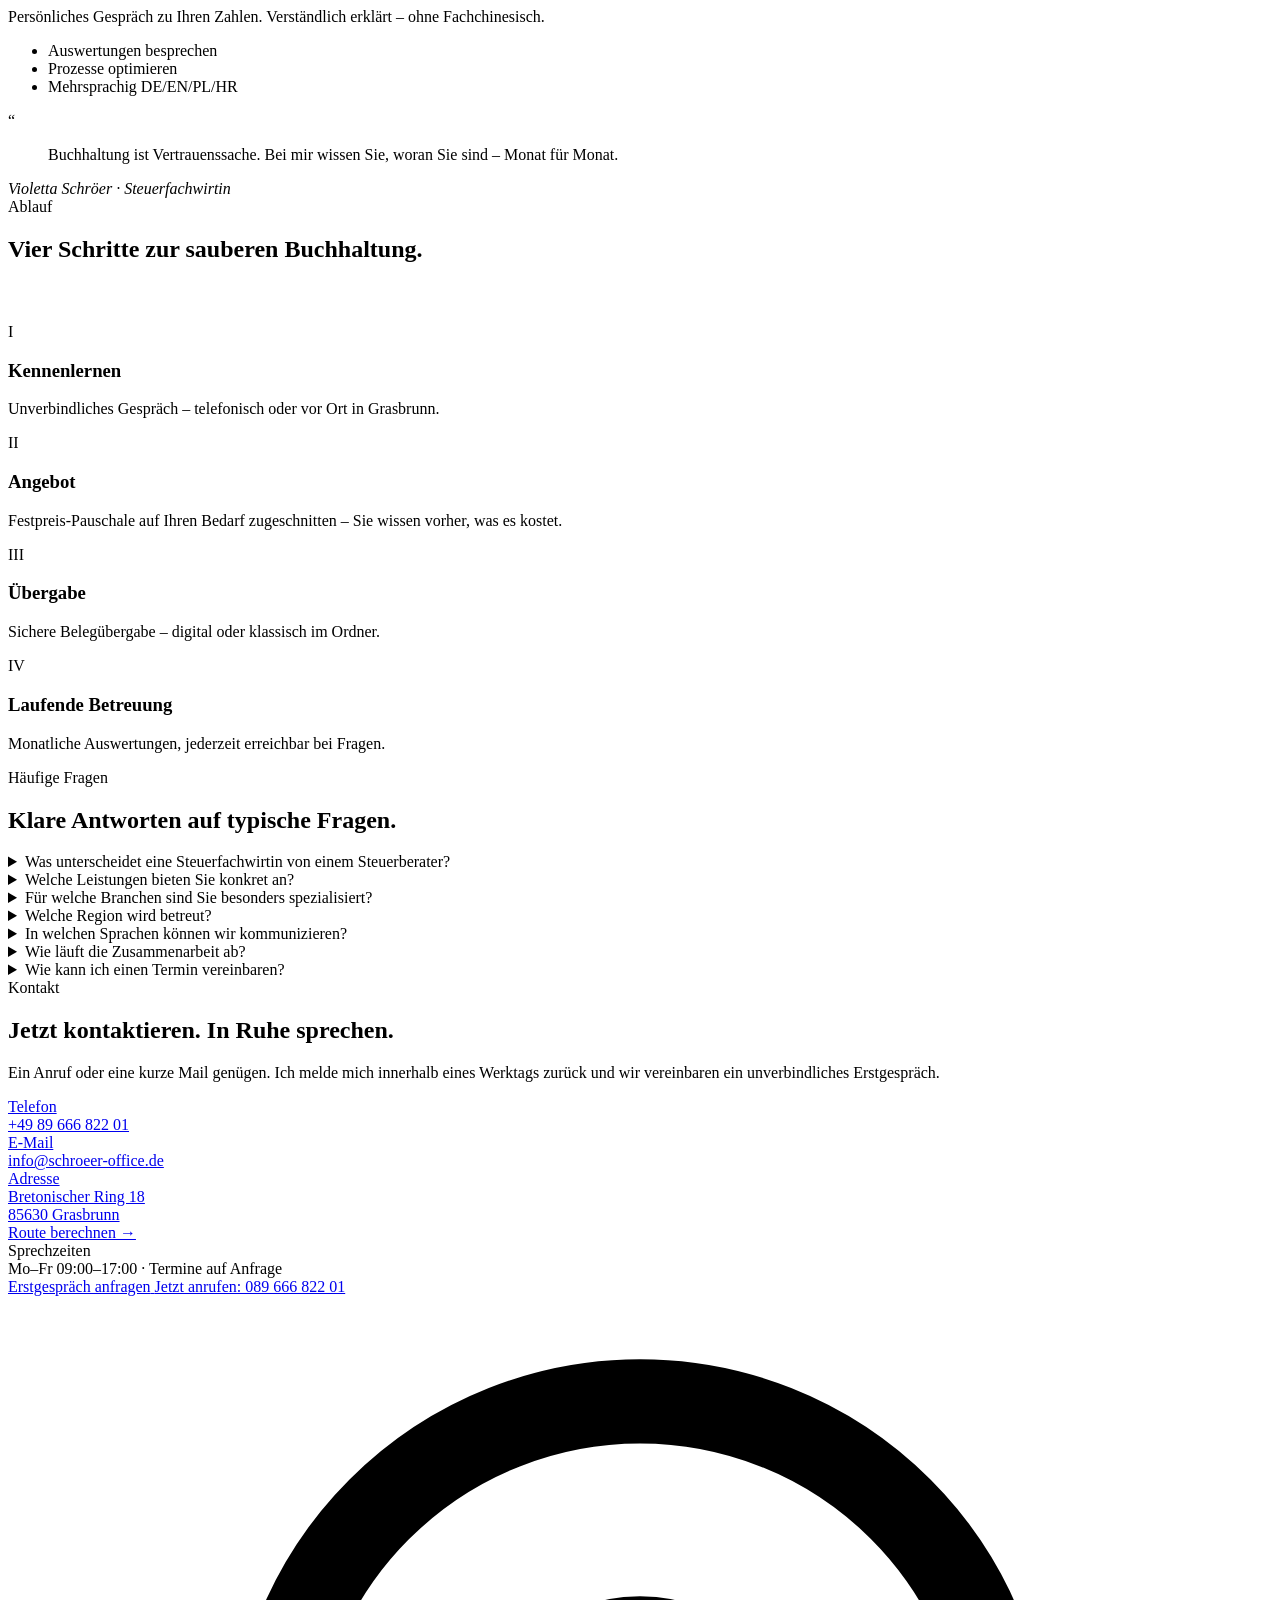
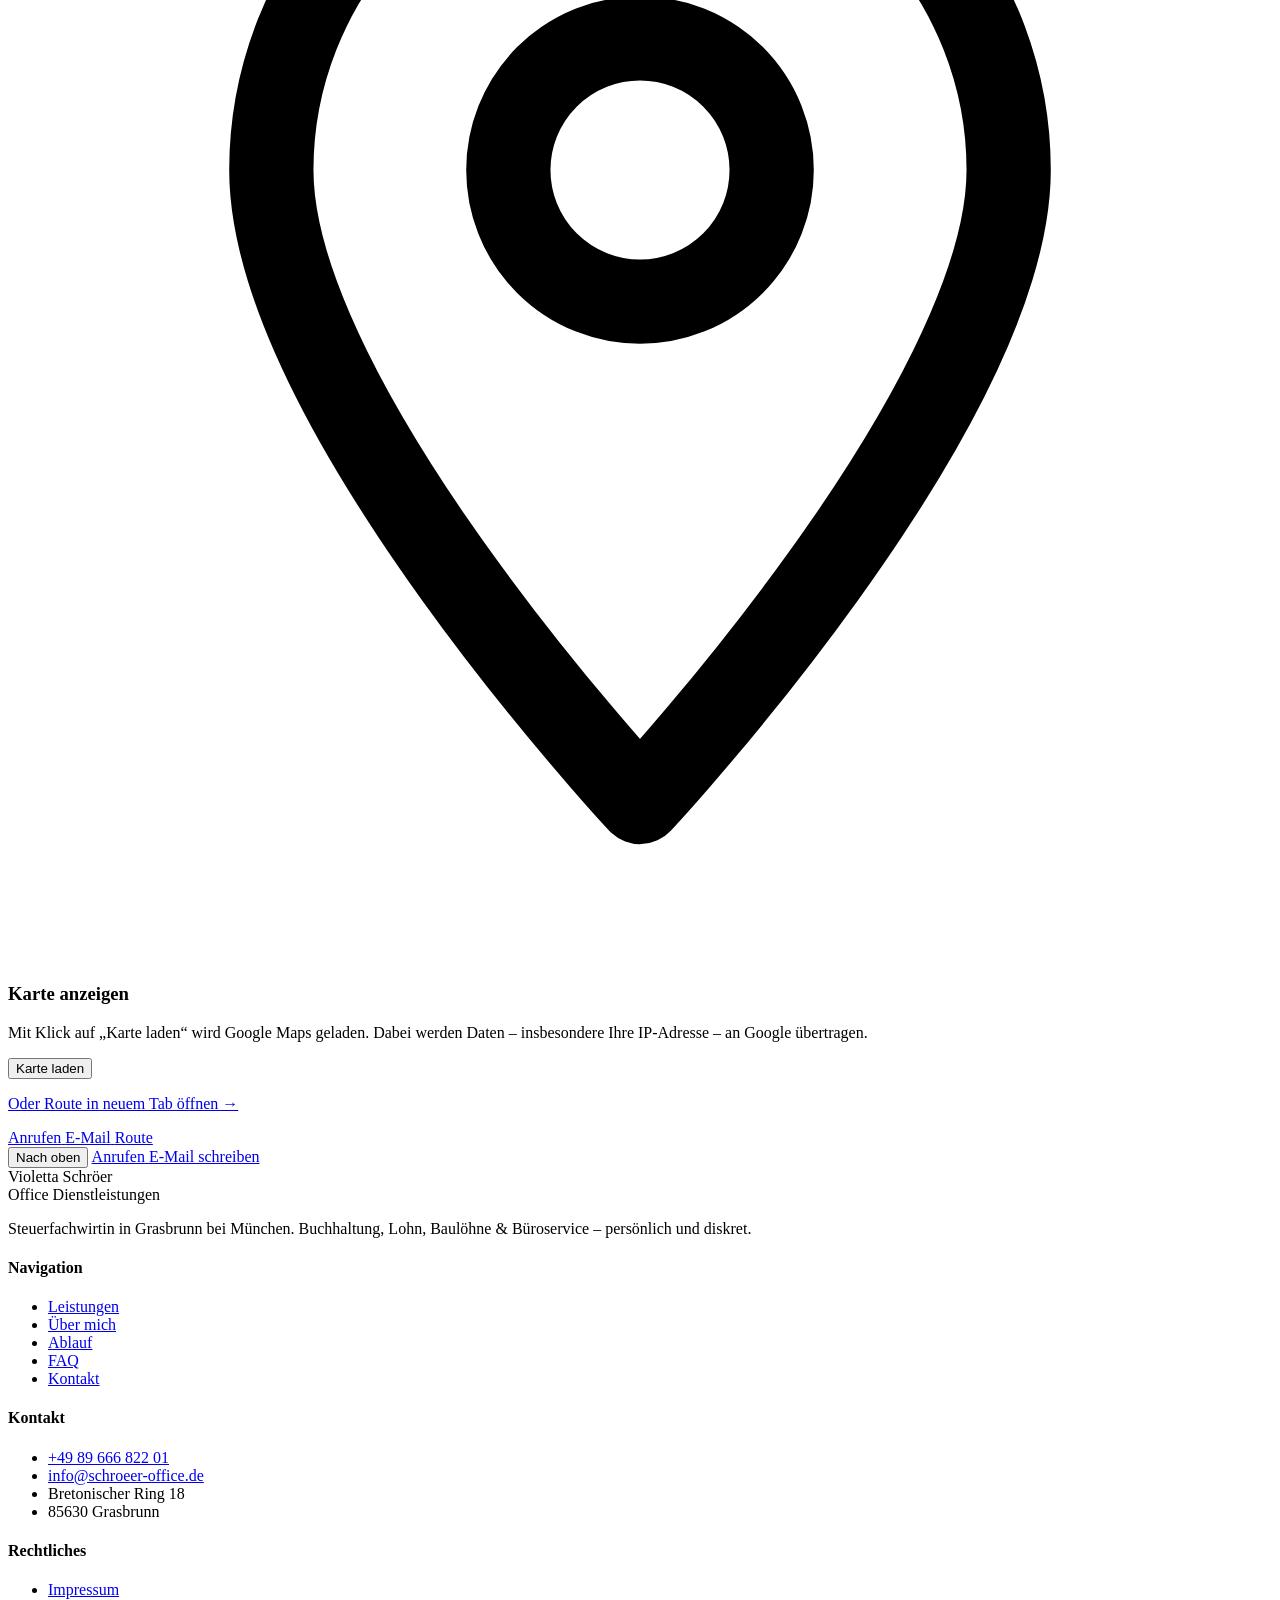
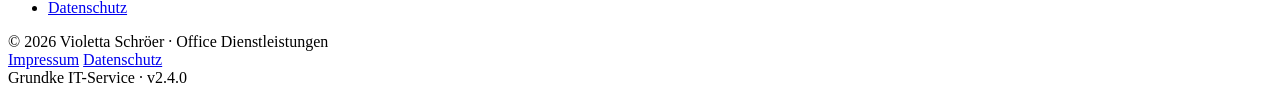
==== commit 6f20ffb9: "feat(website): VC-Link raus, /tree mobil kompakt + Sprachwechsel, Foto-Platzhalter ersetzt - index.h" ====
--- a/en/index.html
+++ b/en/index.html
@@ -233,11 +233,6 @@
         <a href="/pl/" data-lang="pl" hreflang="pl" rel="alternate">PL</a>
         <a href="/hr/" data-lang="hr" hreflang="hr" rel="alternate">HR</a>
       </div>
-      <!-- TEMP: interner Schnellzugriff Visitenkarte (vor Go-Live entfernen) -->
-      <a href="/visitenkarte.html" target="_blank" rel="noopener" id="temp-vk-btn" title="Visitenkarte ansehen (intern, temporaer)" style="display:inline-flex;align-items:center;gap:6px;margin-left:14px;padding:5px 11px;background:#2f5638;color:#fff;border-radius:7px;font-size:12px;font-weight:600;text-decoration:none;white-space:nowrap;">
-        <svg width="14" height="14" viewBox="0 0 24 24" fill="none" stroke="currentColor" stroke-width="2" stroke-linecap="round" stroke-linejoin="round" aria-hidden="true"><rect x="2" y="5" width="20" height="14" rx="2"/><circle cx="8" cy="11" r="2"/><path d="M14 9h4M14 13h4M6 16h7"/></svg>
-        <span>Visitenkarte</span>
-      </a>
     </div>
   </div>
 </div>
@@ -523,8 +518,8 @@
     <div class="about-grid">
       <div class="about-photos">
         <div class="frame" aria-hidden="true"></div>
-        <div class="main-photo" style="background:linear-gradient(135deg,#eef2ee,#d9e4dc);display:flex;align-items:center;justify-content:center;text-align:center;"
-             role="img" aria-label="Portrait Violetta Schröer (Platzhalter, Foto folgt)"><span style="color:#5b6b60;font:600 14px/1.5 'Inter',sans-serif;letter-spacing:.04em;">Foto folgt</span></div>
+        <div class="main-photo" style="background-image:url('assets/img/hero/slide2-schreibtisch.jpg');"
+             role="img" aria-label="Buchhaltung am Schreibtisch – Belege, Taschenrechner und Unterlagen"></div>
         <div class="small-photo" style="background-image:url('assets/img/hero/about-tablet.jpg');" aria-hidden="true"></div>
       </div>
       <div class="about-text">
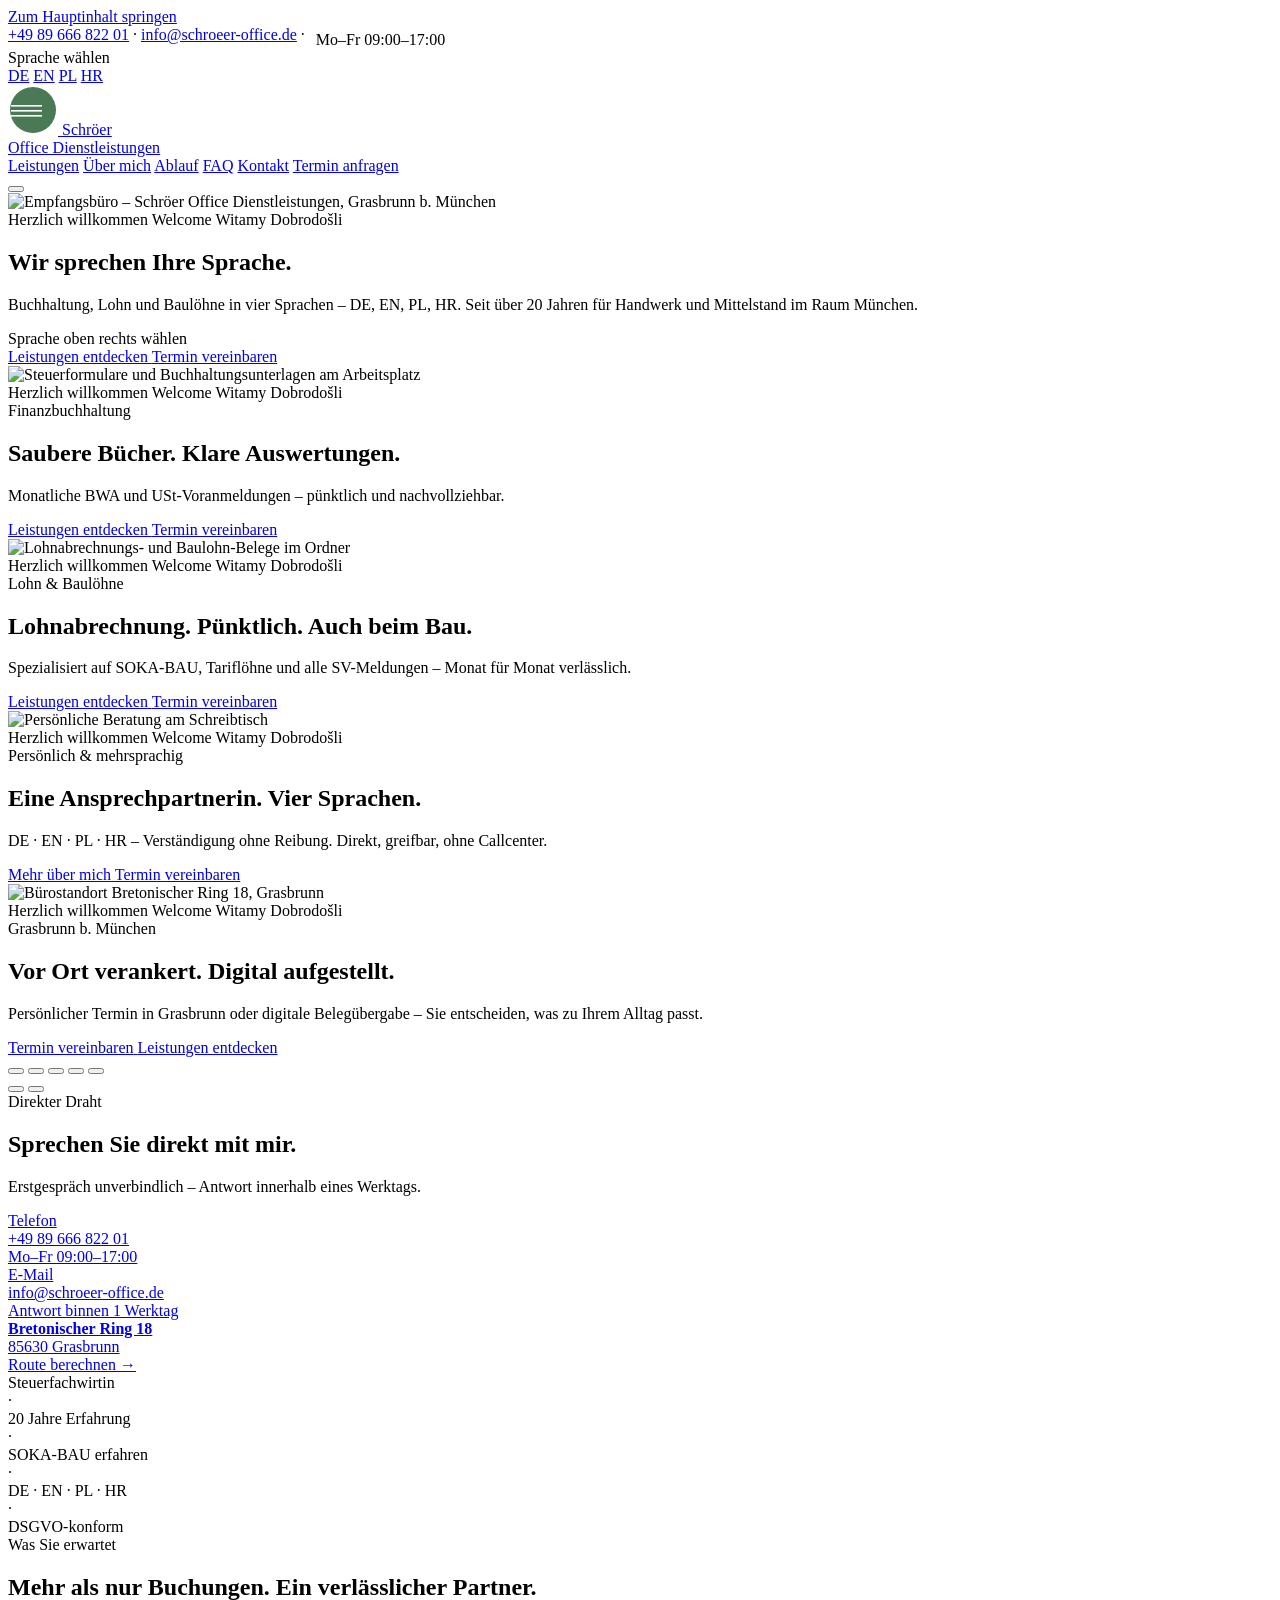
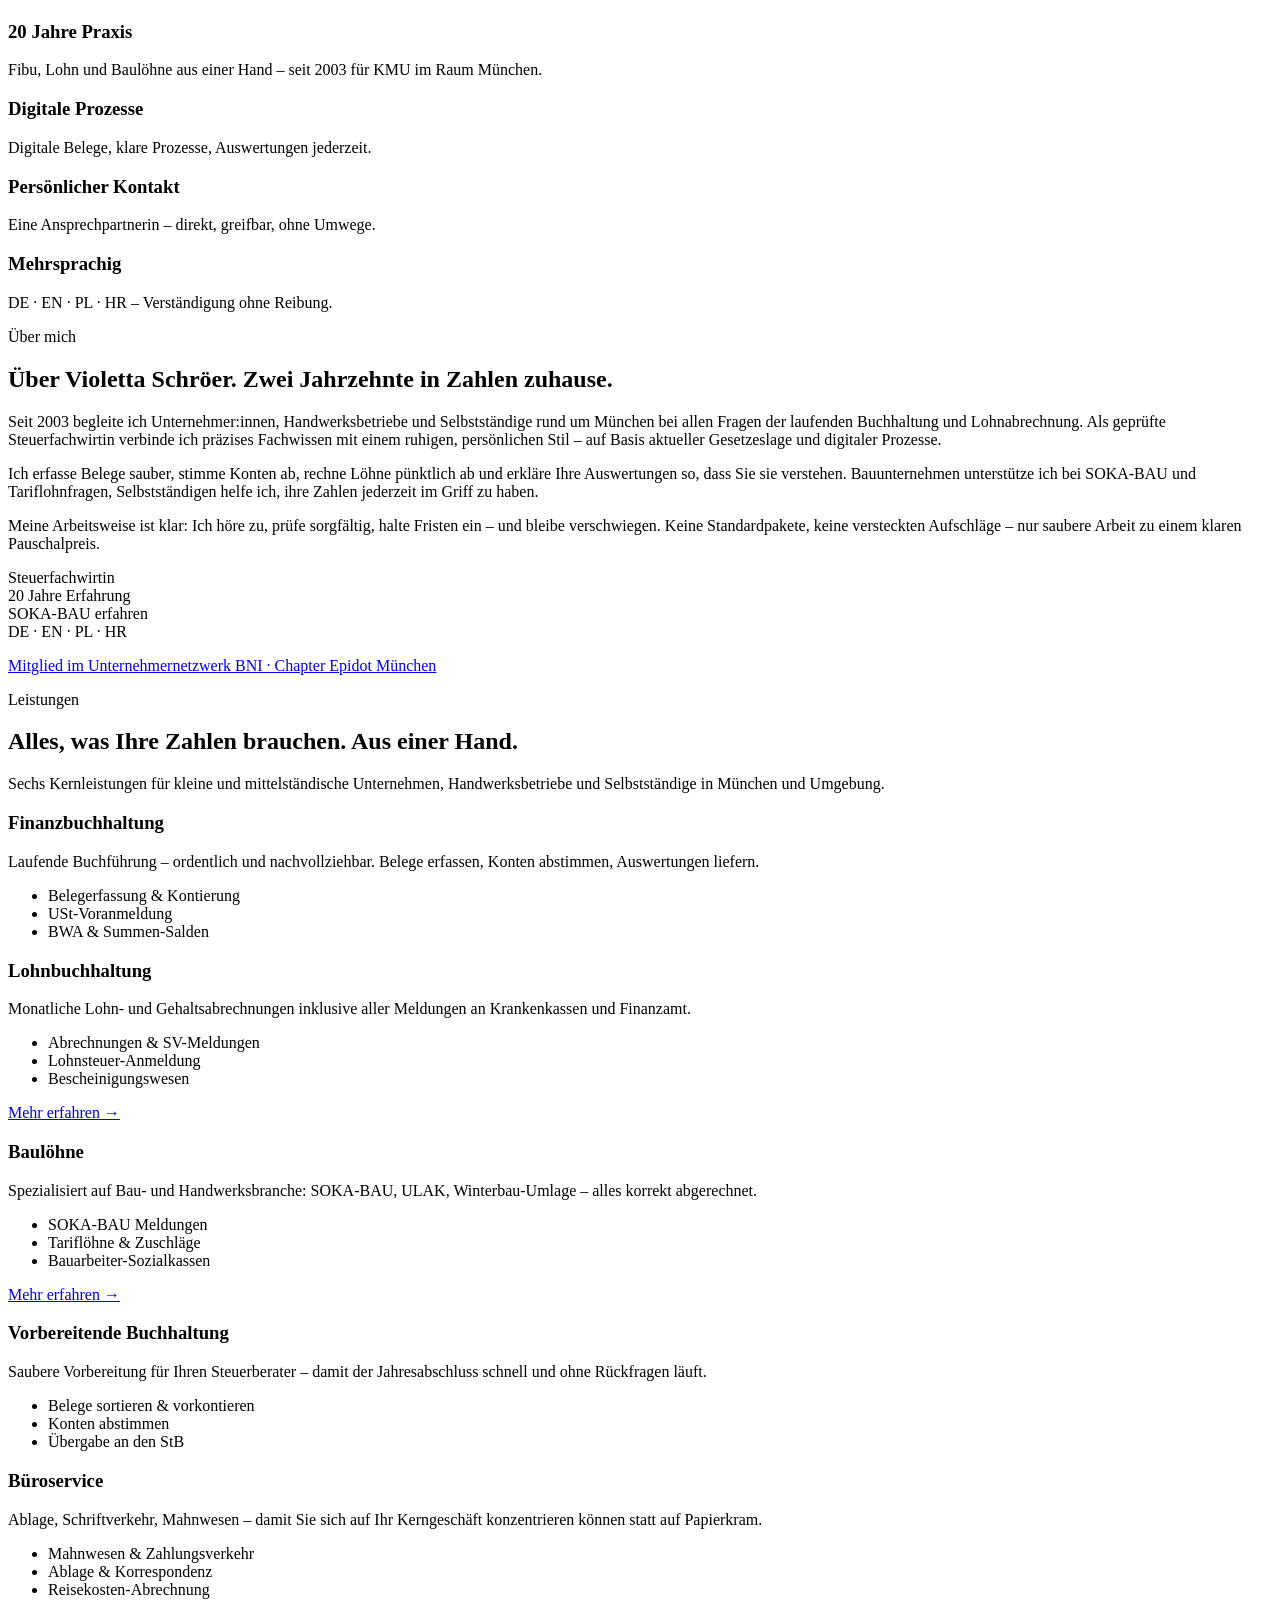
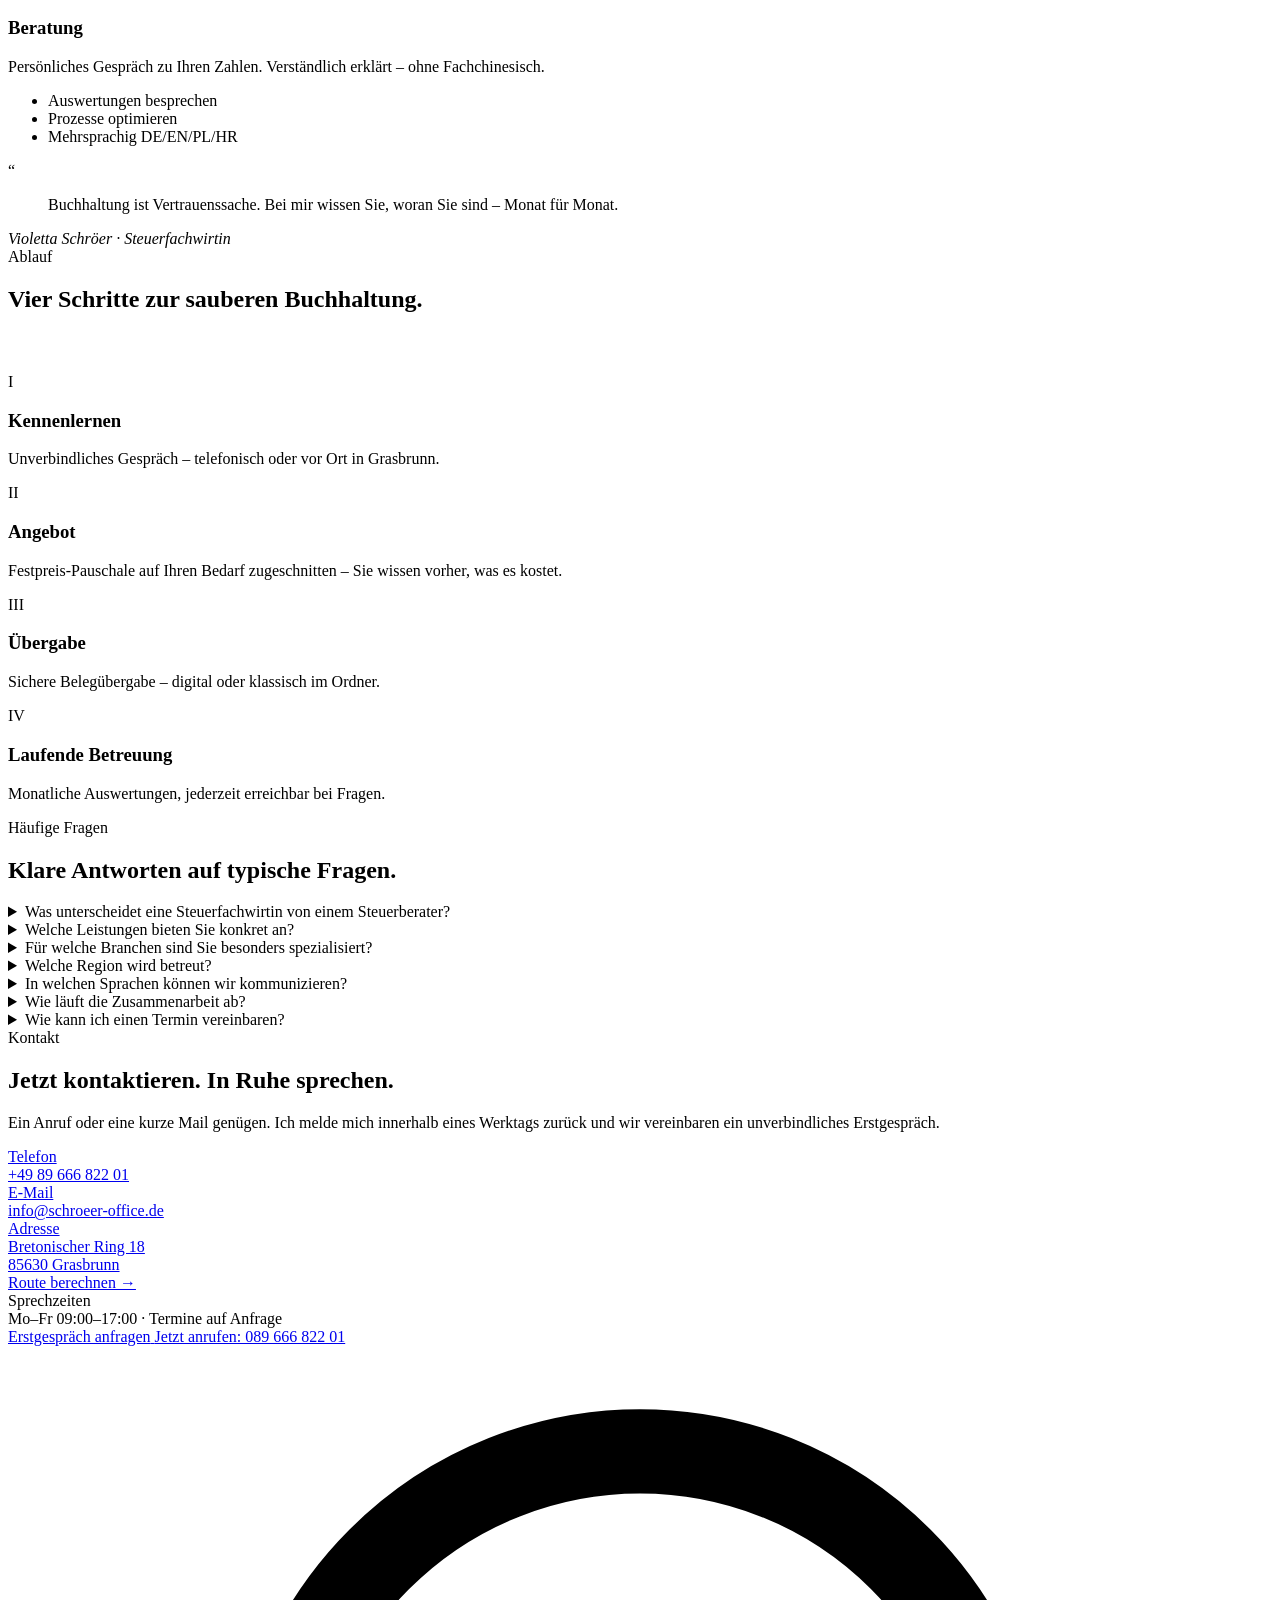
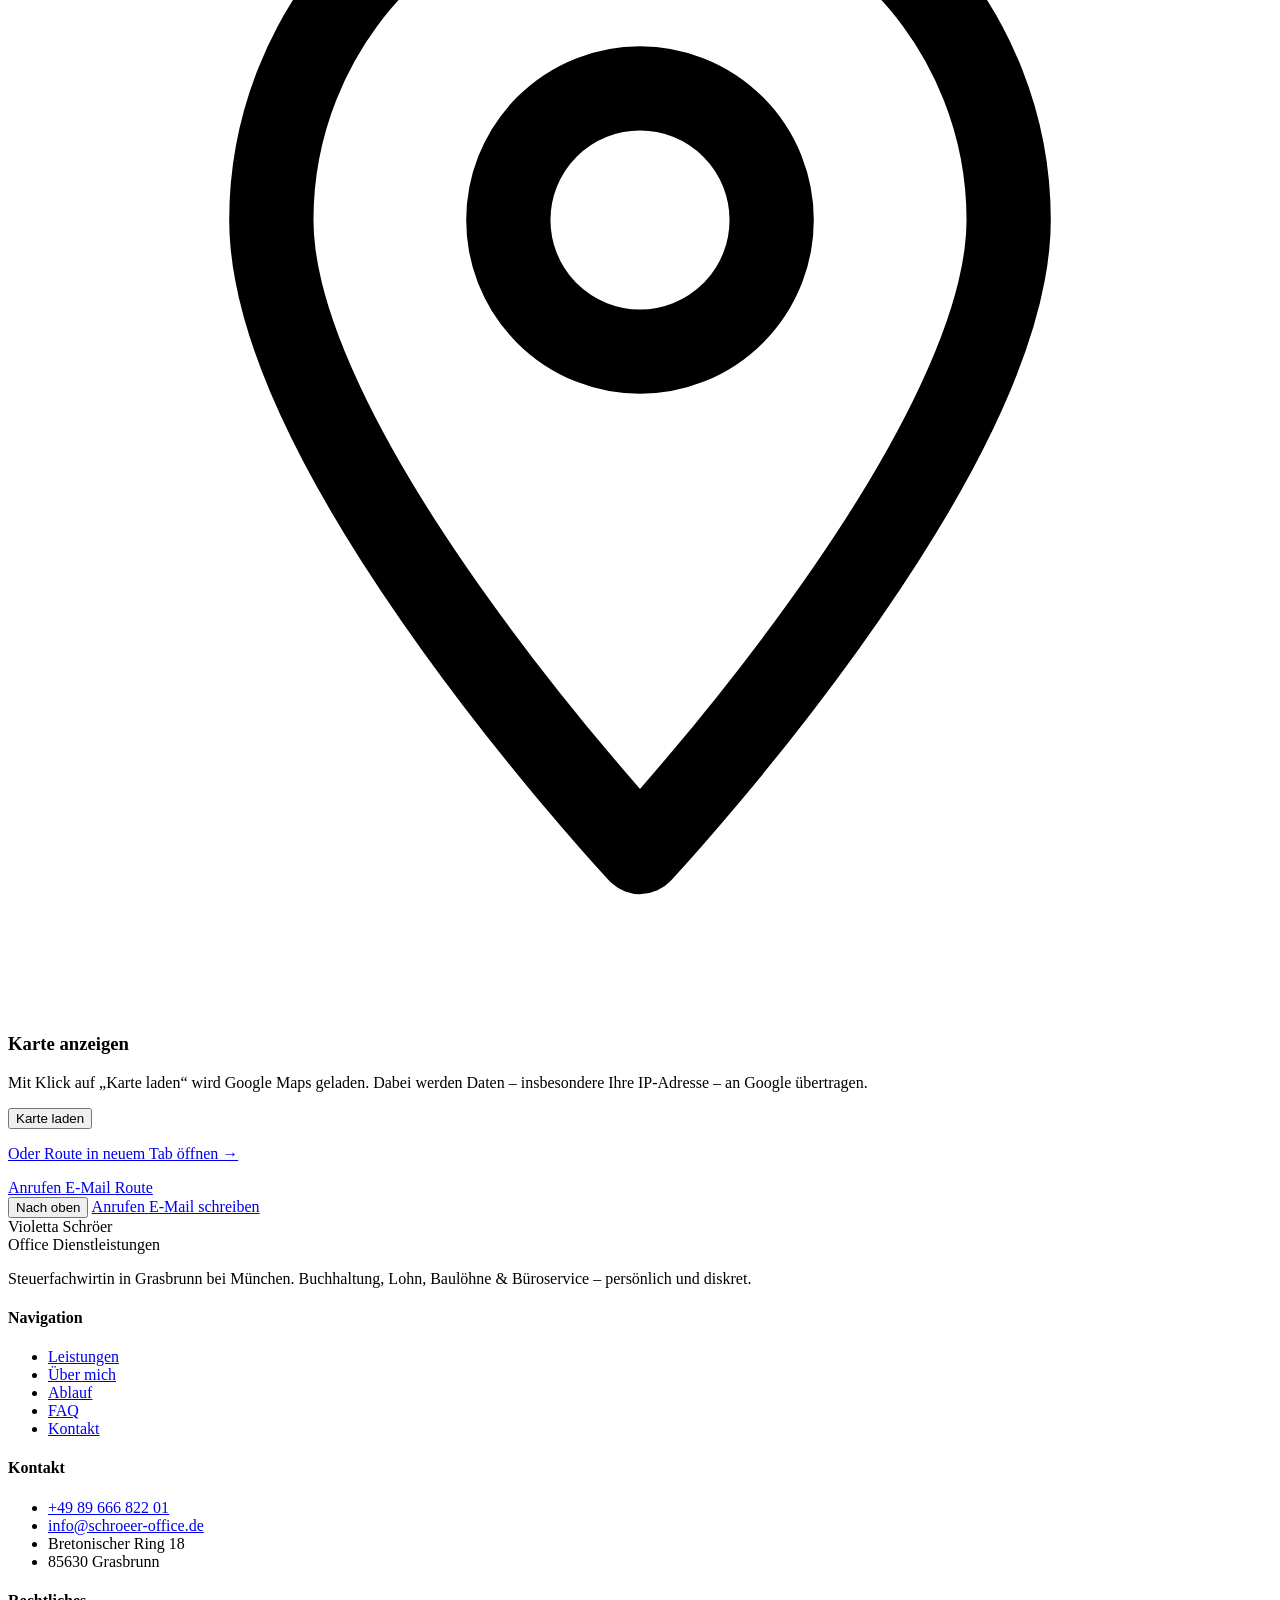
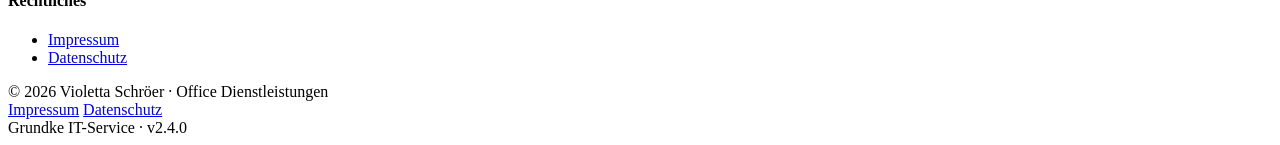
==== commit cd3ebcc0: "feat(seo): BNI-Mitgliedschaft verlinkt, beide Namensschreibweisen, Vorschaubild-Cache - sichtbarer L" ====
--- a/en/index.html
+++ b/en/index.html
@@ -80,7 +80,7 @@
 <meta property="og:locale:alternate" content="en_US"/>
 <meta property="og:locale:alternate" content="pl_PL"/>
 <meta property="og:locale:alternate" content="hr_HR"/>
-<meta property="og:image" content="https://schroeer-office.de/assets/img/og-image.png"/>
+<meta property="og:image" content="https://schroeer-office.de/assets/img/og-image.png?v=2026-09"/>
 <meta property="og:image:width" content="1200"/>
 <meta property="og:image:height" content="630"/>
 <meta property="og:image:alt" content="Violetta Schröer – Office Dienstleistungen, Grasbrunn bei München"/>
@@ -99,10 +99,11 @@
   "alternateName": "Schröer Office Dienstleistungen",
   "description": "Steuerfachwirtin in Grasbrunn bei München. Persönliche Finanzbuchhaltung, Lohnbuchhaltung, Baulöhne und Büroservice für KMU, Handwerk und Selbstständige. Mehrsprachig DE/EN/PL/HR.",
   "url": "https://schroeer-office.de",
-  "image": "https://schroeer-office.de/assets/img/Frau-Schröer.png",
+  "image": "https://schroeer-office.de/assets/img/violetta-schroeer.jpg",
   "telephone": "+498966682201",
   "email": "info@schroeer-office.de",
   "founder": { "@id": "https://schroeer-office.de/#person" },
+  "sameAs": ["https://bni-suedbayern.de/chapter-epidot-muenchen/de/memberdetails?encryptedMemberId=QcNjl3Jh8WOMbqFQBjpSXA%3D%3D&cmsv3=true&name=Violetta+Schr%C3%B6er"],
   "address": {
     "@type": "PostalAddress",
     "streetAddress": "Bretonischer Ring 18",
@@ -150,7 +151,10 @@
   "@type": "Person",
   "@id": "https://schroeer-office.de/#person",
   "name": "Violetta Schröer",
+  "alternateName": ["Wioletta Schröer", "Violetta Schroeer"],
   "jobTitle": "Steuerfachwirtin, Geschäftsführerin",
+  "sameAs": ["https://bni-suedbayern.de/chapter-epidot-muenchen/de/memberdetails?encryptedMemberId=QcNjl3Jh8WOMbqFQBjpSXA%3D%3D&cmsv3=true&name=Violetta+Schr%C3%B6er"],
+  "memberOf": { "@type": "Organization", "name": "BNI Chapter Epidot München", "url": "https://bni-suedbayern.de/chapter-epidot-muenchen/de/" },
   "worksFor": { "@id": "https://schroeer-office.de/#business" },
   "knowsLanguage": ["de","en","pl","hr"],
   "hasCredential": {
@@ -158,7 +162,7 @@
     "credentialCategory": "Steuerfachwirtin",
     "recognizedBy": { "@type": "Organization", "name": "IHK München und Oberbayern" }
   },
-  "image": "https://schroeer-office.de/assets/img/Frau-Schröer.png"
+  "image": "https://schroeer-office.de/assets/img/violetta-schroeer.jpg"
 }
 </script>
 
@@ -518,9 +522,9 @@
     <div class="about-grid">
       <div class="about-photos">
         <div class="frame" aria-hidden="true"></div>
-        <div class="main-photo" style="background-image:url('assets/img/hero/slide2-schreibtisch.jpg');"
-             role="img" aria-label="Buchhaltung am Schreibtisch – Belege, Taschenrechner und Unterlagen"></div>
-        <div class="small-photo" style="background-image:url('assets/img/hero/about-tablet.jpg');" aria-hidden="true"></div>
+        <div class="main-photo" style="background-image:url('/assets/img/hero/about-violetta.jpg');"
+             role="img" aria-label="Violetta Schröer, Steuerfachwirtin in Grasbrunn bei München"></div>
+        <div class="small-photo" style="background-image:url('/assets/img/hero/slide2-schreibtisch.jpg');" aria-hidden="true"></div>
       </div>
       <div class="about-text">
         <span class="eyebrow-c" data-i18n="about_eyebrow">About me</span>
@@ -537,6 +541,12 @@
           <div class="f"><i data-lucide="check" aria-hidden="true"></i><span data-i18n="about_f3">SOKA-BAU experienced</span></div>
           <div class="f"><i data-lucide="check" aria-hidden="true"></i><span data-i18n="about_f4">DE · EN · PL · HR</span></div>
         </div>
+        <p class="about-network">
+          <a href="https://bni-suedbayern.de/chapter-epidot-muenchen/de/memberdetails?encryptedMemberId=QcNjl3Jh8WOMbqFQBjpSXA%3D%3D&amp;cmsv3=true&amp;name=Violetta+Schr%C3%B6er" target="_blank" rel="noopener">
+            <i data-lucide="users" aria-hidden="true"></i>
+            <span data-i18n="about_bni">Member of the BNI business network · Epidot Munich chapter</span>
+          </a>
+        </p>
       </div>
     </div>
   </div>
@@ -622,7 +632,7 @@
 
 <!-- ============ QUOTE BAND ============ -->
 <section class="quote-band" aria-label="Zitat">
-  <div class="bg" style="background-image:url('assets/img/hero/slide5-buero.jpg');" aria-hidden="true"></div>
+  <div class="bg" style="background-image:url('/assets/img/hero/slide5-buero.jpg');" aria-hidden="true"></div>
   <div class="quote-inner">
     <div class="mark" aria-hidden="true">&ldquo;</div>
     <blockquote data-i18n="quote_text">Bookkeeping is a matter of trust. With me, you know where you stand – month after month.</blockquote>
@@ -917,6 +927,7 @@
     about_p3:"Meine Arbeitsweise ist klar: Ich höre zu, prüfe sorgfältig, halte Fristen ein – und bleibe verschwiegen. Keine Standardpakete, keine versteckten Aufschläge – nur saubere Arbeit zu einem klaren Pauschalpreis.",
     about_f1:"Steuerfachwirtin", about_f2:"20 Jahre Erfahrung",
     about_f3:"SOKA-BAU erfahren", about_f4:"DE · EN · PL · HR",
+    about_bni:"Mitglied im Unternehmernetzwerk BNI · Chapter Epidot München",
     svc_eyebrow:"Leistungen",
     svc_h2_a:"Alles, was Ihre Zahlen brauchen.", svc_h2_b:"Aus einer Hand.",
     svc_intro:"Sechs Kernleistungen für kleine und mittelständische Unternehmen, Handwerksbetriebe und Selbstständige in München und Umgebung.",
@@ -1019,6 +1030,7 @@
     about_p3:"My way of working is clear: I listen, I check carefully, I meet deadlines – and I stay discreet. No standard packages, no hidden fees – just clean work at a clear flat fee.",
     about_f1:"Tax Specialist", about_f2:"20+ years' experience",
     about_f3:"SOKA-BAU experienced", about_f4:"DE · EN · PL · HR",
+    about_bni:"Member of the BNI business network · Epidot Munich chapter",
     svc_eyebrow:"Services",
     svc_h2_a:"Everything your numbers need.", svc_h2_b:"From one trusted source.",
     svc_intro:"Six core services for small and medium businesses, trades, and self-employed professionals in Munich and the surrounding area.",
@@ -1121,6 +1133,7 @@
     about_p3:"Mój sposób pracy jest jasny: słucham, sprawdzam dokładnie, dotrzymuję terminów – i zachowuję dyskrecję. Bez standardowych pakietów, bez ukrytych dopłat – tylko rzetelna praca w przejrzystej cenie ryczałtowej.",
     about_f1:"Specjalistka podatkowa", about_f2:"Ponad 20 lat doświadczenia",
     about_f3:"Doświadczenie SOKA-BAU", about_f4:"DE · EN · PL · HR",
+    about_bni:"Członkini sieci biznesowej BNI · Chapter Epidot Monachium",
     svc_eyebrow:"Usługi",
     svc_h2_a:"Wszystko, czego potrzebują Twoje liczby.", svc_h2_b:"Z jednej ręki.",
     svc_intro:"Sześć kluczowych usług dla małych i średnich firm, zakładów rzemieślniczych i osób samozatrudnionych.",
@@ -1223,6 +1236,7 @@
     about_p3:"Moj stil rada je jasan: slušam, pažljivo provjeravam, držim se rokova – i ostajem diskretna. Bez standardnih paketa, bez skrivenih dodataka – samo uredan rad uz jasnu paušalnu cijenu.",
     about_f1:"Porezna stručnjakinja", about_f2:"20+ godina iskustva",
     about_f3:"Iskusna sa SOKA-BAU", about_f4:"DE · EN · PL · HR",
+    about_bni:"Članica poslovne mreže BNI · Chapter Epidot München",
     svc_eyebrow:"Usluge",
     svc_h2_a:"Sve što vašim brojevima treba.", svc_h2_b:"Iz jedne ruke.",
     svc_intro:"Šest ključnih usluga za male i srednje tvrtke, obrte i samozaposlene.",
